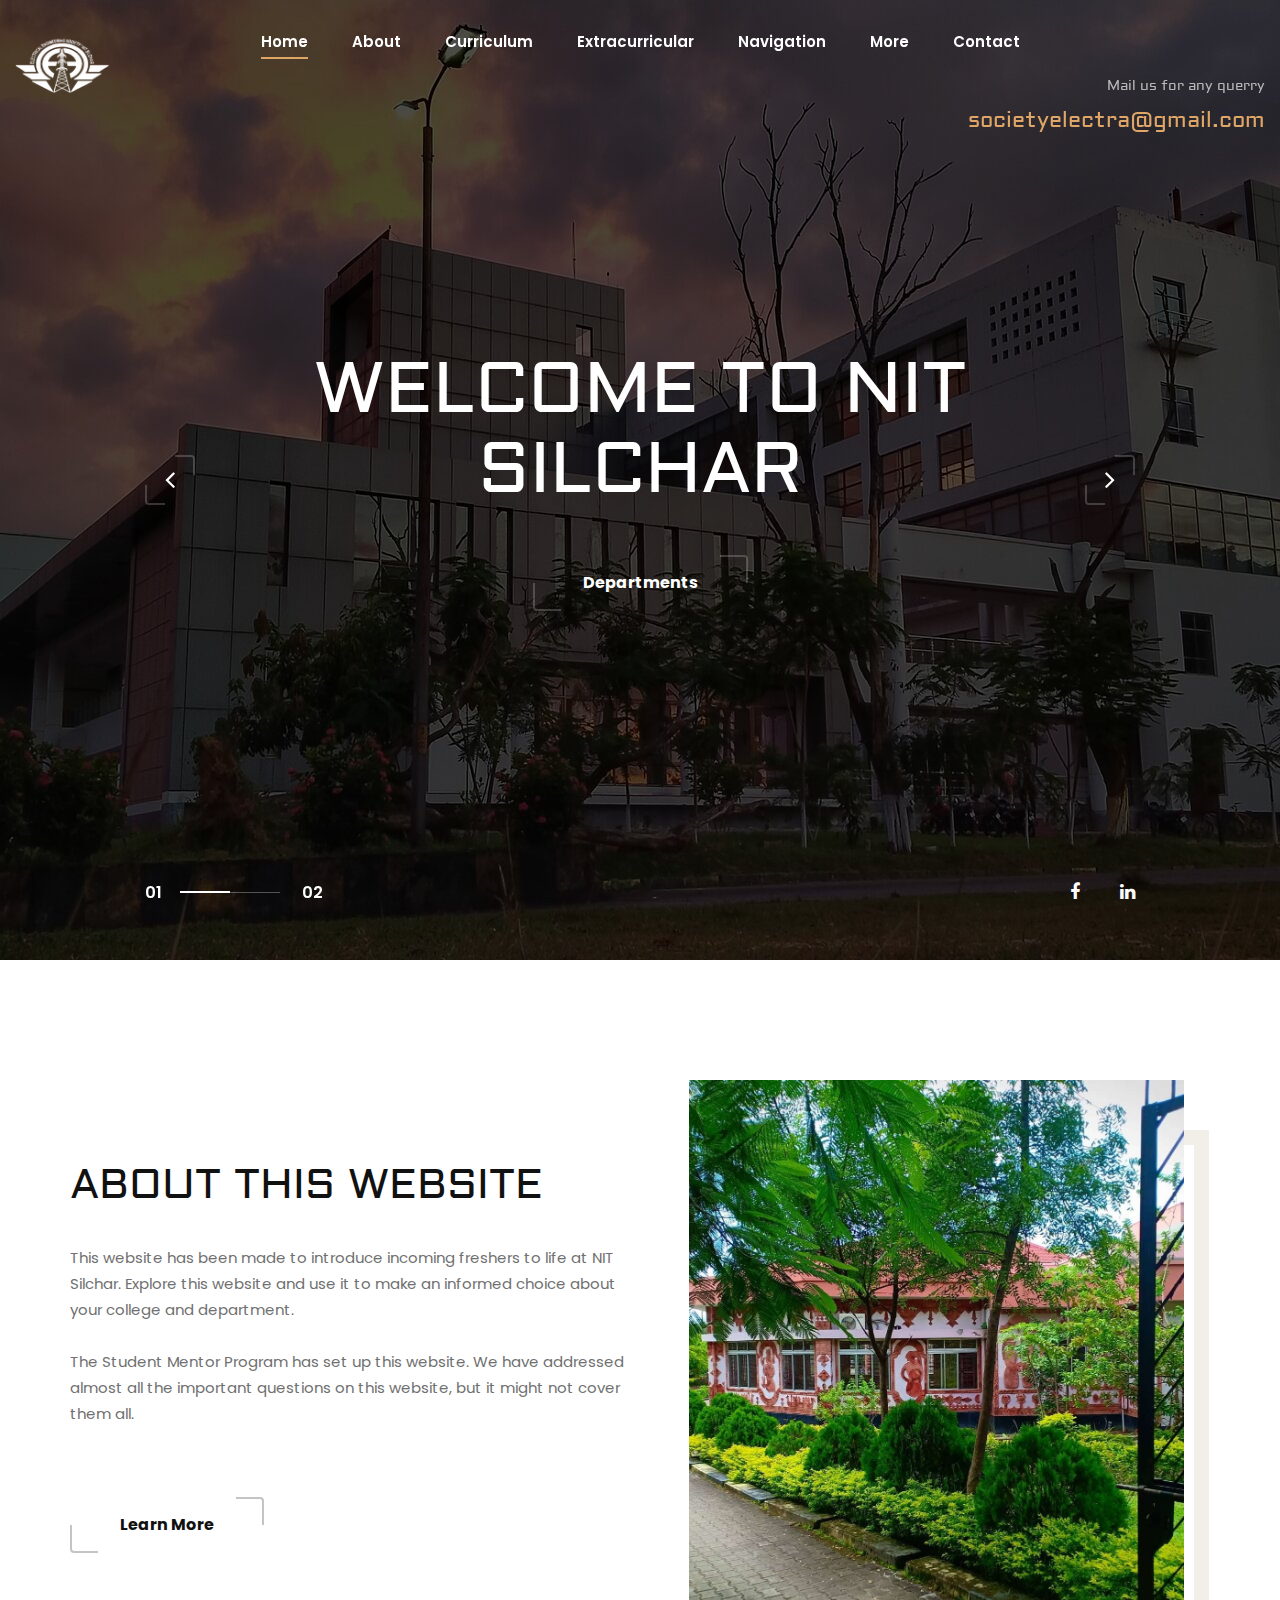
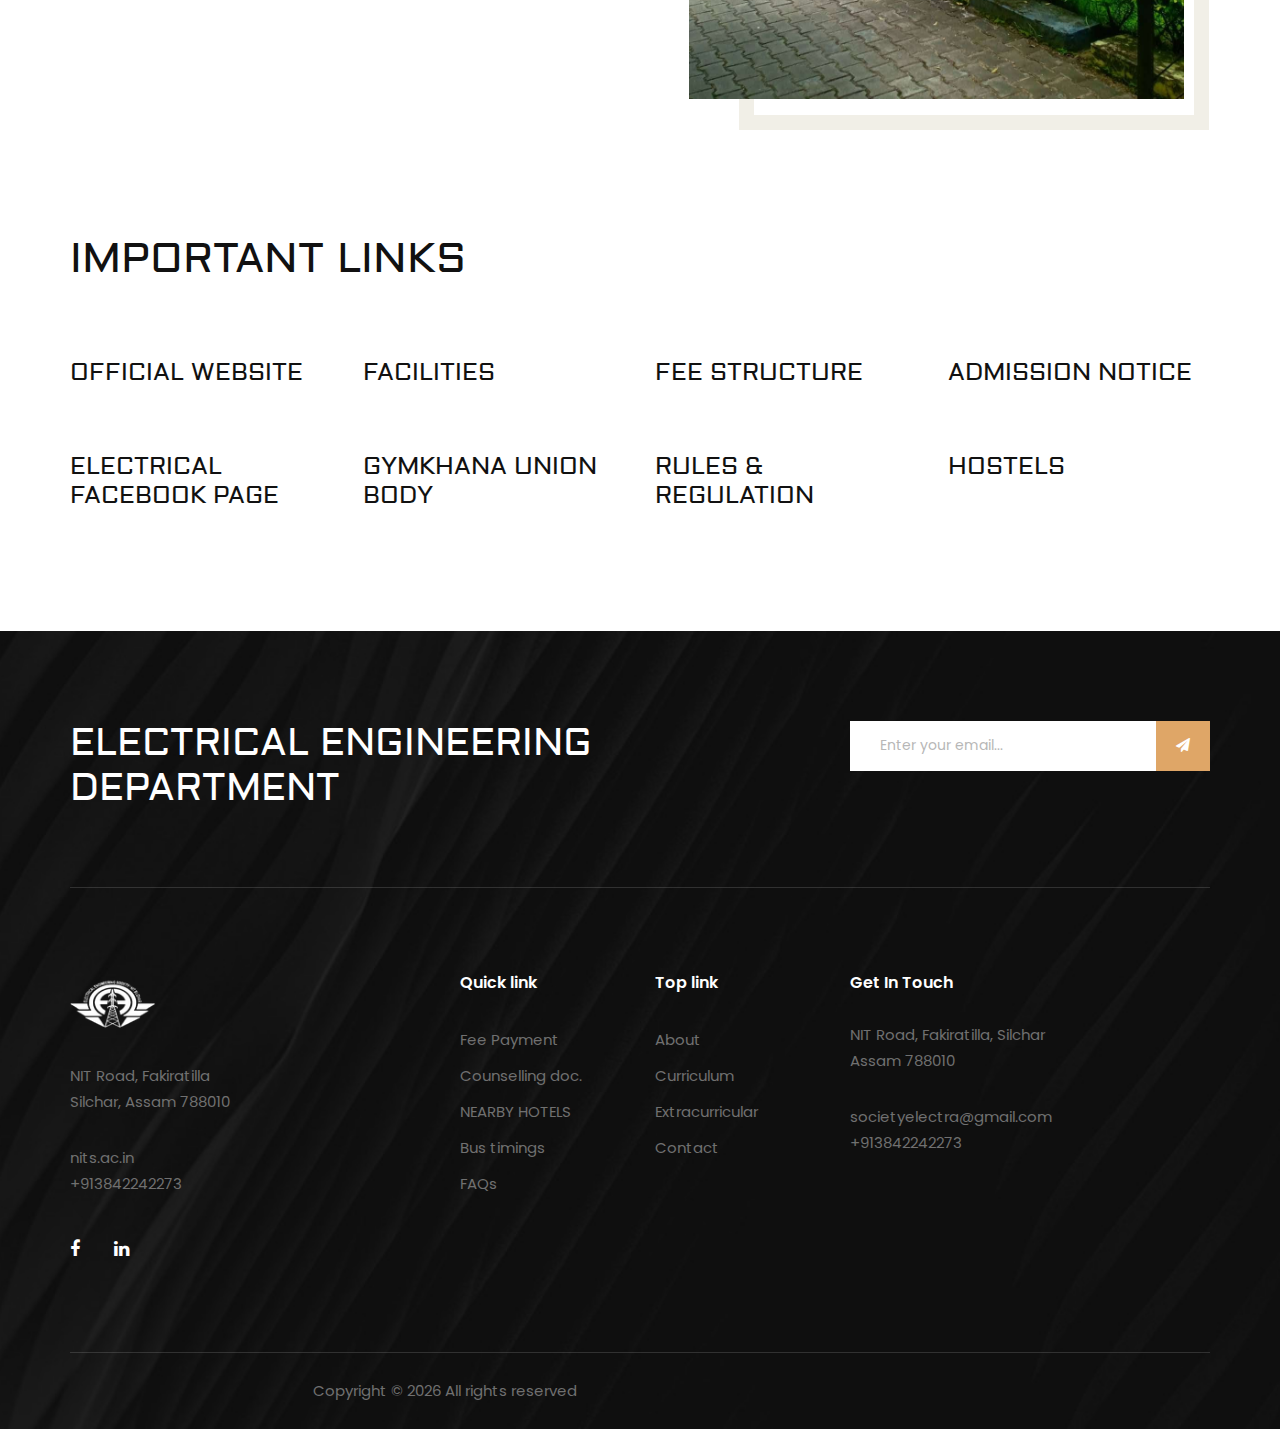
==== index.html @ c063e233 "updated" ====
<!DOCTYPE html>
<html lang="zxx">




<head>
    <meta charset="UTF-8">
    <meta name="description" content="Staging Template">
    <meta name="keywords" content="Staging, unica, creative, html">
    <meta name="viewport" content="width=device-width, initial-scale=1.0">
    <meta http-equiv="X-UA-Compatible" content="ie=edge">
    <title>Electra society</title>

    <!-- Google Font -->
    <link href="https://fonts.googleapis.com/css2?family=Poppins:wght@300;400;500;600;700;800;900&amp;display=swap"
    rel="stylesheet">
    <link href="https://fonts.googleapis.com/css2?family=Aldrich&amp;display=swap" rel="stylesheet">

    <!-- Css Styles -->
    <link rel="stylesheet" href="css/bootstrap.min.css" type="text/css">
    <link rel="stylesheet" href="css/font-awesome.min.css" type="text/css">
    <link rel="stylesheet" href="css/elegant-icons.css" type="text/css">
    <link rel="stylesheet" href="css/owl.carousel.min.css" type="text/css">
    <link rel="stylesheet" href="css/slicknav.min.css" type="text/css">
    <link rel="stylesheet" href="css/slick.css" type="text/css">
    <link rel="stylesheet" href="css/style.css" type="text/css">
    <style>
        html{
            scroll-behavior: smooth;
        }
    </style>
</head>

<body>
    <!-- Page Preloder -->
      <div id="preloader-active">
        <div class="preloader d-flex align-items-center justify-content-center">
            <div class="preloader-inner position-relative">
                <div class="preloader-circle"></div>
                <div class="preloader-img pere-text">
                    <img src="img/logo/logo.png" alt="logo">
                </div>
            </div>
        </div>
    </div>

    <!-- Offcanvas Menu Begin -->
    <div class="offcanvas-menu-overlay"></div>
    <div class="offcanvas-menu-wrapper">
        <div class="offcanvas__logo">
            <a href="#"><img src="img/elelogo3.png" alt=""></a>
        </div>
        <div id="mobile-menu-wrap"></div>
        <div class="offcanvas__widget">
            <span>Mail us for any querry</span>
            <h4>societyelectra@gmail.com</h4>
        </div>
    </div>
    <!-- Offcanvas Menu End -->

    <!-- Header Section Begin -->
    <header class="header">
        <div class="container-fluid">
            <div class="row">
                <div class="col-lg-3">
                    <div class="header__logo">
                        <a href="#" ><img src="img/elelogo3.png" alt=""></a>
                    </div>
                </div>
                <div class="col-lg-12" style="margin-top: -80px;">
                    <nav class="header__menu mobile-menu">
                        <ul>
                            <li class="active"><a href="index.html">Home</a></li>
                             <li><a href="about.html">About</a></li>
                          <li ><a href="curriculum.html">Curriculum</a>
                           <ul class="dropdown">
                                   <li><a href="Curriculum.html#intro">Introduction</a></li>
                                    <li><a href="Curriculum.html#Curriculum">Curriculum</a></li>
                                    <li><a href="Curriculum.html#departments">Departments</a></li>
                                    <li><a href="Curriculum.html#branch">Branch Change</a></li>
                                    <li><a href="Curriculum.html#cpi">CPI Calculation</a></li>
                                     <li><a href="Curriculum.html#grade">Grading</a></li>
                                </ul></li>
                              <li ><a href="Extracurricular.html">Extracurricular</a>
                                <ul class="dropdown">
                                    <li><a href="Extracurricular.html#gym"> Gymkhana</a></li>
                                    <li><a href="Extracurricular.html#cultural"> Cultural</a></li>
                                    <li><a href="Extracurricular.html#genfresher"> General Fresher</a></li>
                                    <li><a href="Extracurricular.html#induction">Induction</a></li>
                                
                                        <li><a href="Extracurricular.html#club"> Clubs</a></li>
                                </ul>
                            </li>
                         <!--       <li><a href="campust.html">Campus Transport</a>
                                <ul class="dropdown">
                                    <li><a href="Project-details.html">Project Details</a></li>
                                    <li><a href="about.html">About</a></li>
                                    <li><a href="services.html">Services</a></li>
                                    <li><a href="blog-details.html">Blog Details</a></li>
                                </ul>
                            </li> -->
                            <!--    <li><a href="parents.html">For parents</a>
                                <ul class="dropdown">
                                    <li><a href="Project-details.html">Project Details</a></li>
                                    <li><a href="about.html">About</a></li>
                                    <li><a href="services.html">Services</a></li>
                                    <li><a href="blog-details.html">Blog Details</a></li>
                                </ul>
                            </li> -->
                                  <li ><a href="Navigation.html">Navigation</a>
                                     <ul class="dropdown">
                                    <li><a href="navigation.html#location">Location</a></li>
                                    <li><a href="navigation.html#campusreach">How to reach campus</a></li>
                                     <li><a href="contact.html#map">Map</a></li>
                                  
                                  
                                </ul>
                                </li>

                               <li><a href="index.html">More</a>
                                <ul class="dropdown">
                                    <li><a href="basics.html">Basics</a>
                                    <!--  <ul class="dropdown">
                                    <li><a href="Project-details.html">Project Details</a></li>
                                    <li><a href="about.html">About</a></li>
                                    <li><a href="services.html">Services</a></li>
                                    <li><a href="blog-details.html">Blog Details</a></li>
                                </ul> --></li>
                                    <li><a href="parents.html">For parents</a>
                                    <!--  <ul class="dropdown">
                                    <li><a href="Project-details.html">Project Details</a></li>
                                    <li><a href="about.html">About</a></li>
                                    <li><a href="services.html">Services</a></li>
                                    <li><a href="blog-details.html">Blog Details</a></li>
                                </ul> --></li>
                                    <li><a href="campust.html">Campus Transport </a>
                                    <!--  <ul class="dropdown">
                                    <li><a href="Project-details.html">Project Details</a></li>
                                    <li><a href="about.html">About</a></li>
                                    <li><a href="services.html">Services</a></li>
                                    <li><a href="blog-details.html">Blog Details</a></li>
                                </ul> --></li>
                                    <li><a href="campus.html">Campus life</a>
                                    <!--  <ul class="dropdown">
                                    <li><a href="Project-details.html">Project Details</a></li>
                                    <li><a href="about.html">About</a></li>
                                    <li><a href="services.html">Services</a></li>
                                    <li><a href="blog-details.html">Blog Details</a></li>
                                </ul> --></li>
                                  <li><a href="faq.html">FAQ</a>
                                    <!--  <ul class="dropdown">
                                    <li><a href="Project-details.html">Project Details</a></li>
                                    <li><a href="about.html">About</a></li>
                                    <li><a href="services.html">Services</a></li>
                                    <li><a href="blog-details.html">Blog Details</a></li>
                                </ul> --></li>
                                </ul>
                            </li>
                        </li>
                           <li><a href="contact.html">Contact</a></li>
                        </ul>
                    </nav>

                           
                            
                              
                          <!--   </li>
                                <li><a href="basics.html">Basics</a>
                                <ul class="dropdown">
                                    <li><a href="Project-details.html">Project Details</a></li>
                                    <li><a href="about.html">About</a></li>
                                    <li><a href="services.html">Services</a></li>
                                    <li><a href="blog-details.html">Blog Details</a></li>
                                </ul>
                            </li> -->
                           
                         
                    
                </div>
                <div class="col-lg-12">
                    <div class="header__widget" style="margin-left: 600px; margin-top: -30px">
                        <span>Mail us for any querry</span>
                        <h4>societyelectra@gmail.com</h4>
                    </div>
                </div>
            </div>
            <div class="canvas__open"><i class="fa fa-bars"></i></div>
        </div>
    </header>
    <!-- Header Section End -->

    <!-- Hero Section Begin -->
    <section class="hero">
        <div class="hero__slider owl-carousel">
            <div class="hero__items set-bg" data-setbg="img/hero/image3.jpg">
                <div class="hero__text">
                    <h2>Welcome To NIT SILCHAR</h2>
                    <a href="curriculum.html#departments" class="primary-btn">Departments</a>
                    <!-- <a href="#" class="more_btn">Discover more</a> -->
                    <div class="hero__social">
                        <a href="https://www.facebook.com/electra.nits"><i class="fa fa-facebook"></i></a>
                        <!-- <a href="#"><i class="fa fa-twitter"></i></a> -->
                        <!-- <a href="#"><i class="fa fa-instagram"></i></a> -->
                        <a href="https://www.linkedin.com/company/electrical-engineering-society-nit-silchar/"><i class="fa fa-linkedin"></i></a>
                    </div>
                </div>
            </div>
            <div class="hero__items set-bg" data-setbg="img/hero/image5.jpg">
                <div class="hero__text">
                    <h2></h2>
                    <a href="curriculum.html#departments" class="primary-btn">Departments</a>
                    <!-- <a href="#" class="more_btn">Discover more</a> -->
                    <div class="hero__social">
                        <a href="https://www.facebook.com/electra.nits"><i class="fa fa-facebook"></i></a>
                        <!-- <a href="#"><i class="fa fa-twitter"></i></a> -->
                        <!-- <a href="#"><i class="fa fa-instagram"></i></a> -->
                        <a href="https://www.linkedin.com/company/electrical-engineering-society-nit-silchar/"><i class="fa fa-linkedin"></i></a>
                    </div>
                </div>
            </div>

        </div>
        <div class="slide-num" id="snh-1"></div>
        <div class="slider__progress"><span></span></div>
    </section>
    <!-- Hero Section End -->

    <!-- About Section Begin -->
    <section class="about spad" style="margin-bottom: -150px; display: flex;">
        <div class="container">
            <div class="row">
                <div class="col-lg-6">
                    <div class="about__text">
                        <div class="section-title">
                            <!-- <span>who are we</span> -->
                            <h2>About this website</h2>
                        </div>
                        <div class="about__para__text">
                            <p>This website has been made to introduce incoming freshers to life at NIT Silchar. Explore this website and use it to make an informed choice about your college and department.  </p>
                            <p>The Student Mentor Program has set up this website. We have addressed almost all the important questions on this website, but it might not cover them all.</p>
                        </div>
                        <a href="http://nits.ac.in/" class="primary-btn normal-btn">Learn More</a>
                    </div>
                </div>
                <div class="col-lg-6">
                    <div class="about__pic">

                        <div class="about__pic__inner">
                               <img src="img/nit5.jpg" alt="">
                        </div>
                    </div>
                </div>
            </div>
        </div>
    </section>
    <!-- About Section End -->

    <!-- Services Section Begin -->
    <section class="services spad">
        <div class="container">
            <div class="row">
                <div class="col-lg-12">
                    <div class="section-title">
                        <!-- <span>Our specialization</span> -->
                        <h2>important links</h2>
                    </div>
                </div>
            </div>
            <div class="row">
                <div class="col-lg-3 col-md-6 col-sm-6">
                    <a href="http://nits.ac.in/">
                    <div class="services__item">
                    
                        <h4>official website</h4>
                       
                    </div>
                    </a>
                </div>
                  <div class="col-lg-3 col-md-6 col-sm-6">
                    <a href="http://www.nits.ac.in/campuslife/campusfacilities.php">
                    <div class="services__item">
                      
                        <h4>Facilities</h4>
                     
                    </div>
                    </a>
                </div>
                  <div class="col-lg-3 col-md-6 col-sm-6">
                    <a href="http://www.nits.ac.in/academics/fee_structure.php">
                    <div class="services__item">
                      
                        <h4>FEE STRUCTURE</h4>
                     
                    </div>
                    </a>
                </div>
                <div class="col-lg-3 col-md-6 col-sm-6">
                    <a href="http://nits.ac.in/noticeboard.php">
                    <div class="services__item">
                      
                        <h4>ADMISSION NOTICE</h4>
                     
                    </div>
                    </a>
                </div>
                
                <div class="col-lg-3 col-md-6 col-sm-6">
                    <a href="https://www.facebook.com/electra.nits">
                    <div class="services__item">
                      
                        <h4>ELECTRICAL FACEBOOK PAGE</h4>
                     
                    </div>
                    </a>
                </div>
                  
                   <div class="col-lg-3 col-md-6 col-sm-6">
                    <a href="http://nits.ac.in/gymkhana/index.html#loading_content">
                    <div class="services__item">
                      
                        <h4>GYMKHANA UNION BODY </h4>
                     
                    </div>
                    </a>
                </div>
                  <div class="col-lg-3 col-md-6 col-sm-6">
                    <a href="http://www.nits.ac.in/academics/academic_rules.php">
                    <div class="services__item">
                      
                        <h4>rules & REGULATION</h4>
                     
                    </div>
                    </a>
                </div>

               <div class="col-lg-3 col-md-6 col-sm-6">
                    <a href="http://www.nits.ac.in/campuslife/hostels.php">
                    <div class="services__item">
                      
                        <h4>HOSTELS</h4>
                     
                    </div>
                    </a>
                </div>
              
            </div>
         
        </div>
    </section>
    <!-- Services Section End -->

  

    <!-- Footer Section Begin -->
    <footer class="footer set-bg" data-setbg="img/footer-bg.jpg">
        <div class="container">
            <div class="footer__top">
                <div class="row">
                    <div class="col-lg-8 col-md-6">
                        <div class="footer__top__text">
                            <h2>Electrical engineering department</h2>
                        </div>
                    </div>
                    <div class="col-lg-4 col-md-6">
                        <div class="footer__top__newslatter">
                           <form action="https://formspree.io/f/xnqodrdk" method="POST">
                                <input type="text" placeholder="Enter your email..." name="Email">

                                <button type="submit"><i class="fa fa-send"></i></button>
                            </form>
                        </div>
                    </div>
                </div>
            </div>
            <div class="row">
                <div class="col-lg-3 col-md-6 col-sm-6">
                    <div class="footer__about">
                        <div class="footer__logo">
                            <a href="#"><img src="img/elelogo2.png" alt=""></a>
                        </div>
                        <p>NIT Road, Fakiratilla <br />Silchar, Assam 788010</p>
                        <ul>
                            <li>nits.ac.in</li>
                            <li>+913842242273</li>
                        </ul>
                        <div class="footer__social">
                            <a href="https://www.facebook.com/electra.nits"><i class="fa fa-facebook"></i></a>
                            <!-- <a href="#"><i class="fa fa-twitter"></i></a> -->
                            <!-- <a href="#"><i class="fa fa-instagram"></i></a> -->
                            <a href="https://www.linkedin.com/company/electrical-engineering-society-nit-silchar/"><i class="fa fa-linkedin"></i></a>
                        </div>
                    </div>
                </div>
                <div class="col-lg-2 offset-lg-1 col-md-3 col-sm-6">
                    <div class="footer__widget">
                        <h6>Quick link</h6>
                        <ul>
                            <li><a href="basics.html#fee">Fee Payment</a></li>
                            <li><a href="basics.html#coun">Counselling doc. </a></li>
                            <li><a href="parents.html#nearhostel">NEARBY HOTELS</a></li>
                            <li><a href="campust.html#bus">Bus timings</a></li>
                            <li><a href="faq.html">FAQs</a></li>
                        </ul>
                    </div>
                </div>
                <div class="col-lg-2 col-md-3 col-sm-6">
                    <div class="footer__widget">
                        <h6>Top link</h6>
                        <ul>
                            <li><a href="about.html">About</a></li>
                            <li><a href="curriculum.html">Curriculum</a></li>
                            <li><a href="extracurricular.html">Extracurricular</a></li>
                            <li><a href="contact.html">Contact</a></li>
                        </ul>
                    </div>
                </div>
                <div class="col-lg-4 col-md-6 col-sm-6">
                    <div class="footer__address">
                        <h6>Get In Touch</h6>
                        <p>NIT Road, Fakiratilla, Silchar <br />Assam 788010</p>
                        <ul>
                            <li>societyelectra@gmail.com</li>
                            <li>+913842242273</li>
                        </ul>
                    </div>
                </div>
            </div>
            <div class="copyright">
                <div class="row" style="text-align: center;">
                    <div class="col-lg-8 col-md-7">
                        <div class="copyright__text">
                            <p>Copyright © <script>
                                document.write(new Date().getFullYear());
                            </script> All rights reserved
                        </p>
                    </div>
                </div>
                       </div>
        </div>
    </div>
</footer>
<!-- Footer Section End -->

<!-- Js Plugins -->
<script src="js/jquery-3.3.1.min.js"></script>
<script src="js/bootstrap.min.js"></script>
<script src="js/jquery.slicknav.js"></script>
<script src="js/owl.carousel.min.js"></script>
<script src="js/slick.min.js"></script>
<script src="js/main.js"></script>

<!-- Global site tag (gtag.js) - Google Analytics -->
<script async src="https://www.googletagmanager.com/gtag/js?id=UA-23581568-13"></script>
<script>
  window.dataLayer = window.dataLayer || [];
  function gtag(){dataLayer.push(arguments);}
  gtag('js', new Date());

  gtag('config', 'UA-23581568-13');
</script>

</body>


<!-- Mirrored from preview.colorlib.com/theme/staging/ by HTTrack Website Copier/3.x [XR&CO'2014], Sat, 24 Oct 2020 07:42:19 GMT -->
</html>
---- css/elegant-icons.css ----
@font-face {
	font-family: 'ElegantIcons';
	src:url('../fonts/ElegantIcons.eot');
	src:url('../fonts/ElegantIconsd41d.eot?#iefix') format('embedded-opentype'),
		url('../fonts/ElegantIcons.woff') format('woff'),
		url('../fonts/ElegantIcons.ttf') format('truetype'),
		url('../fonts/ElegantIcons.svg#ElegantIcons') format('svg');
	font-weight: normal;
	font-style: normal;
}

/* Use the following CSS code if you want to use data attributes for inserting your icons */
[data-icon]:before {
	font-family: 'ElegantIcons';
	content: attr(data-icon);
	speak: none;
	font-weight: normal;
	font-variant: normal;
	text-transform: none;
	line-height: 1;
	-webkit-font-smoothing: antialiased;
	-moz-osx-font-smoothing: grayscale;
}

/* Use the following CSS code if you want to have a class per icon */
/*
Instead of a list of all class selectors,
you can use the generic selector below, but it's slower:
[class*="your-class-prefix"] {
*/
.arrow_up, .arrow_down, .arrow_left, .arrow_right, .arrow_left-up, .arrow_right-up, .arrow_right-down, .arrow_left-down, .arrow-up-down, .arrow_up-down_alt, .arrow_left-right_alt, .arrow_left-right, .arrow_expand_alt2, .arrow_expand_alt, .arrow_condense, .arrow_expand, .arrow_move, .arrow_carrot-up, .arrow_carrot-down, .arrow_carrot-left, .arrow_carrot-right, .arrow_carrot-2up, .arrow_carrot-2down, .arrow_carrot-2left, .arrow_carrot-2right, .arrow_carrot-up_alt2, .arrow_carrot-down_alt2, .arrow_carrot-left_alt2, .arrow_carrot-right_alt2, .arrow_carrot-2up_alt2, .arrow_carrot-2down_alt2, .arrow_carrot-2left_alt2, .arrow_carrot-2right_alt2, .arrow_triangle-up, .arrow_triangle-down, .arrow_triangle-left, .arrow_triangle-right, .arrow_triangle-up_alt2, .arrow_triangle-down_alt2, .arrow_triangle-left_alt2, .arrow_triangle-right_alt2, .arrow_back, .icon_minus-06, .icon_plus, .icon_close, .icon_check, .icon_minus_alt2, .icon_plus_alt2, .icon_close_alt2, .icon_check_alt2, .icon_zoom-out_alt, .icon_zoom-in_alt, .icon_search, .icon_box-empty, .icon_box-selected, .icon_minus-box, .icon_plus-box, .icon_box-checked, .icon_circle-empty, .icon_circle-slelected, .icon_stop_alt2, .icon_stop, .icon_pause_alt2, .icon_pause, .icon_menu, .icon_menu-square_alt2, .icon_menu-circle_alt2, .icon_ul, .icon_ol, .icon_adjust-horiz, .icon_adjust-vert, .icon_document_alt, .icon_documents_alt, .icon_pencil, .icon_pencil-edit_alt, .icon_pencil-edit, .icon_folder-alt, .icon_folder-open_alt, .icon_folder-add_alt, .icon_info_alt, .icon_error-oct_alt, .icon_error-circle_alt, .icon_error-triangle_alt, .icon_question_alt2, .icon_question, .icon_comment_alt, .icon_chat_alt, .icon_vol-mute_alt, .icon_volume-low_alt, .icon_volume-high_alt, .icon_quotations, .icon_quotations_alt2, .icon_clock_alt, .icon_lock_alt, .icon_lock-open_alt, .icon_key_alt, .icon_cloud_alt, .icon_cloud-upload_alt, .icon_cloud-download_alt, .icon_image, .icon_images, .icon_lightbulb_alt, .icon_gift_alt, .icon_house_alt, .icon_genius, .icon_mobile, .icon_tablet, .icon_laptop, .icon_desktop, .icon_camera_alt, .icon_mail_alt, .icon_cone_alt, .icon_ribbon_alt, .icon_bag_alt, .icon_creditcard, .icon_cart_alt, .icon_paperclip, .icon_tag_alt, .icon_tags_alt, .icon_trash_alt, .icon_cursor_alt, .icon_mic_alt, .icon_compass_alt, .icon_pin_alt, .icon_pushpin_alt, .icon_map_alt, .icon_drawer_alt, .icon_toolbox_alt, .icon_book_alt, .icon_calendar, .icon_film, .icon_table, .icon_contacts_alt, .icon_headphones, .icon_lifesaver, .icon_piechart, .icon_refresh, .icon_link_alt, .icon_link, .icon_loading, .icon_blocked, .icon_archive_alt, .icon_heart_alt, .icon_star_alt, .icon_star-half_alt, .icon_star, .icon_star-half, .icon_tools, .icon_tool, .icon_cog, .icon_cogs, .arrow_up_alt, .arrow_down_alt, .arrow_left_alt, .arrow_right_alt, .arrow_left-up_alt, .arrow_right-up_alt, .arrow_right-down_alt, .arrow_left-down_alt, .arrow_condense_alt, .arrow_expand_alt3, .arrow_carrot_up_alt, .arrow_carrot-down_alt, .arrow_carrot-left_alt, .arrow_carrot-right_alt, .arrow_carrot-2up_alt, .arrow_carrot-2dwnn_alt, .arrow_carrot-2left_alt, .arrow_carrot-2right_alt, .arrow_triangle-up_alt, .arrow_triangle-down_alt, .arrow_triangle-left_alt, .arrow_triangle-right_alt, .icon_minus_alt, .icon_plus_alt, .icon_close_alt, .icon_check_alt, .icon_zoom-out, .icon_zoom-in, .icon_stop_alt, .icon_menu-square_alt, .icon_menu-circle_alt, .icon_document, .icon_documents, .icon_pencil_alt, .icon_folder, .icon_folder-open, .icon_folder-add, .icon_folder_upload, .icon_folder_download, .icon_info, .icon_error-circle, .icon_error-oct, .icon_error-triangle, .icon_question_alt, .icon_comment, .icon_chat, .icon_vol-mute, .icon_volume-low, .icon_volume-high, .icon_quotations_alt, .icon_clock, .icon_lock, .icon_lock-open, .icon_key, .icon_cloud, .icon_cloud-upload, .icon_cloud-download, .icon_lightbulb, .icon_gift, .icon_house, .icon_camera, .icon_mail, .icon_cone, .icon_ribbon, .icon_bag, .icon_cart, .icon_tag, .icon_tags, .icon_trash, .icon_cursor, .icon_mic, .icon_compass, .icon_pin, .icon_pushpin, .icon_map, .icon_drawer, .icon_toolbox, .icon_book, .icon_contacts, .icon_archive, .icon_heart, .icon_profile, .icon_group, .icon_grid-2x2, .icon_grid-3x3, .icon_music, .icon_pause_alt, .icon_phone, .icon_upload, .icon_download, .social_facebook, .social_twitter, .social_pinterest, .social_googleplus, .social_tumblr, .social_tumbleupon, .social_wordpress, .social_instagram, .social_dribbble, .social_vimeo, .social_linkedin, .social_rss, .social_deviantart, .social_share, .social_myspace, .social_skype, .social_youtube, .social_picassa, .social_googledrive, .social_flickr, .social_blogger, .social_spotify, .social_delicious, .social_facebook_circle, .social_twitter_circle, .social_pinterest_circle, .social_googleplus_circle, .social_tumblr_circle, .social_stumbleupon_circle, .social_wordpress_circle, .social_instagram_circle, .social_dribbble_circle, .social_vimeo_circle, .social_linkedin_circle, .social_rss_circle, .social_deviantart_circle, .social_share_circle, .social_myspace_circle, .social_skype_circle, .social_youtube_circle, .social_picassa_circle, .social_googledrive_alt2, .social_flickr_circle, .social_blogger_circle, .social_spotify_circle, .social_delicious_circle, .social_facebook_square, .social_twitter_square, .social_pinterest_square, .social_googleplus_square, .social_tumblr_square, .social_stumbleupon_square, .social_wordpress_square, .social_instagram_square, .social_dribbble_square, .social_vimeo_square, .social_linkedin_square, .social_rss_square, .social_deviantart_square, .social_share_square, .social_myspace_square, .social_skype_square, .social_youtube_square, .social_picassa_square, .social_googledrive_square, .social_flickr_square, .social_blogger_square, .social_spotify_square, .social_delicious_square, .icon_printer, .icon_calulator, .icon_building, .icon_floppy, .icon_drive, .icon_search-2, .icon_id, .icon_id-2, .icon_puzzle, .icon_like, .icon_dislike, .icon_mug, .icon_currency, .icon_wallet, .icon_pens, .icon_easel, .icon_flowchart, .icon_datareport, .icon_briefcase, .icon_shield, .icon_percent, .icon_globe, .icon_globe-2, .icon_target, .icon_hourglass, .icon_balance, .icon_rook, .icon_printer-alt, .icon_calculator_alt, .icon_building_alt, .icon_floppy_alt, .icon_drive_alt, .icon_search_alt, .icon_id_alt, .icon_id-2_alt, .icon_puzzle_alt, .icon_like_alt, .icon_dislike_alt, .icon_mug_alt, .icon_currency_alt, .icon_wallet_alt, .icon_pens_alt, .icon_easel_alt, .icon_flowchart_alt, .icon_datareport_alt, .icon_briefcase_alt, .icon_shield_alt, .icon_percent_alt, .icon_globe_alt, .icon_clipboard {
	font-family: 'ElegantIcons';
	speak: none;
	font-style: normal;
	font-weight: normal;
	font-variant: normal;
	text-transform: none;
	line-height: 1;
	-webkit-font-smoothing: antialiased;
}
.arrow_up:before {
	content: "\21";
}
.arrow_down:before {
	content: "\22";
}
.arrow_left:before {
	content: "\23";
}
.arrow_right:before {
	content: "\24";
}
.arrow_left-up:before {
	content: "\25";
}
.arrow_right-up:before {
	content: "\26";
}
.arrow_right-down:before {
	content: "\27";
}
.arrow_left-down:before {
	content: "\28";
}
.arrow-up-down:before {
	content: "\29";
}
.arrow_up-down_alt:before {
	content: "\2a";
}
.arrow_left-right_alt:before {
	content: "\2b";
}
.arrow_left-right:before {
	content: "\2c";
}
.arrow_expand_alt2:before {
	content: "\2d";
}
.arrow_expand_alt:before {
	content: "\2e";
}
.arrow_condense:before {
	content: "\2f";
}
.arrow_expand:before {
	content: "\30";
}
.arrow_move:before {
	content: "\31";
}
.arrow_carrot-up:before {
	content: "\32";
}
.arrow_carrot-down:before {
	content: "\33";
}
.arrow_carrot-left:before {
	content: "\34";
}
.arrow_carrot-right:before {
	content: "\35";
}
.arrow_carrot-2up:before {
	content: "\36";
}
.arrow_carrot-2down:before {
	content: "\37";
}
.arrow_carrot-2left:before {
	content: "\38";
}
.arrow_carrot-2right:before {
	content: "\39";
}
.arrow_carrot-up_alt2:before {
	content: "\3a";
}
.arrow_carrot-down_alt2:before {
	content: "\3b";
}
.arrow_carrot-left_alt2:before {
	content: "\3c";
}
.arrow_carrot-right_alt2:before {
	content: "\3d";
}
.arrow_carrot-2up_alt2:before {
	content: "\3e";
}
.arrow_carrot-2down_alt2:before {
	content: "\3f";
}
.arrow_carrot-2left_alt2:before {
	content: "\40";
}
.arrow_carrot-2right_alt2:before {
	content: "\41";
}
.arrow_triangle-up:before {
	content: "\42";
}
.arrow_triangle-down:before {
	content: "\43";
}
.arrow_triangle-left:before {
	content: "\44";
}
.arrow_triangle-right:before {
	content: "\45";
}
.arrow_triangle-up_alt2:before {
	content: "\46";
}
.arrow_triangle-down_alt2:before {
	content: "\47";
}
.arrow_triangle-left_alt2:before {
	content: "\48";
}
.arrow_triangle-right_alt2:before {
	content: "\49";
}
.arrow_back:before {
	content: "\4a";
}
.icon_minus-06:before {
	content: "\4b";
}
.icon_plus:before {
	content: "\4c";
}
.icon_close:before {
	content: "\4d";
}
.icon_check:before {
	content: "\4e";
}
.icon_minus_alt2:before {
	content: "\4f";
}
.icon_plus_alt2:before {
	content: "\50";
}
.icon_close_alt2:before {
	content: "\51";
}
.icon_check_alt2:before {
	content: "\52";
}
.icon_zoom-out_alt:before {
	content: "\53";
}
.icon_zoom-in_alt:before {
	content: "\54";
}
.icon_search:before {
	content: "\55";
}
.icon_box-empty:before {
	content: "\56";
}
.icon_box-selected:before {
	content: "\57";
}
.icon_minus-box:before {
	content: "\58";
}
.icon_plus-box:before {
	content: "\59";
}
.icon_box-checked:before {
	content: "\5a";
}
.icon_circle-empty:before {
	content: "\5b";
}
.icon_circle-slelected:before {
	content: "\5c";
}
.icon_stop_alt2:before {
	content: "\5d";
}
.icon_stop:before {
	content: "\5e";
}
.icon_pause_alt2:before {
	content: "\5f";
}
.icon_pause:before {
	content: "\60";
}
.icon_menu:before {
	content: "\61";
}
.icon_menu-square_alt2:before {
	content: "\62";
}
.icon_menu-circle_alt2:before {
	content: "\63";
}
.icon_ul:before {
	content: "\64";
}
.icon_ol:before {
	content: "\65";
}
.icon_adjust-horiz:before {
	content: "\66";
}
.icon_adjust-vert:before {
	content: "\67";
}
.icon_document_alt:before {
	content: "\68";
}
.icon_documents_alt:before {
	content: "\69";
}
.icon_pencil:before {
	content: "\6a";
}
.icon_pencil-edit_alt:before {
	content: "\6b";
}
.icon_pencil-edit:before {
	content: "\6c";
}
.icon_folder-alt:before {
	content: "\6d";
}
.icon_folder-open_alt:before {
	content: "\6e";
}
.icon_folder-add_alt:before {
	content: "\6f";
}
.icon_info_alt:before {
	content: "\70";
}
.icon_error-oct_alt:before {
	content: "\71";
}
.icon_error-circle_alt:before {
	content: "\72";
}
.icon_error-triangle_alt:before {
	content: "\73";
}
.icon_question_alt2:before {
	content: "\74";
}
.icon_question:before {
	content: "\75";
}
.icon_comment_alt:before {
	content: "\76";
}
.icon_chat_alt:before {
	content: "\77";
}
.icon_vol-mute_alt:before {
	content: "\78";
}
.icon_volume-low_alt:before {
	content: "\79";
}
.icon_volume-high_alt:before {
	content: "\7a";
}
.icon_quotations:before {
	content: "\7b";
}
.icon_quotations_alt2:before {
	content: "\7c";
}
.icon_clock_alt:before {
	content: "\7d";
}
.icon_lock_alt:before {
	content: "\7e";
}
.icon_lock-open_alt:before {
	content: "\e000";
}
.icon_key_alt:before {
	content: "\e001";
}
.icon_cloud_alt:before {
	content: "\e002";
}
.icon_cloud-upload_alt:before {
	content: "\e003";
}
.icon_cloud-download_alt:before {
	content: "\e004";
}
.icon_image:before {
	content: "\e005";
}
.icon_images:before {
	content: "\e006";
}
.icon_lightbulb_alt:before {
	content: "\e007";
}
.icon_gift_alt:before {
	content: "\e008";
}
.icon_house_alt:before {
	content: "\e009";
}
.icon_genius:before {
	content: "\e00a";
}
.icon_mobile:before {
	content: "\e00b";
}
.icon_tablet:before {
	content: "\e00c";
}
.icon_laptop:before {
	content: "\e00d";
}
.icon_desktop:before {
	content: "\e00e";
}
.icon_camera_alt:before {
	content: "\e00f";
}
.icon_mail_alt:before {
	content: "\e010";
}
.icon_cone_alt:before {
	content: "\e011";
}
.icon_ribbon_alt:before {
	content: "\e012";
}
.icon_bag_alt:before {
	content: "\e013";
}
.icon_creditcard:before {
	content: "\e014";
}
.icon_cart_alt:before {
	content: "\e015";
}
.icon_paperclip:before {
	content: "\e016";
}
.icon_tag_alt:before {
	content: "\e017";
}
.icon_tags_alt:before {
	content: "\e018";
}
.icon_trash_alt:before {
	content: "\e019";
}
.icon_cursor_alt:before {
	content: "\e01a";
}
.icon_mic_alt:before {
	content: "\e01b";
}
.icon_compass_alt:before {
	content: "\e01c";
}
.icon_pin_alt:before {
	content: "\e01d";
}
.icon_pushpin_alt:before {
	content: "\e01e";
}
.icon_map_alt:before {
	content: "\e01f";
}
.icon_drawer_alt:before {
	content: "\e020";
}
.icon_toolbox_alt:before {
	content: "\e021";
}
.icon_book_alt:before {
	content: "\e022";
}
.icon_calendar:before {
	content: "\e023";
}
.icon_film:before {
	content: "\e024";
}
.icon_table:before {
	content: "\e025";
}
.icon_contacts_alt:before {
	content: "\e026";
}
.icon_headphones:before {
	content: "\e027";
}
.icon_lifesaver:before {
	content: "\e028";
}
.icon_piechart:before {
	content: "\e029";
}
.icon_refresh:before {
	content: "\e02a";
}
.icon_link_alt:before {
	content: "\e02b";
}
.icon_link:before {
	content: "\e02c";
}
.icon_loading:before {
	content: "\e02d";
}
.icon_blocked:before {
	content: "\e02e";
}
.icon_archive_alt:before {
	content: "\e02f";
}
.icon_heart_alt:before {
	content: "\e030";
}
.icon_star_alt:before {
	content: "\e031";
}
.icon_star-half_alt:before {
	content: "\e032";
}
.icon_star:before {
	content: "\e033";
}
.icon_star-half:before {
	content: "\e034";
}
.icon_tools:before {
	content: "\e035";
}
.icon_tool:before {
	content: "\e036";
}
.icon_cog:before {
	content: "\e037";
}
.icon_cogs:before {
	content: "\e038";
}
.arrow_up_alt:before {
	content: "\e039";
}
.arrow_down_alt:before {
	content: "\e03a";
}
.arrow_left_alt:before {
	content: "\e03b";
}
.arrow_right_alt:before {
	content: "\e03c";
}
.arrow_left-up_alt:before {
	content: "\e03d";
}
.arrow_right-up_alt:before {
	content: "\e03e";
}
.arrow_right-down_alt:before {
	content: "\e03f";
}
.arrow_left-down_alt:before {
	content: "\e040";
}
.arrow_condense_alt:before {
	content: "\e041";
}
.arrow_expand_alt3:before {
	content: "\e042";
}
.arrow_carrot_up_alt:before {
	content: "\e043";
}
.arrow_carrot-down_alt:before {
	content: "\e044";
}
.arrow_carrot-left_alt:before {
	content: "\e045";
}
.arrow_carrot-right_alt:before {
	content: "\e046";
}
.arrow_carrot-2up_alt:before {
	content: "\e047";
}
.arrow_carrot-2dwnn_alt:before {
	content: "\e048";
}
.arrow_carrot-2left_alt:before {
	content: "\e049";
}
.arrow_carrot-2right_alt:before {
	content: "\e04a";
}
.arrow_triangle-up_alt:before {
	content: "\e04b";
}
.arrow_triangle-down_alt:before {
	content: "\e04c";
}
.arrow_triangle-left_alt:before {
	content: "\e04d";
}
.arrow_triangle-right_alt:before {
	content: "\e04e";
}
.icon_minus_alt:before {
	content: "\e04f";
}
.icon_plus_alt:before {
	content: "\e050";
}
.icon_close_alt:before {
	content: "\e051";
}
.icon_check_alt:before {
	content: "\e052";
}
.icon_zoom-out:before {
	content: "\e053";
}
.icon_zoom-in:before {
	content: "\e054";
}
.icon_stop_alt:before {
	content: "\e055";
}
.icon_menu-square_alt:before {
	content: "\e056";
}
.icon_menu-circle_alt:before {
	content: "\e057";
}
.icon_document:before {
	content: "\e058";
}
.icon_documents:before {
	content: "\e059";
}
.icon_pencil_alt:before {
	content: "\e05a";
}
.icon_folder:before {
	content: "\e05b";
}
.icon_folder-open:before {
	content: "\e05c";
}
.icon_folder-add:before {
	content: "\e05d";
}
.icon_folder_upload:before {
	content: "\e05e";
}
.icon_folder_download:before {
	content: "\e05f";
}
.icon_info:before {
	content: "\e060";
}
.icon_error-circle:before {
	content: "\e061";
}
.icon_error-oct:before {
	content: "\e062";
}
.icon_error-triangle:before {
	content: "\e063";
}
.icon_question_alt:before {
	content: "\e064";
}
.icon_comment:before {
	content: "\e065";
}
.icon_chat:before {
	content: "\e066";
}
.icon_vol-mute:before {
	content: "\e067";
}
.icon_volume-low:before {
	content: "\e068";
}
.icon_volume-high:before {
	content: "\e069";
}
.icon_quotations_alt:before {
	content: "\e06a";
}
.icon_clock:before {
	content: "\e06b";
}
.icon_lock:before {
	content: "\e06c";
}
.icon_lock-open:before {
	content: "\e06d";
}
.icon_key:before {
	content: "\e06e";
}
.icon_cloud:before {
	content: "\e06f";
}
.icon_cloud-upload:before {
	content: "\e070";
}
.icon_cloud-download:before {
	content: "\e071";
}
.icon_lightbulb:before {
	content: "\e072";
}
.icon_gift:before {
	content: "\e073";
}
.icon_house:before {
	content: "\e074";
}
.icon_camera:before {
	content: "\e075";
}
.icon_mail:before {
	content: "\e076";
}
.icon_cone:before {
	content: "\e077";
}
.icon_ribbon:before {
	content: "\e078";
}
.icon_bag:before {
	content: "\e079";
}
.icon_cart:before {
	content: "\e07a";
}
.icon_tag:before {
	content: "\e07b";
}
.icon_tags:before {
	content: "\e07c";
}
.icon_trash:before {
	content: "\e07d";
}
.icon_cursor:before {
	content: "\e07e";
}
.icon_mic:before {
	content: "\e07f";
}
.icon_compass:before {
	content: "\e080";
}
.icon_pin:before {
	content: "\e081";
}
.icon_pushpin:before {
	content: "\e082";
}
.icon_map:before {
	content: "\e083";
}
.icon_drawer:before {
	content: "\e084";
}
.icon_toolbox:before {
	content: "\e085";
}
.icon_book:before {
	content: "\e086";
}
.icon_contacts:before {
	content: "\e087";
}
.icon_archive:before {
	content: "\e088";
}
.icon_heart:before {
	content: "\e089";
}
.icon_profile:before {
	content: "\e08a";
}
.icon_group:before {
	content: "\e08b";
}
.icon_grid-2x2:before {
	content: "\e08c";
}
.icon_grid-3x3:before {
	content: "\e08d";
}
.icon_music:before {
	content: "\e08e";
}
.icon_pause_alt:before {
	content: "\e08f";
}
.icon_phone:before {
	content: "\e090";
}
.icon_upload:before {
	content: "\e091";
}
.icon_download:before {
	content: "\e092";
}
.social_facebook:before {
	content: "\e093";
}
.social_twitter:before {
	content: "\e094";
}
.social_pinterest:before {
	content: "\e095";
}
.social_googleplus:before {
	content: "\e096";
}
.social_tumblr:before {
	content: "\e097";
}
.social_tumbleupon:before {
	content: "\e098";
}
.social_wordpress:before {
	content: "\e099";
}
.social_instagram:before {
	content: "\e09a";
}
.social_dribbble:before {
	content: "\e09b";
}
.social_vimeo:before {
	content: "\e09c";
}
.social_linkedin:before {
	content: "\e09d";
}
.social_rss:before {
	content: "\e09e";
}
.social_deviantart:before {
	content: "\e09f";
}
.social_share:before {
	content: "\e0a0";
}
.social_myspace:before {
	content: "\e0a1";
}
.social_skype:before {
	content: "\e0a2";
}
.social_youtube:before {
	content: "\e0a3";
}
.social_picassa:before {
	content: "\e0a4";
}
.social_googledrive:before {
	content: "\e0a5";
}
.social_flickr:before {
	content: "\e0a6";
}
.social_blogger:before {
	content: "\e0a7";
}
.social_spotify:before {
	content: "\e0a8";
}
.social_delicious:before {
	content: "\e0a9";
}
.social_facebook_circle:before {
	content: "\e0aa";
}
.social_twitter_circle:before {
	content: "\e0ab";
}
.social_pinterest_circle:before {
	content: "\e0ac";
}
.social_googleplus_circle:before {
	content: "\e0ad";
}
.social_tumblr_circle:before {
	content: "\e0ae";
}
.social_stumbleupon_circle:before {
	content: "\e0af";
}
.social_wordpress_circle:before {
	content: "\e0b0";
}
.social_instagram_circle:before {
	content: "\e0b1";
}
.social_dribbble_circle:before {
	content: "\e0b2";
}
.social_vimeo_circle:before {
	content: "\e0b3";
}
.social_linkedin_circle:before {
	content: "\e0b4";
}
.social_rss_circle:before {
	content: "\e0b5";
}
.social_deviantart_circle:before {
	content: "\e0b6";
}
.social_share_circle:before {
	content: "\e0b7";
}
.social_myspace_circle:before {
	content: "\e0b8";
}
.social_skype_circle:before {
	content: "\e0b9";
}
.social_youtube_circle:before {
	content: "\e0ba";
}
.social_picassa_circle:before {
	content: "\e0bb";
}
.social_googledrive_alt2:before {
	content: "\e0bc";
}
.social_flickr_circle:before {
	content: "\e0bd";
}
.social_blogger_circle:before {
	content: "\e0be";
}
.social_spotify_circle:before {
	content: "\e0bf";
}
.social_delicious_circle:before {
	content: "\e0c0";
}
.social_facebook_square:before {
	content: "\e0c1";
}
.social_twitter_square:before {
	content: "\e0c2";
}
.social_pinterest_square:before {
	content: "\e0c3";
}
.social_googleplus_square:before {
	content: "\e0c4";
}
.social_tumblr_square:before {
	content: "\e0c5";
}
.social_stumbleupon_square:before {
	content: "\e0c6";
}
.social_wordpress_square:before {
	content: "\e0c7";
}
.social_instagram_square:before {
	content: "\e0c8";
}
.social_dribbble_square:before {
	content: "\e0c9";
}
.social_vimeo_square:before {
	content: "\e0ca";
}
.social_linkedin_square:before {
	content: "\e0cb";
}
.social_rss_square:before {
	content: "\e0cc";
}
.social_deviantart_square:before {
	content: "\e0cd";
}
.social_share_square:before {
	content: "\e0ce";
}
.social_myspace_square:before {
	content: "\e0cf";
}
.social_skype_square:before {
	content: "\e0d0";
}
.social_youtube_square:before {
	content: "\e0d1";
}
.social_picassa_square:before {
	content: "\e0d2";
}
.social_googledrive_square:before {
	content: "\e0d3";
}
.social_flickr_square:before {
	content: "\e0d4";
}
.social_blogger_square:before {
	content: "\e0d5";
}
.social_spotify_square:before {
	content: "\e0d6";
}
.social_delicious_square:before {
	content: "\e0d7";
}
.icon_printer:before {
	content: "\e103";
}
.icon_calulator:before {
	content: "\e0ee";
}
.icon_building:before {
	content: "\e0ef";
}
.icon_floppy:before {
	content: "\e0e8";
}
.icon_drive:before {
	content: "\e0ea";
}
.icon_search-2:before {
	content: "\e101";
}
.icon_id:before {
	content: "\e107";
}
.icon_id-2:before {
	content: "\e108";
}
.icon_puzzle:before {
	content: "\e102";
}
.icon_like:before {
	content: "\e106";
}
.icon_dislike:before {
	content: "\e0eb";
}
.icon_mug:before {
	content: "\e105";
}
.icon_currency:before {
	content: "\e0ed";
}
.icon_wallet:before {
	content: "\e100";
}
.icon_pens:before {
	content: "\e104";
}
.icon_easel:before {
	content: "\e0e9";
}
.icon_flowchart:before {
	content: "\e109";
}
.icon_datareport:before {
	content: "\e0ec";
}
.icon_briefcase:before {
	content: "\e0fe";
}
.icon_shield:before {
	content: "\e0f6";
}
.icon_percent:before {
	content: "\e0fb";
}
.icon_globe:before {
	content: "\e0e2";
}
.icon_globe-2:before {
	content: "\e0e3";
}
.icon_target:before {
	content: "\e0f5";
}
.icon_hourglass:before {
	content: "\e0e1";
}
.icon_balance:before {
	content: "\e0ff";
}
.icon_rook:before {
	content: "\e0f8";
}
.icon_printer-alt:before {
	content: "\e0fa";
}
.icon_calculator_alt:before {
	content: "\e0e7";
}
.icon_building_alt:before {
	content: "\e0fd";
}
.icon_floppy_alt:before {
	content: "\e0e4";
}
.icon_drive_alt:before {
	content: "\e0e5";
}
.icon_search_alt:before {
	content: "\e0f7";
}
.icon_id_alt:before {
	content: "\e0e0";
}
.icon_id-2_alt:before {
	content: "\e0fc";
}
.icon_puzzle_alt:before {
	content: "\e0f9";
}
.icon_like_alt:before {
	content: "\e0dd";
}
.icon_dislike_alt:before {
	content: "\e0f1";
}
.icon_mug_alt:before {
	content: "\e0dc";
}
.icon_currency_alt:before {
	content: "\e0f3";
}
.icon_wallet_alt:before {
	content: "\e0d8";
}
.icon_pens_alt:before {
	content: "\e0db";
}
.icon_easel_alt:before {
	content: "\e0f0";
}
.icon_flowchart_alt:before {
	content: "\e0df";
}
.icon_datareport_alt:before {
	content: "\e0f2";
}
.icon_briefcase_alt:before {
	content: "\e0f4";
}
.icon_shield_alt:before {
	content: "\e0d9";
}
.icon_percent_alt:before {
	content: "\e0da";
}
.icon_globe_alt:before {
	content: "\e0de";
}
.icon_clipboard:before {
	content: "\e0e6";
}


	.glyph {
		float: left;
		text-align: center;
		padding: .75em;
		margin: .4em 1.5em .75em 0;
		width: 6em;
text-shadow: none;
	}
        .glyph_big {
        font-size: 128px;
        color: #59c5dc;
        float: left;
        margin-right: 20px;
        }

        .glyph div { padding-bottom: 10px;}

	.glyph input {
		font-family: consolas, monospace;
		font-size: 12px;
		width: 100%;
		text-align: center;
		border: 0;
		box-shadow: 0 0 0 1px #ccc;
		padding: .2em;
                -moz-border-radius: 5px;
                -webkit-border-radius: 5px;
	}
	.centered {
		margin-left: auto;
		margin-right: auto;
	}
	.glyph .fs1 {
		font-size: 2em;
	}
---- css/style.css ----
/******************************************************************
  Theme Name: Staging
  Description: Staging bootstrap tamplate
  Author: Colorib
  Author URI: https://www.colorib.com//
  Version: 1.0
  Created: Colorib
******************************************************************/

/*------------------------------------------------------------------
[Table of contents]

1.  Template default CSS
	1.1	Variables
	1.2	Mixins
	1.3	Flexbox
	1.4	Reset
2.  Helper Css
3.  Header Section
4.  Hero Section
5.  Banner Section
6.  Product Section
7.  Intagram Section
8.  Latest Section
9.  Contact
10.  Footer Style
-------------------------------------------------------------------*/

/*----------------------------------------*/

/* Template default CSS
/*----------------------------------------*/
.preloader {
    background-image: radial-gradient(circle farthest-corner at 100% 0%,#2a4886,#121d34);
    background-size: contain;
    width: 100%;
    height: 100%;
    position: fixed;
    top: 0;
    left: 0;
    right: 0;
    bottom: 0;
    z-index: 9999999999999999999999999999999999999;
    -webkit-transition: .6s;
    -o-transition: .6s;
    transition: .6s;
    margin: 0 auto;
}

/* line 623 */
.fadePreloaderOut{
    opacity: 0;
    transition: opacity 1s ease-in-out;
}

.preloader .preloader-circle {
    width: 100px;
    height: 100px;
    position: relative;
    border-style: solid;
    border-width: 1px;
    border-top-color: rgba(255, 197, 13, 1);
    border-bottom-color: transparent;
    border-left-color: transparent;
    border-right-color: transparent;
    z-index: 10;
    border-radius: 50%;
    -webkit-box-shadow: 0 1px 5px 0 rgba(255, 197, 13, 0.15);
    box-shadow: 0 1px 5px 0 rgba(255, 197, 13, 0.15);
    background-color: #172134;
    -webkit-animation: zoom 2000ms infinite ease;
    animation: zoom 2000ms infinite ease;
    -webkit-transition: .6s;
    -o-transition: .6s;
    transition: .6s;

}

/* line 645 */
.preloader .preloader-circle2 {
    border-top-color: rgba(255, 197, 13, 1);
}

/* line 648 */
.preloader .preloader-img {
    position: absolute;
    top: 50%;

    z-index: 200;
    left: 22%;
    /*right: 5%;*/
    margin: 0 auto;
    text-align: center;
    display: flex;
    -webkit-transform: translateY(-50%);
    -ms-transform: translateY(-50%);
    transform: translateY(-50%);
    padding-top: 6px;
    -webkit-transition: .6s;
    -o-transition: .6s;
    transition: .6s;
}

/* line 666 */
.preloader .preloader-img img {
    max-width: 55px;
}

/* line 669 */
.preloader .pere-text strong {
    font-weight: 800;
    color: #dca73a;
    text-transform: uppercase;
}

html,
body {
	height: 100%;
	font-family: "Poppins", sans-serif;
	-webkit-font-smoothing: antialiased;
}

h1,
h2,
h3,
h4,
h5,
h6 {
	margin: 0;
	color: #111111;
	font-weight: 400;
	font-family: "Aldrich", sans-serif;
}

h1 {
	font-size: 70px;
}

h2 {
	font-size: 36px;
}

h3 {
	font-size: 30px;
}

h4 {
	font-size: 24px;
}

h5 {
	font-size: 18px;
}

h6 {
	font-size: 16px;
}

p {
	font-size: 15px;
	font-family: "Poppins", sans-serif;
	color: #707070;
	font-weight: 400;
	line-height: 26px;
	margin: 0 0 15px 0;
}


img {
	max-width: 95%;
}



input:focus,
select:focus,
button:focus,
textarea:focus {
	outline: none;
}

a:hover,
a:focus {
	text-decoration: none;
	outline: none;
	color: #ffffff;
}

ul,
ol {
	padding: 0;
	margin: 0;
}

/*---------------------
  Helper CSS
-----------------------*/

.section-title {
	margin-bottom: 40px;
}

.section-title span {
	color: #dfa667;
	font-size: 16px;
	font-weight: 600;
	text-transform: uppercase;
	letter-spacing: 1px;
	display: block;
	margin-bottom: 12px;
}

.section-title h2 {
	font-size: 42px;
	color: #111111;
	line-height: 50px;
	text-transform: uppercase;
}

.set-bg {
	background-repeat: no-repeat;
	background-size: cover;
	background-position: top center;
}

.spad {
	padding-top: 100px;
	padding-bottom: 100px;
}

.text-white h1,
.text-white h2,
.text-white h3,
.text-white h4,
.text-white h5,
.text-white h6,
.text-white p,
.text-white span,
.text-white li,
.text-white a {
	color: #fff;
}

/* buttons */

.primary-btn {
	display: inline-block;
	font-size: 16px;
	font-weight: 700;
	padding: 16px 50px;
	color: #ffffff;
	position: relative;
}

.primary-btn.normal-btn {
	color: #111111;
}

.primary-btn.normal-btn:before {
	border-color: #c4c4c4;
}

.primary-btn.normal-btn:after {
	border-color: #c4c4c4;
}

.primary-btn:before {
	position: absolute;
	left: 0;
	bottom: 0;
	height: 28px;
	width: 28px;
	border-left: 2px solid rgba(255, 255, 255, 0.2);
	border-bottom: 2px solid rgba(255, 255, 255, 0.2);
	content: "";
	border-radius: 0 0 0 4px;
	-webkit-transition: all, 0.5s;
	-o-transition: all, 0.5s;
	transition: all, 0.5s;
}

.primary-btn:after {
	position: absolute;
	right: 0;
	top: 0;
	height: 28px;
	width: 28px;
	border-right: 2px solid rgba(255, 255, 255, 0.2);
	border-top: 2px solid rgba(255, 255, 255, 0.2);
	content: "";
	border-radius: 0 4px 0 0;
	-webkit-transition: all, 0.5s;
	-o-transition: all, 0.5s;
	transition: all, 0.5s;
}

.primary-btn:hover:before {
	height: 100%;
	width: 100%;
	border-radius: 4px;
}

.primary-btn:hover:after {
	height: 100%;
	width: 100%;
	border-radius: 4px;
}

.site-btn {
	font-size: 16px;
	color: #ffffff;
	background: #dfa667;
	font-weight: 600;
	border: none;
	display: inline-block;
	padding: 14px 36px;
}

/* Preloder */

#preloder {
	position: fixed;
	width: 100%;
	height: 100%;
	top: 0;
	left: 0;
	z-index: 999999;
	background: #000;
}

.loader {
	width: 40px;
	height: 40px;
	position: absolute;
	top: 50%;
	left: 50%;
	margin-top: -13px;
	margin-left: -13px;
	border-radius: 60px;
	animation: loader 0.8s linear infinite;
	-webkit-animation: loader 0.8s linear infinite;
}

@keyframes loader {
	0% {
		-webkit-transform: rotate(0deg);
		transform: rotate(0deg);
		border: 4px solid #f44336;
		border-left-color: transparent;
	}
	50% {
		-webkit-transform: rotate(180deg);
		transform: rotate(180deg);
		border: 4px solid #673ab7;
		border-left-color: transparent;
	}
	100% {
		-webkit-transform: rotate(360deg);
		transform: rotate(360deg);
		border: 4px solid #f44336;
		border-left-color: transparent;
	}
}

@-webkit-keyframes loader {
	0% {
		-webkit-transform: rotate(0deg);
		border: 4px solid #f44336;
		border-left-color: transparent;
	}
	50% {
		-webkit-transform: rotate(180deg);
		border: 4px solid #673ab7;
		border-left-color: transparent;
	}
	100% {
		-webkit-transform: rotate(360deg);
		border: 4px solid #f44336;
		border-left-color: transparent;
	}
}

/*---------------------
  Header
-----------------------*/

.header {
	position: absolute;
	width: 100%;
	top: 0;
	left: 0;
	z-index: 9;
	padding: 30px 0 0;
}

.header.header-normal {
	position: relative;
	padding: 30px 0 30px;
}

.header__logo a {
	display: inline-block;
}

.header__menu {
	text-align: center;
}

.header__menu ul li {
	list-style: none;
	display: inline-block;
	position: relative;
	margin-right: 40px;
}

.header__menu ul li.active a:after {
	-webkit-transform: scale(1);
	-ms-transform: scale(1);
	transform: scale(1);
}

.header__menu ul li:hover a:after {
	-webkit-transform: scale(1);
	-ms-transform: scale(1);
	transform: scale(1);
}

.header__menu ul li:hover .dropdown {
	top: 32px;
	opacity: 1;
	visibility: visible;
}

.header__menu ul li:last-child {
	margin-right: 0;
}

.header__menu ul li .dropdown {
	position: absolute;
	left: 0;
	top: 62px;
	width: 140px;
	background: #ffffff;
	text-align: left;
	padding: 5px 0;
	z-index: 9;
	opacity: 0;
	visibility: hidden;
	-webkit-transition: all, 0.3s;
	-o-transition: all, 0.3s;
	transition: all, 0.3s;
}

.header__menu ul li .dropdown li {
	display: block;
	margin-right: 0;
}

.header__menu ul li .dropdown li a {
	font-size: 14px;
	color: #111111;
	font-weight: 400;
	padding: 5px 20px;
	text-transform: capitalize;
}

.header__menu ul li .dropdown li a:after {
	display: none;
}

.header__menu ul li a {
	font-size: 15px;
	color: #ffffff;
	display: block;
	font-weight: 600;
	padding: 5px 0;
	position: relative;
}

.header__menu ul li a:after {
	position: absolute;
	left: 0;
	bottom: 0;
	height: 2px;
	width: 100%;
	background: #dfa667;
	content: "";
	-webkit-transition: all, 0.4s;
	-o-transition: all, 0.4s;
	transition: all, 0.4s;
	-webkit-transform: scale(0);
	-ms-transform: scale(0);
	transform: scale(0);
}

.header__widget {
	text-align: right;
}

.header__widget span {
	font-size: 14px;
	font-family: "Aldrich", sans-serif;
	color: #b7b7b7;
	display: block;
	margin-bottom: 10px;
}

.header__widget h4 {
	font-size: 22px;
	color: #dfa667;
}

.offcanvas-menu-wrapper {
	display: none;
}

.canvas__open {
	display: none;
}

/*---------------------
  Hero
-----------------------*/

.hero {
	position: relative;
}

.hero__items {
	height: 960px;
	padding: 0 40px;
	display: -webkit-box;
	display: -ms-flexbox;
	display: flex;
	-webkit-box-align: center;
	-ms-flex-align: center;
	align-items: center;
	-webkit-box-pack: center;
	-ms-flex-pack: center;
	justify-content: center;
}

.hero__text {
	max-width: 820px;
	text-align: center;
}

.hero__text h2 {
	color: #ffffff;
	font-size: 72px;
	line-height: 80px;
	text-transform: uppercase;
	margin-bottom: 45px;
	position: relative;
	top: 100px;
	opacity: 0;
	-webkit-transition: all, 0.3s;
	-o-transition: all, 0.3s;
	transition: all, 0.3s;
}

.hero__text .primary-btn {
	position: relative;
	top: 100px;
	opacity: 0;
	-webkit-transition: all, 0.6s;
	-o-transition: all, 0.6s;
	transition: all, 0.6s;
}

.hero__text .more_btn {
	font-size: 14px;
	color: #b7b7b7;
	position: absolute;
	left: 50%;
	margin-left: -50px;
	bottom: 55px;
}

.hero__text .hero__social {
	position: absolute;
	right: 145px;
	bottom: 55px;
}

.hero__text .hero__social a {
	display: inline-block;
	font-size: 18px;
	color: #ffffff;
	margin-right: 36px;
	-webkit-transition: all, 0.3s;
	-o-transition: all, 0.3s;
	transition: all, 0.3s;
}

.hero__text .hero__social a:hover {
	color: #dfa667;
}

.hero__text .hero__social a:last-child {
	margin-right: 0;
}

.hero__slider.owl-carousel .owl-item.active .hero__text h2 {
	top: 0;
	opacity: 1;
}

.hero__slider.owl-carousel .owl-item.active .hero__text .primary-btn {
	top: 0;
	opacity: 1;
}

.hero__slider.owl-carousel .owl-dots {
	display: none;
}

.hero__slider.owl-carousel .owl-nav button {
	font-size: 28px;
	color: #ffffff;
	position: absolute;
	left: 145px;
	top: 50%;
	display: inline-block;
	height: 50px;
	width: 50px;
	margin-top: -25px;
}

.hero__slider.owl-carousel .owl-nav button.owl-next {
	left: auto;
	right: 145px;
}

.hero__slider.owl-carousel .owl-nav button:before {
	position: absolute;
	left: 0;
	bottom: 0;
	height: 20px;
	width: 20px;
	border-left: 2px solid rgba(255, 255, 255, 0.2);
	border-bottom: 2px solid rgba(255, 255, 255, 0.2);
	content: "";
	border-radius: 0 0 0 4px;
	-webkit-transition: all, 0.5s;
	-o-transition: all, 0.5s;
	transition: all, 0.5s;
}

.hero__slider.owl-carousel .owl-nav button:after {
	position: absolute;
	right: 0;
	top: 0;
	height: 20px;
	width: 20px;
	border-right: 2px solid rgba(255, 255, 255, 0.2);
	border-top: 2px solid rgba(255, 255, 255, 0.2);
	content: "";
	border-radius: 0 4px 0 0;
	-webkit-transition: all, 0.5s;
	-o-transition: all, 0.5s;
	transition: all, 0.5s;
}

.hero__slider.owl-carousel .owl-nav button:hover:before {
	height: 100%;
	width: 100%;
	border-radius: 4px;
}

.hero__slider.owl-carousel .owl-nav button:hover:after {
	height: 100%;
	width: 100%;
	border-radius: 4px;
}

.slide-num {
	position: absolute;
	left: 145px;
	bottom: 55px;
	z-index: 9;
}

.slide-num span {
	font-size: 16px;
	color: #ffffff;
	font-weight: 600;
	margin-right: 140px;
}

.slide-num span:last-child {
	margin-right: 0;
}

.slider__progress {
	width: 100px;
	height: 1px;
	background: rgba(255, 255, 255, 0.3);
	position: absolute;
	left: 180px;
	bottom: 67px;
	z-index: 9;
}

.slider__progress span {
	background: #ffffff;
	height: 2px;
	display: block;
	-webkit-transition: all, 0.4s;
	-o-transition: all, 0.4s;
	transition: all, 0.4s;
	position: relative;
	top: -1px;
}

/*---------------------
  Project Slider
-----------------------*/

.project {
	padding: 0 15px;
}

.project__slider__item {
	height: 600px;
	position: relative;
	overflow: hidden;
}

.project__slider__item:hover .project__slider__item__hover {
	bottom: 30px;
}

.project__slider__item:hover .project__slider__item__hover span {
	left: 0;
}

.project__slider__item:hover .project__slider__item__hover h5 {
	right: 0;
}

.project__slider.owl-carousel .col-lg-3 {
	max-width: 100%;
}

.project__slider.owl-carousel .owl-nav button {
	height: 50px;
	width: 50px;
	background: #ffffff;
	font-size: 28px;
	color: #111111;
	position: absolute;
	left: 35px;
	top: 50%;
	margin-top: -25px;
	line-height: 54px;
	text-align: center;
}

.project__slider.owl-carousel .owl-nav button.owl-next {
	left: auto;
	right: 35px;
}

.project__slider__item__hover {
	text-align: center;
	background: #ffffff;
	position: absolute;
	left: 25px;
	bottom: -500px;
	width: calc(100% - 50px);
	padding: 25px 15px;
	-webkit-transition: all, 0.5s;
	-o-transition: all, 0.5s;
	transition: all, 0.5s;
	overflow: hidden;
}

.project__slider__item__hover span {
	color: #dfa667;
	font-size: 14px;
	font-weight: 600;
	letter-spacing: 2px;
	text-transform: uppercase;
	display: block;
	margin-bottom: 10px;
	position: relative;
	left: 30px;
	-webkit-transition: all, 1s;
	-o-transition: all, 1s;
	transition: all, 1s;
}

.project__slider__item__hover h5 {
	color: #111111;
	font-size: 20px;
	text-transform: uppercase;
	position: relative;
	right: 30px;
	-webkit-transition: all, 1s;
	-o-transition: all, 1s;
	transition: all, 1s;
}

/*---------------------
  Testimonial
-----------------------*/

.testimonial__carousel {
	position: relative;
	overflow: hidden;
	background: #ffffff;
	padding: 75px 60px 90px;
	margin-bottom: 20px;
	-webkit-box-shadow: 0px 15px 60px rgba(67, 69, 70, 0.1);
	box-shadow: 0px 15px 60px rgba(67, 69, 70, 0.1);
}

.testimonial__carousel:after {
	position: absolute;
	content: "";
	left: calc(50% - 85px);
	bottom: -115px;
	width: 170px;
	height: 170px;
	background: rgba(255, 255, 255, 0.2);
	border-radius: 50%;
	-webkit-box-shadow: inset 0 0 21px rgba(0, 0, 0, 0.2);
	box-shadow: inset 0 0 21px rgba(0, 0, 0, 0.2);
}

.testimonial__carousel button.slick-arrow {
	font-size: 28px;
	color: #111111;
	position: absolute;
	left: 30px;
	top: 50%;
	display: inline-block;
	height: 50px;
	width: 50px;
	margin-top: -25px;
	background: transparent;
	border: none;
}

.testimonial__carousel button.slick-arrow.slick-next {
	left: auto;
	right: 30px;
}

.testimonial__carousel button.slick-arrow:before {
	position: absolute;
	left: 0;
	bottom: 0;
	height: 20px;
	width: 20px;
	border-left: 2px solid rgba(0, 0, 0, 0.2);
	border-bottom: 2px solid rgba(0, 0, 0, 0.2);
	content: "";
	border-radius: 0 0 0 4px;
	-webkit-transition: all, 0.5s;
	-o-transition: all, 0.5s;
	transition: all, 0.5s;
}

.testimonial__carousel button.slick-arrow:after {
	position: absolute;
	right: 0;
	top: 0;
	height: 20px;
	width: 20px;
	border-right: 2px solid rgba(0, 0, 0, 0.2);
	border-top: 2px solid rgba(0, 0, 0, 0.2);
	content: "";
	border-radius: 0 4px 0 0;
	-webkit-transition: all, 0.5s;
	-o-transition: all, 0.5s;
	transition: all, 0.5s;
}

.testimonial__carousel button.slick-arrow:hover:before {
	height: 100%;
	width: 100%;
	border-radius: 4px;
}

.testimonial__carousel button.slick-arrow:hover:after {
	height: 100%;
	width: 100%;
	border-radius: 4px;
}

.testimonial__item {
	text-align: center;
}

.testimonial__item p {
	font-size: 24px;
	color: #111111;
	font-weight: 300;
	font-style: italic;
	line-height: 48px;
}

.testimonial__client {
	margin-top: -75px;
	margin-bottom: 50px;
}

.testimonial__client .slick-track {
	-webkit-transition: all 0.1s;
	-o-transition: all 0.1s;
	transition: all 0.1s;
}

.testimonial__client .slick-slide {
	padding-top: 80px;
}

.testimonial__client .slick-slide {
	width: 100px;
	-webkit-transition: 0.4s;
	-o-transition: 0.4s;
	transition: 0.4s;
}

.testimonial__client .slick-slide.slick-center {
	width: 180px;
}

.testimonial__client .testimonial__client__pic img {
	-webkit-transition: 0.4s;
	-o-transition: 0.4s;
	transition: 0.4s;
}

.slick-active.slick-center {
	padding-top: 35px;
}

.slick-active.slick-center .testimonial__client__pic {
	height: 150px;
	width: 150px;
	position: absolute;
	left: 0px;
	top: -30px;
	right: -15px;
	margin: 0 auto;
	position: relative;
	z-index: 1;
	padding-top: 5px;
}

.slick-active.slick-center .testimonial__client__pic img {
	margin: 0 auto;
	width: 150px;
	height: 150px;
}

.slick-active.slick-center .testimonial__client__text {
	display: block;
	margin-top: -8px;
}

.testimonial__client__item {
	text-align: center;
	cursor: pointer;
}

.testimonial__client__item .testimonial__client__pic {
	height: 70px;
	width: 70px;
	margin: 0 auto;
}

.testimonial__client__item .testimonial__client__pic img {
	border-radius: 50%;
}

.testimonial__client__item .testimonial__client__text {
	display: none;
}

.testimonial__client__item h5 {
	color: #111111;
	font-weight: 600;
	font-family: "Poppins", sans-serif;
	font-size: 15px;
	margin-bottom: 5px;
}

.testimonial__client__item span {
	font-size: 14px;
	color: #dfa667;
	display: block;
}

.logo__carousel.owl-carousel .owl-item img {
	display: inline-block;
	width: auto;
}

.logo__carousel .logo__carousel__item {
	display: -webkit-box;
	display: -ms-flexbox;
	display: flex;
	height: 62px;
	-webkit-box-align: center;
	-ms-flex-align: center;
	align-items: center;
}

/*---------------------
  Team
-----------------------*/

.team {
	padding-top: 120px;
	padding-bottom: 90px;
}

.team__btn {
	text-align: right;
}

.team__item {
	height: 480px;
	position: relative;
	z-index: 1;
	margin-bottom: 30px;
}

.team__item:after {
	position: absolute;
	left: 0;
	top: 0;
	height: 100%;
	width: 100%;
	background: rgba(17, 17, 17, 0.9);
	content: "";
	z-index: -1;
	opacity: 0;
	-webkit-transition: all, 0.5s, ease-out, 0.5s;
	-o-transition: all, 0.5s, ease-out, 0.5s;
	transition: all, 0.5s, ease-out, 0.5s;
}

.team__item:hover:after {
	opacity: 1;
}

.team__item:hover .team__text .team__title {
	border-bottom: 1px solid rgba(183, 183, 183, 0.2);
	padding: 0 0 32px;
	margin-bottom: 34px;
	opacity: 0;
	visibility: hidden;
	position: relative;
	bottom: initial;
	opacity: 1;
	visibility: visible;
}

.team__item:hover .team__text p {
	opacity: 1;
	visibility: visible;
}

.team__item:hover .team__text .team__social {
	opacity: 1;
	visibility: visible;
	bottom: 34px;
}

.team__text {
	height: 100%;
	position: relative;
	padding: 35px 30px 40px;
}

.team__text .team__title {
	position: absolute;
	left: 0;
	bottom: 42px;
	width: 100%;
	padding: 0 30px;
	-webkit-transition: all, 0.7s, ease-out, 0.7s;
	-o-transition: all, 0.7s, ease-out, 0.7s;
	transition: all, 0.7s, ease-out, 0.7s;
}

.team__text .team__title h5 {
	color: #ffffff;
	font-weight: 600;
	font-family: "Poppins", sans-serif;
	margin-bottom: 6px;
}

.team__text .team__title span {
	font-size: 14px;
	color: #dfa667;
}

.team__text p {
	color: #b7b7b7;
	opacity: 0;
	visibility: hidden;
	-webkit-transition: all, 0.7s, ease-out, 0.7s;
	-o-transition: all, 0.7s, ease-out, 0.7s;
	transition: all, 0.7s, ease-out, 0.7s;
}

.team__text .team__social {
	position: absolute;
	left: 0;
	bottom: 0;
	width: 100%;
	padding: 0 30px;
	opacity: 0;
	visibility: hidden;
	-webkit-transition: all, 0.7s, ease-out, 0.7s;
	-o-transition: all, 0.7s, ease-out, 0.7s;
	transition: all, 0.7s, ease-out, 0.7s;
}

.team__text .team__social a {
	display: inline-block;
	font-size: 20px;
	color: #ffffff;
	margin-right: 34px;
	-webkit-transition: all, 0.3s;
	-o-transition: all, 0.3s;
	transition: all, 0.3s;
}

.team__text .team__social a:last-child {
	margin-right: 0;
}

.team__text .team__social a:hover {
	color: #dfa667;
}

/*---------------------
  Call To Action
-----------------------*/

.callto {
	padding-top: 130px;
	padding-bottom: 135px;
}

.callto__text span {
	font-size: 16px;
	color: #dfa667;
	font-weight: 600;
	text-transform: uppercase;
	letter-spacing: 1px;
	display: block;
	margin-bottom: 35px;
}

.callto__text h2 {
	font-size: 42px;
	color: #ffffff;
	line-height: 52px;
	text-transform: uppercase;
	margin-bottom: 36px;
}

.callto__text .primary-btn {
	background: #dfa667;
	color: #ffffff;
	border-radius: 4px;
}

.callto__text .primary-btn:before {
	display: none;
}

.callto__text .primary-btn:after {
	display: none;
}

/*---------------------
  Latest
-----------------------*/

.latest {
	padding-top: 120px;
	padding-bottom: 90px;
}

.latest__btn {
	text-align: right;
}

.latest__item {
	-webkit-box-shadow: 0px 15px 60px rgba(67, 69, 70, 0.1);
	box-shadow: 0px 15px 60px rgba(67, 69, 70, 0.1);
	margin-bottom: 30px;
}

.latest__item img {
	min-width: 100%;
}

.latest__item:hover a {
	padding-left: 0;
}

.latest__item:hover a:after {
	left: auto;
	right: -50px;
}

.latest__item__text {
	padding-top: 25px;
	background: #ffffff;
	padding: 25px 35px 20px;
}

.latest__item__text span {
	color: #b7b7b7;
	font-size: 14px;
	font-weight: 500;
	letter-spacing: 2px;
	text-transform: uppercase;
	display: block;
	margin-bottom: 10px;
}

.latest__item__text h4 {
	color: #111111;
	font-size: 22px;
	font-family: "Poppins", sans-serif;
	font-weight: 600;
	line-height: 32px;
	margin-bottom: 12px;
}

.latest__item__text a {
	font-size: 14px;
	color: #111111;
	font-weight: 600;
	position: relative;
	padding-left: 40px;
	-webkit-transition: all, 0.5s;
	-o-transition: all, 0.5s;
	transition: all, 0.5s;
}

.latest__item__text a:after {
	position: absolute;
	left: 0;
	top: 8px;
	height: 1px;
	width: 30px;
	background: #dfa667;
	content: "";
	-webkit-transition: all, 0.5s;
	-o-transition: all, 0.5s;
	transition: all, 0.5s;
}

/*---------------------
  Project
-----------------------*/

.project__item {
	margin-bottom: 50px;
	text-align: center;
}

.project__item img {
	min-width: 100%;
	margin-bottom: 26px;
}

.project__item h4 a {
	color: #111111;
	text-transform: uppercase;
}

/*---------------------
  Project Details
-----------------------*/

.project-details {
	padding-top: 120px;
	padding-bottom: 90px;
}

.project-details img {
	margin-bottom: 30px;
	min-width: 100%;
}

.project__sidebar__about {
	margin-bottom: 35px;
}

.project__sidebar__about h2 {
	color: #111111;
	line-height: 50px;
	text-transform: uppercase;
	margin-bottom: 20px;
}

.project__sidebar__about p {
	margin-bottom: 26px;
}

.project__sidebar__about p:last-child {
	margin-bottom: 0;
}

.product__details__widget__item {
	margin-bottom: 30px;
}

.product__details__widget__item span {
	color: #707070;
	font-size: 15px;
	display: block;
	margin-bottom: 10px;
}

.product__details__widget__item h4 {
	color: #111111;
	text-transform: uppercase;
}

.product__details__widget__item p {
	color: #111111;
	font-size: 24px;
	line-height: 36px;
}

/*---------------------
  Footer
-----------------------*/

.footer {
	padding-top: 90px;
}

.footer__top {
	border-bottom: 1px solid rgba(183, 183, 183, 0.2);
	padding-bottom: 75px;
	margin-bottom: 85px;
}

.footer__top__text h2 {
	color: #ffffff;
	font-size: 38px;
	text-transform: uppercase;
}

.footer__top__newslatter form {
	position: relative;
}

.footer__top__newslatter form input {
	width: 100%;
	height: 50px;
	color: #b7b7b7;
	padding-left: 30px;
	font-size: 14px;
	border: none;
}

.footer__top__newslatter form input::-webkit-input-placeholder {
	color: #b7b7b7;
}

.footer__top__newslatter form input::-moz-placeholder {
	color: #b7b7b7;
}

.footer__top__newslatter form input:-ms-input-placeholder {
	color: #b7b7b7;
}

.footer__top__newslatter form input::-ms-input-placeholder {
	color: #b7b7b7;
}

.footer__top__newslatter form input::placeholder {
	color: #b7b7b7;
}

.footer__top__newslatter form button {
	font-size: 14px;
	color: #ffffff;
	background: #dfa667;
	border: none;
	height: 100%;
	padding: 0 20px;
	position: absolute;
	right: 0;
	top: 0;
}

.footer__about {
	margin-bottom: 30px;
}

.footer__about .footer__logo {
	margin-bottom: 24px;
}

.footer__about .footer__logo a {
	display: inline-block;
}

.footer__about p {
	margin-bottom: 30px;
}

.footer__about ul {
	margin-bottom: 38px;
}

.footer__about ul li {
	font-size: 15px;
	list-style: none;
	line-height: 26px;
	color: #707070;
}

.footer__about .footer__social a {
	font-size: 18px;
	color: #ffffff;
	-webkit-transition: all, 0.3s;
	-o-transition: all, 0.3s;
	transition: all, 0.3s;
	margin-right: 30px;
}

.footer__about .footer__social a:hover {
	color: #dfa667;
}

.footer__about .footer__social a:last-child {
	margin-right: 0;
}

.footer__widget {
	margin-bottom: 30px;
}

.footer__widget h6 {
	color: #ffffff;
	font-weight: 600;
	font-family: "Poppins", sans-serif;
	margin-bottom: 30px;
}

.footer__widget ul li {
	list-style: none;
}

.footer__widget ul li a {
	font-size: 15px;
	color: #707070;
	line-height: 36px;
}

.footer__address {
	margin-bottom: 30px;
}

.footer__address h6 {
	color: #ffffff;
	font-weight: 600;
	font-family: "Poppins", sans-serif;
	margin-bottom: 30px;
}

.footer__address p {
	margin-bottom: 30px;
}

.footer__address ul li {
	font-size: 15px;
	list-style: none;
	line-height: 26px;
	color: #707070;
}

.copyright {
	border-top: 1px solid rgba(183, 183, 183, 0.2);
	padding: 25px 0;
	margin-top: 60px;
}

.copyright__text p {
	margin-bottom: 0;
}

.copyright__text p i {
	color: #dfa667;
}

.copyright__text p a {
	color: #ffffff;
}

.copyright__widget {
	text-align: right;
}

.copyright__widget a {
	font-size: 14px;
	color: #707070;
	margin-right: 36px;
	position: relative;
}

.copyright__widget a:after {
	position: absolute;
	right: -22px;
	top: -3px;
	content: "|";
}

.copyright__widget a:last-child {
	margin-right: 0;
}

.copyright__widget a:last-child:after {
	display: none;
}

/*---------------------
  Breadcrumb
-----------------------*/

.breadcrumb-option {
	padding-top: 170px;
	padding-bottom: 120px;
}

.breadcrumb__text h2 {
	font-size: 42px;
	color: #ffffff;
	text-transform: uppercase;
	margin-bottom: 12px;
}

.breadcrumb__links a {
	font-size: 15px;
	color: #ffffff;
	display: inline-block;
	position: relative;
	margin-right: 12px;
}

.breadcrumb__links a:after {
	position: absolute;
	right: -13px;
	top: 1px;
	content: "~";
}

.breadcrumb__links span {
	font-size: 15px;
	color: #dfa667;
	display: inline-block;
}

/*---------------------
  About
-----------------------*/

.about {
	padding-top: 120px;
	padding-bottom: 165px;
	overflow: hidden;
}

.about-page {
	padding-top: 120px;
	padding-bottom: 90px;
}

.about__text {
	padding-top: 80px;
}

.about__text.about__page__text {
	padding-top: 0;
}

.about__text.about__page__text .section-title {
	margin-bottom: 12px;
}

.about__text .section-title {
	margin-bottom: 35px;
}

.about__para__text {
	margin-bottom: 70px;
}

.about__para__text p {
	margin-bottom: 26px;
}

.about__para__text p:last-child {
	margin-bottom: 0;
}

.about__pic {
	padding-left: 34px;
}

.about__pic__inner {
	position: relative;
	display: inline-block;
}

.about__pic__inner:after {
	position: absolute;
	left: 50px;
	top: 50px;
	height: 600px;
	width: 470px;
	border: 15px solid rgba(185, 175, 134, 0.2);
	content: "";
	z-index: -1;
}

.about__page__services__text {
	margin-bottom: 30px;
}

/*---------------------
  Services
-----------------------*/

.services {
	padding-top: 120px;
	padding-bottom: 90px;
}

.services.services-page {
	padding-bottom: 80px;
}

.services.services-page .services__item p {
	margin-bottom: 12px;
}

.services.services-page .services__item ul li {
	color: #111111;
	font-size: 15px;
	line-height: 36px;
	list-style: none;
}

.services__item {
	margin-bottom: 30px;
}

.services__item h4 {
	color: #111111;
	text-transform: uppercase;
	margin-top: 35px;
	margin-bottom: 22px;
}

.services__item p {
	margin-bottom: 0;
}

/*---------------------
  Counter
-----------------------*/

.counter {
	padding-bottom: 70px;
}

.counter .counter__content {
	border: none;
	padding-top: 0;
	margin-top: 0;
}

.counter .counter__item .counter__item__text h5 {
	color: #ffffff;
}

.counter__content {
	border-top: 1px solid rgba(183, 183, 183, 0.2);
	padding-top: 70px;
	margin-top: 40px;
}

.counter__item {
	margin-bottom: 30px;
}

.counter__item__number {
	float: left;
	margin-right: 28px;
}

.counter__item__number h2 {
	color: #dfa667;
	font-size: 60px;
	line-height: 52px;
}

.counter__item__text {
	overflow: hidden;
}

.counter__item__text h5 {
	color: #111111;
	line-height: 24px;
	text-transform: uppercase;
}

/*---------------------
  Clients
-----------------------*/

.clients {
	padding-top: 120px;
	padding-bottom: 60px;
}

.clients img {
	margin-bottom: 60px;
}

/*---------------------
    Blog
-----------------------*/

.blog {
	padding-top: 120px;
	padding-bottom: 120px;
}

.blog__item__list .blog__item:first-child {
	border: none;
	margin-bottom: 0;
}

.blog__item__list .blog__item:last-child {
	margin-bottom: 0;
}

.blog__item {
	margin-bottom: 55px;
	border-bottom: 1px solid rgba(0, 0, 0, 0.1);
	padding-bottom: 55px;
}

.blog__item img {
	-webkit-box-shadow: 0px 15px 60px rgba(67, 69, 70, 0.1);
	box-shadow: 0px 15px 60px rgba(67, 69, 70, 0.1);
}

.blog__item ul {
	margin-bottom: 18px;
}

.blog__item ul li {
	list-style: none;
	font-size: 14px;
	color: #b7b7b7;
	font-weight: 500;
	text-transform: uppercase;
	display: inline-block;
	margin-right: 50px;
	position: relative;
	letter-spacing: 2px;
}

.blog__item ul li:after {
	position: absolute;
	right: -30px;
	top: -16px;
	content: ".";
	font-size: 15px;
	color: #b7b7b7;
	font-size: 25px;
}

.blog__item ul li:last-child {
	margin-right: 0;
}

.blog__item ul li:last-child:after {
	display: none;
}

.blog__item h2 {
	color: #111111;
	font-weight: 600;
	font-family: "Poppins", sans-serif;
	line-height: 48px;
	margin-bottom: 30px;
}

.blog__item img {
	min-width: 100%;
}

.blog__item__text {
	padding: 35px 50px 0;
}

.blog__item__text a {
	font-size: 14px;
	color: #111111;
	font-weight: 600;
	position: relative;
	padding-left: 40px;
	-webkit-transition: all, 0.5s;
	-o-transition: all, 0.5s;
	transition: all, 0.5s;
}

.blog__item__text a:after {
	position: absolute;
	left: 0;
	top: 8px;
	height: 1px;
	width: 30px;
	background: #111111;
	content: "";
	-webkit-transition: all, 0.5s;
	-o-transition: all, 0.5s;
	transition: all, 0.5s;
}

.blog__item__quote {
	background: #dfa667;
	padding: 35px 50px;
	position: relative;
	margin-bottom: 55px;
}

.blog__item__quote:after {
	position: absolute;
	right: 50px;
	bottom: 26px;
	content: "“";
	font-family: "Aldrich", sans-serif;
	font-size: 120px;
	color: #ffffff;
	opacity: 0.5;
	line-height: 0px;
}

.blog__item__quote p {
	color: #ffffff;
	font-size: 20px;
	font-family: "Aldrich", sans-serif;
	line-height: 32px;
	text-transform: uppercase;
}

.blog__item__quote span {
	color: #ffffff;
	display: block;
	font-size: 14px;
	text-transform: uppercase;
	font-weight: 700;
	letter-spacing: 4px;
}

.blog__pagination {
	padding-top: 30px;
}

.blog__pagination a {
	font-size: 15px;
	color: #111111;
	font-weight: 600;
	display: inline-block;
	height: 40px;
	width: 40px;
	line-height: 40px;
	text-align: center;
	border: 2px solid transparent;
	-webkit-transition: all, 0.3s;
	-o-transition: all, 0.3s;
	transition: all, 0.3s;
	margin-right: 12px;
}

.blog__pagination a i {
	font-size: 15px;
	font-weight: 600;
}

.blog__pagination a:last-child {
	margin-right: 0;
}

.blog__pagination a:hover {
	border: 2px solid #dfa667;
}

/*---------------------
  Blog Sidebar
-----------------------*/

.blog__sidebar__about {
	text-align: center;
	margin-bottom: 60px;
}

.blog__sidebar__about .author__pic {
	height: 140px;
	width: 140px;
	border-radius: 50%;
}

.blog__sidebar__about p {
	color: #353535;
	margin-top: 22px;
	margin-bottom: 25px;
}

.blog__sidebar__search {
	margin-bottom: 55px;
}

.blog__sidebar__search form {
	position: relative;
}

.blog__sidebar__search form input {
	width: 100%;
	font-size: 15px;
	color: #b7b7b7;
	border: none;
	background: transparent;
	border-bottom: 1px solid #b7b7b7;
	padding-bottom: 12px;
}

.blog__sidebar__search form input::-webkit-input-placeholder {
	color: #b7b7b7;
}

.blog__sidebar__search form input::-moz-placeholder {
	color: #b7b7b7;
}

.blog__sidebar__search form input:-ms-input-placeholder {
	color: #b7b7b7;
}

.blog__sidebar__search form input::-ms-input-placeholder {
	color: #b7b7b7;
}

.blog__sidebar__search form input::placeholder {
	color: #b7b7b7;
}

.blog__sidebar__search form button {
	font-size: 15px;
	color: #b7b7b7;
	border: none;
	background: transparent;
	position: absolute;
	right: 0;
	top: 0;
}

.blog__sidebar__categories {
	margin-bottom: 40px;
}

.blog__sidebar__categories h5 {
	font-size: 20px;
	color: #111111;
	text-transform: uppercase;
	margin-bottom: 10px;
}

.blog__sidebar__categories ul li {
	list-style: none;
	font-size: 15px;
	color: #b7b7b7;
	line-height: 42px;
}

.blog__sidebar__feature {
	margin-bottom: 55px;
}

.blog__sidebar__feature h5 {
	font-size: 20px;
	color: #111111;
	text-transform: uppercase;
	margin-bottom: 30px;
}

.blog__sidebar__feature__item {
	display: block;
	overflow: hidden;
	margin-bottom: 25px;
}

.blog__sidebar__feature__item:last-child {
	margin-bottom: 0;
}

.blog__sidebar__feature__item__pic {
	float: left;
	margin-right: 20px;
}

.blog__sidebar__feature__item__text {
	overflow: hidden;
}

.blog__sidebar__feature__item__text span {
	font-size: 12px;
	color: #b7b7b7;
	font-weight: 600;
	letter-spacing: 2px;
	display: block;
	text-transform: uppercase;
	margin-bottom: 10px;
}

.blog__sidebar__feature__item__text h6 {
	color: #111111;
	font-size: 15px;
	font-family: "Poppins", sans-serif;
	font-weight: 600;
	line-height: 26px;
}

.blog__sidebar__tag {
	margin-bottom: 60px;
}

.blog__sidebar__tag h5 {
	font-size: 20px;
	color: #111111;
	text-transform: uppercase;
	margin-bottom: 15px;
}

.blog__sidebar__tag a {
	display: inline-block;
	font-size: 13px;
	color: #b7b7b7;
	letter-spacing: 1px;
	font-weight: 600;
	text-transform: uppercase;
	margin-right: 12px;
	-webkit-transition: all, 0.3s;
	-o-transition: all, 0.3s;
	transition: all, 0.3s;
	position: relative;
	margin-bottom: 4px;
}

.blog__sidebar__tag a:after {
	position: absolute;
	right: -10px;
	top: 7px;
	height: 4px;
	width: 4px;
	background: #b7b7b7;
	border-radius: 50%;
	content: "";
}

.blog__sidebar__tag a:last-child:after {
	display: none;
}

.blog__sidebar__tag a:hover {
	color: #111111;
}

.blog__sidebar__social {
	margin-bottom: 55px;
}

.blog__sidebar__social h5 {
	font-size: 20px;
	color: #111111;
	text-transform: uppercase;
	margin-bottom: 18px;
}

.blog__sidebar__social a {
	display: inline-block;
	height: 34px;
	width: 34px;
	font-size: 18px;
	color: #707070;
	line-height: 34px;
	text-align: center;
	border: 1px solid transparent;
	-webkit-transition: all, 0.3s;
	-o-transition: all, 0.3s;
	transition: all, 0.3s;
	margin-right: 46px;
	position: relative;
}

.blog__sidebar__social a:after {
	position: absolute;
	right: -40px;
	top: 15px;
	height: 1px;
	width: 30px;
	background: rgba(0, 0, 0, 0.2);
	content: "";
}

.blog__sidebar__social a:last-child {
	margin-right: 0;
}

.blog__sidebar__social a:last-child:after {
	display: none;
}

.blog__sidebar__social a:hover {
	color: #dfa667;
	border-color: #dfa667;
}

.blog__sidebar__newslatter h5 {
	font-size: 20px;
	color: #111111;
	text-transform: uppercase;
	margin-bottom: 18px;
}

.blog__sidebar__newslatter form {
	position: relative;
}

.blog__sidebar__newslatter form input {
	width: 100%;
	font-size: 15px;
	color: #b7b7b7;
	border: none;
	background: transparent;
	border-bottom: 1px solid #b7b7b7;
	padding-bottom: 12px;
}

.blog__sidebar__newslatter form input::-webkit-input-placeholder {
	color: #b7b7b7;
}

.blog__sidebar__newslatter form input::-moz-placeholder {
	color: #b7b7b7;
}

.blog__sidebar__newslatter form input:-ms-input-placeholder {
	color: #b7b7b7;
}

.blog__sidebar__newslatter form input::-ms-input-placeholder {
	color: #b7b7b7;
}

.blog__sidebar__newslatter form input::placeholder {
	color: #b7b7b7;
}

.blog__sidebar__newslatter form button {
	font-size: 18px;
	color: #111111;
	border: none;
	background: transparent;
	position: absolute;
	right: 0;
	top: 0;
}

/*---------------------
  Blog Details
-----------------------*/

.blog__details {
	padding-top: 120px;
	padding-bottom: 120px;
}

.blog__details__content .blog__item__quote {
	margin-bottom: 40px;
}

.blog__details__content .blog__item__quote p {
	text-transform: none;
	font-size: 24px;
	line-height: 36px;
}

.blog__details__title {
	margin-bottom: 32px;
}

.blog__details__title ul {
	margin-bottom: 18px;
}

.blog__details__title ul li {
	list-style: none;
	font-size: 14px;
	color: #b7b7b7;
	font-weight: 500;
	text-transform: uppercase;
	display: inline-block;
	margin-right: 50px;
	position: relative;
	letter-spacing: 2px;
}

.blog__details__title ul li:after {
	position: absolute;
	right: -30px;
	top: -16px;
	content: ".";
	font-size: 15px;
	color: #b7b7b7;
	font-size: 25px;
}

.blog__details__title ul li:last-child {
	margin-right: 0;
}

.blog__details__title ul li:last-child:after {
	display: none;
}

.blog__details__title h2 {
	color: #111111;
	font-size: 48px;
	font-family: "Poppins", sans-serif;
	line-height: 60px;
	font-weight: 600;
	margin-bottom: 30px;
}

.blog__details__title img {
	margin-bottom: 32px;
	min-width: 100%;
	-webkit-box-shadow: 0px 15px 60px rgba(67, 69, 70, 0.1);
	box-shadow: 0px 15px 60px rgba(67, 69, 70, 0.1);
}

.blog__details__title p {
	font-size: 18px;
	color: #7d8184;
	line-height: 32px;
	margin-bottom: 0;
}

.blog__details__text {
	margin-bottom: 35px;
}

.blog__details__text p {
	font-size: 18px;
	color: #7d8184;
	line-height: 32px;
}

.blog__details__text p:last-child {
	margin-bottom: 0;
}

.blog__details__pic {
	margin-bottom: 35px;
}

.blog__details__pic img {
	min-width: 100%;
	margin-bottom: 30px;
}

.blog__details__widget {
	margin-bottom: 45px;
}

.blog__details__tags {
	margin-bottom: 20px;
}

.blog__details__tags span {
	font-size: 13px;
	color: #111111;
	margin-right: 6px;
}

.blog__details__tags a {
	display: inline-block;
	font-size: 13px;
	color: #b7b7b7;
	letter-spacing: 1px;
	font-weight: 600;
	text-transform: uppercase;
	margin-right: 12px;
	-webkit-transition: all, 0.3s;
	-o-transition: all, 0.3s;
	transition: all, 0.3s;
	position: relative;
	margin-bottom: 4px;
}

.blog__details__tags a:after {
	position: absolute;
	right: -10px;
	top: 7px;
	height: 4px;
	width: 4px;
	background: #b7b7b7;
	border-radius: 50%;
	content: "";
}

.blog__details__tags a:last-child:after {
	display: none;
}

.blog__details__tags a:hover {
	color: #111111;
}

.blog__details__social {
	text-align: right;
	margin-bottom: 20px;
}

.blog__details__social a {
	display: inline-block;
	font-size: 18px;
	color: #353535;
	margin-right: 28px;
}

.blog__details__social a:last-child {
	margin-right: 0;
}

.blog__details__author {
	background: #f8f8f8;
	padding: 50px;
	overflow: hidden;
	margin-bottom: 40px;
}

.blog__details__author__pic {
	float: left;
	margin-right: 50px;
	height: 140px;
	width: 140px;
	border-radius: 50%;
}

.blog__details__author__text {
	overflow: hidden;
}

.blog__details__author__text h5 {
	color: #111111;
	font-weight: 600;
	font-family: "Poppins", sans-serif;
	margin-bottom: 12px;
}

.blog__details__author__text p {
	color: #7d8184;
	font-size: 18px;
	line-height: 32px;
	margin-bottom: 0;
}

.blog__details__btns {
	margin-bottom: 50px;
}

.blog__details__btns__item {
	margin-bottom: 25px;
	display: block;
	overflow: hidden;
}

.blog__details__btns__item.blog__details__btns__item--next .blog__details__btns__item__pic {
	float: right;
	margin-left: 30px;
	margin-right: 0;
}

.blog__details__btns__item.blog__details__btns__item--next .blog__details__btns__item__text {
	text-align: right;
}

.blog__details__btns__item__pic {
	float: left;
	margin-right: 30px;
}

.blog__details__btns__item__text {
	overflow: hidden;
	padding-top: 16px;
}

.blog__details__btns__item__text h6 {
	font-size: 15px;
	font-family: "Poppins", sans-serif;
	color: #8d8d8d;
	margin-bottom: 6px;
}

.blog__details__btns__item__text h6 span {
	font-size: 20px;
	position: relative;
	top: 3px;
}

.blog__details__btns__item__text h5 {
	font-size: 20px;
	font-family: "Poppins", sans-serif;
	color: #353535;
	font-weight: 600;
}

.blog__details__comment__form h4 {
	color: #111111;
	text-transform: uppercase;
	margin-bottom: 35px;
}

.blog__details__comment__form form input {
	font-size: 15px;
	color: #b7b7b7;
	width: 100%;
	height: 50px;
	border: 1px solid rgba(0, 0, 0, 0.1);
	padding-left: 20px;
	margin-bottom: 30px;
}

.blog__details__comment__form form input::-webkit-input-placeholder {
	color: #b7b7b7;
}

.blog__details__comment__form form input::-moz-placeholder {
	color: #b7b7b7;
}

.blog__details__comment__form form input:-ms-input-placeholder {
	color: #b7b7b7;
}

.blog__details__comment__form form input::-ms-input-placeholder {
	color: #b7b7b7;
}

.blog__details__comment__form form input::placeholder {
	color: #b7b7b7;
}

.blog__details__comment__form form textarea {
	font-size: 15px;
	color: #b7b7b7;
	width: 100%;
	height: 130px;
	border: 1px solid rgba(0, 0, 0, 0.1);
	padding-left: 20px;
	padding-top: 12px;
	resize: none;
	margin-bottom: 24px;
}

.blog__details__comment__form form textarea::-webkit-input-placeholder {
	color: #b7b7b7;
}

.blog__details__comment__form form textarea::-moz-placeholder {
	color: #b7b7b7;
}

.blog__details__comment__form form textarea:-ms-input-placeholder {
	color: #b7b7b7;
}

.blog__details__comment__form form textarea::-ms-input-placeholder {
	color: #b7b7b7;
}

.blog__details__comment__form form textarea::placeholder {
	color: #b7b7b7;
}

.blog__details__comment__form form button {
	background: #111111;
}

/*---------------------
  Contact
-----------------------*/

.contact {
	padding-top: 120px;
	padding-bottom: 120px;
}

.contact__text {
	margin-bottom: 50px;
}

.contact__text .section-title {
	margin-bottom: 12px;
}

.contact__text p {
	margin-bottom: 0;
}

.contact__widget__item {
	position: relative;
	margin-bottom: 30px;
}

.contact__widget__item.last__item:after {
	display: none;
}

.contact__widget__item:after {
	position: absolute;
	right: 50px;
	top: 0px;
	width: 1px;
	height: 50px;
	background: #e1e1e1;
	content: "";
}

.contact__widget__item__icon {
	float: left;
	margin-right: 20px;
}

.contact__widget__item__text {
	overflow: hidden;
}

.contact__widget__item__text h5 {
	color: #dfa667;
	text-transform: uppercase;
	margin-bottom: 10px;
}

.contact__widget__item__text span {
	color: #111111;
	display: block;
}

.map {
	height: 460px;
	margin-top: 40px;
	margin-bottom: 75px;
	-webkit-box-shadow: 0px 3px 15px rgba(0, 59, 85, 0.1);
	box-shadow: 0px 3px 15px rgba(0, 59, 85, 0.1);
}

.map iframe {
	width: 100%;
}

.contact__form__text {
	margin-bottom: 35px;
}

.contact__form__text .section-title {
	margin-bottom: 12px;
}

.contact__form__text p {
	margin-bottom: 0;
}

.contact__form form input {
	height: 50px;
	width: 100%;
	font-size: 15px;
	color: #b7b7b7;
	padding-left: 20px;
	border: 1px solid #e1e1e1;
	margin-bottom: 30px;
}

.contact__form form input::-webkit-input-placeholder {
	color: #b7b7b7;
}

.contact__form form input::-moz-placeholder {
	color: #b7b7b7;
}

.contact__form form input:-ms-input-placeholder {
	color: #b7b7b7;
}

.contact__form form input::-ms-input-placeholder {
	color: #b7b7b7;
}

.contact__form form input::placeholder {
	color: #b7b7b7;
}

.contact__form form textarea {
	height: 170px;
	width: 100%;
	font-size: 15px;
	color: #b7b7b7;
	padding-left: 20px;
	padding-top: 12px;
	border: 1px solid #e1e1e1;
	resize: none;
	margin-bottom: 24px;
}

.contact__form form textarea::-webkit-input-placeholder {
	color: #b7b7b7;
}

.contact__form form textarea::-moz-placeholder {
	color: #b7b7b7;
}

.contact__form form textarea:-ms-input-placeholder {
	color: #b7b7b7;
}

.contact__form form textarea::-ms-input-placeholder {
	color: #b7b7b7;
}

.contact__form form textarea::placeholder {
	color: #b7b7b7;
}

/*--------------------------------- Responsive Media Quaries -----------------------------*/

@media only screen and (min-width: 1200px) {
	.container {
		max-width: 1170px;
	}
}

@media only screen and (min-width: 1450px) {
	.container {
		max-width: 1170px;
	}
	.header {
		padding: 30px 130px 0;
	}
}

/* Medium Device = 1200px */

@media only screen and (min-width: 992px) and (max-width: 1199px) {
	.about__pic {
		padding-left: 0;
	}
	.about__pic__inner:after {
		left: 8px;
		top: 8px;
	}
	.header__menu ul li {
		margin-right: 25px;
	}
	.hero__slider.owl-carousel .owl-nav button {
		left: 15px;
	}
	.hero__slider.owl-carousel .owl-nav button.owl-next {
		right: 15px;
	}
}

/* Tablet Device = 768px */

@media only screen and (min-width: 768px) and (max-width: 991px) {
	.hero__slider.owl-carousel .owl-nav button {
		left: 0;
	}
	.hero__slider.owl-carousel .owl-nav button.owl-next {
		right: 0;
	}
	.about__text {
		padding-top: 0;
		margin-bottom: 40px;
	}
	.about__pic {
		padding-left: 0;
	}
	.blog__sidebar {
		padding-top: 50px;
	}
	.hero__text .hero__social {
		right: 80px;
	}
	.slide-num {
		left: 70px;
	}
	.slider__progress {
		left: 106px;
	}
	.canvas__open {
		display: block;
		font-size: 22px;
		color: #ffffff;
		height: 35px;
		width: 35px;
		line-height: 35px;
		text-align: center;
		border: 1px solid #ffffff;
		border-radius: 2px;
		cursor: pointer;
		position: absolute;
		right: 15px;
		top: 34px;
	}
	.offcanvas-menu-overlay {
		position: fixed;
		left: 0;
		top: 0;
		height: 100%;
		width: 100%;
		background: rgba(0, 0, 0, 0.7);
		content: "";
		z-index: 98;
		-webkit-transition: all, 0.5s;
		-o-transition: all, 0.5s;
		transition: all, 0.5s;
		visibility: hidden;
	}
	.offcanvas-menu-overlay.active {
		visibility: visible;
	}
	.offcanvas-menu-wrapper {
		position: fixed;
		left: -300px;
		width: 300px;
		height: 100%;
		background: #111111;
		padding: 50px 20px 30px 30px;
		display: block;
		z-index: 99;
		overflow-y: auto;
		-webkit-transition: all, 0.5s;
		-o-transition: all, 0.5s;
		transition: all, 0.5s;
		opacity: 0;
	}
	.offcanvas-menu-wrapper.active {
		opacity: 1;
		left: 0;
	}
	.offcanvas__logo {
		margin-bottom: 30px;
	}
	.offcanvas__logo a {
		display: inline-block;
	}
	.slicknav_btn {
		display: none;
	}
	.slicknav_menu {
		background: transparent;
		padding: 0;
		margin-bottom: 30px;
	}
	.slicknav_nav ul {
		margin: 0;
	}
	.slicknav_nav .slicknav_row,
	.slicknav_nav a {
		padding: 7px 0;
		margin: 0;
		color: #ffffff;
		font-weight: 600;
	}
	.slicknav_nav .slicknav_arrow {
		color: #ffffff;
	}
	.slicknav_nav .slicknav_row:hover {
		border-radius: 0;
		background: transparent;
		color: #ffffff;
	}
	.slicknav_nav a:hover {
		border-radius: 0;
		background: transparent;
		color: #ffffff;
	}
	.slicknav_nav {
		display: block !important;
	}
	.offcanvas__widget span {
		font-size: 14px;
		font-family: "Aldrich", sans-serif;
		color: #b7b7b7;
		display: block;
		margin-bottom: 10px;
	}
	.offcanvas__widget h4 {
		font-size: 22px;
		color: #dfa667;
	}
	.header__menu {
		display: none;
	}
	.header__widget {
		display: none;
	}
}

/* Wide Mobile = 480px */

@media only screen and (max-width: 767px) {
	.hero__text h2 {
		font-size: 34px;
		line-height: 45px;
	}
	.hero__items {
		height: 710px;
		display: -webkit-box;
		display: -ms-flexbox;
		display: flex;
		padding: 0 40px;
	}
	.about__text {
		padding-top: 0;
		margin-bottom: 40px;
	}
	.about__pic {
		padding-left: 0;
	}
	.blog__sidebar {
		padding-top: 50px;
	}
	.canvas__open {
		display: block;
		font-size: 22px;
		color: #ffffff;
		height: 35px;
		width: 35px;
		line-height: 35px;
		text-align: center;
		border: 1px solid #ffffff;
		border-radius: 2px;
		cursor: pointer;
		position: absolute;
		right: 15px;
		top: 34px;
	}
	.offcanvas-menu-overlay {
		position: fixed;
		left: 0;
		top: 0;
		height: 100%;
		width: 100%;
		background: rgba(0, 0, 0, 0.7);
		content: "";
		z-index: 98;
		-webkit-transition: all, 0.5s;
		-o-transition: all, 0.5s;
		transition: all, 0.5s;
		visibility: hidden;
	}
	.offcanvas-menu-overlay.active {
		visibility: visible;
	}
	.offcanvas-menu-wrapper {
		position: fixed;
		left: -300px;
		width: 300px;
		height: 100%;
		background: #111111;
		padding: 50px 20px 30px 30px;
		display: block;
		z-index: 99;
		overflow-y: auto;
		-webkit-transition: all, 0.5s;
		-o-transition: all, 0.5s;
		transition: all, 0.5s;
		opacity: 0;
	}
	.offcanvas-menu-wrapper.active {
		opacity: 1;
		left: 0;
	}
	.offcanvas__logo {
		margin-bottom: 30px;
	}
	.offcanvas__logo a {
		display: inline-block;
	}
	.slicknav_btn {
		display: none;
	}
	.slicknav_menu {
		background: transparent;
		padding: 0;
		margin-bottom: 30px;
	}
	.slicknav_nav ul {
		margin: 0;
	}
	.slicknav_nav .slicknav_row,
	.slicknav_nav a {
		padding: 7px 0;
		margin: 0;
		color: #ffffff;
		font-weight: 600;
	}
	.slicknav_nav .slicknav_arrow {
		color: #ffffff;
	}
	.slicknav_nav .slicknav_row:hover {
		border-radius: 0;
		background: transparent;
		color: #ffffff;
	}
	.slicknav_nav a:hover {
		border-radius: 0;
		background: transparent;
		color: #ffffff;
	}
	.slicknav_nav {
		display: block !important;
	}
	.offcanvas__widget span {
		font-size: 14px;
		font-family: "Aldrich", sans-serif;
		color: #b7b7b7;
		display: block;
		margin-bottom: 10px;
	}
	.offcanvas__widget h4 {
		font-size: 17px;
		color: #dfa667;
	}
	.header__menu {
		display: none;
	}
	.header__widget {
		display: none;
	}
	.about__pic__inner {
		display: block;
	}
	.about__pic__inner img {
		min-width: 100%;
	}
	.about__pic__inner:after {
		left: 0;
		width: 100%;
	}
	.hero__slider.owl-carousel .owl-nav button {
		left: 0;
	}
	.hero__slider.owl-carousel .owl-nav button.owl-next {
		right: 0;
	}
	.hero__text h2 {
		font-size: 46px;
		line-height: 58px;
	}
	.hero__text .hero__social {
		right: 0;
		left: 0;
		margin: 0 auto;
		bottom: 100px;
	}
	.slide-num {
		bottom: 25px;
		left: 0;
		width: 100%;
		text-align: center;
	}
	.slider__progress {
		left: 0;
		bottom: 35px;
		right: 0;
		margin: 0 auto;
	}
	.hero__text .more_btn {
		bottom: 62px;
	}
	.footer__top__text {
		margin-bottom: 35px;
	}
	.copyright__text {
		text-align: center;
		margin-bottom: 20px;
	}
	.copyright__widget {
		text-align: center;
	}
	.project__sidebar {
		padding-top: 20px;
	}
	.blog__details__tags {
		text-align: center;
	}
	.blog__details__social {
		text-align: center;
	}
	.blog__details__author__pic {
		float: none;
		margin-right: 0;
	}
	.blog__details__author__text {
		padding-top: 40px;
	}
	.project {
		padding: 0;
	}
	.about__para__text {
		margin-bottom: 35px;
	}
	.clients {
		padding-bottom: 90px;
	}
	.clients a {
		margin-bottom: 30px;
	}
	.testimonial__carousel.owl-carousel .owl-nav button {
		left: 0;
	}
	.testimonial__carousel.owl-carousel .owl-nav button.owl-next {
		right: 0;
	}
}

@media only screen and (max-width: 575px) {
	.team__btn {
		margin-bottom: 40px;
		text-align: left;
	}
	.latest__btn {
		margin-bottom: 40px;
		text-align: left;
	}
}

/* Small Device = 320px */

@media only screen and (max-width: 479px) {
	.section-title h2 {
		font-size: 28px;
		line-height: 1;
	}
	.hero__text h2 {
		font-size: 28px;
		line-height: 42px;
	}
	.hero__items {
		height: 610px;
		display: -webkit-box;
		display: -ms-flexbox;
		display: flex;
		padding: 0 40px;
	}
	.testimonial__item p {
		font-size: 16px;
		line-height: normal;
	}
	.about__pic__inner:after {
		display: none;
	}
	.callto__text h2 {
		font-size: 30px;
		line-height: 46px;
	}
	.project__slider.owl-carousel .owl-nav button {
		left: 15px;
	}
	.project__slider.owl-carousel .owl-nav button.owl-next {
		right: 15px;
	}
	.project {
		padding: 0;
	}
	.breadcrumb__text h2 {
		font-size: 32px;
	}
	.testimonial__carousel {
		padding: 60px 45px 65px;
	}
	.slick-active.slick-center .testimonial__client__pic img,
	.slick-active.slick-center .testimonial__client__pic {
		width: 110px;
		height: 110px;
		opacity: 1;
	}
	.testimonial__client__item .testimonial__client__pic {
		width: 110px;
		height: 110px;
		opacity: 0;
	}
	.testimonial__carousel:after {
		left: calc(50% - 70px);
		bottom: -80px;
		width: 140px;
		height: 140px;
	}
	.testimonial__carousel button.slick-arrow {
		left: 10px;
		height: 40px;
		width: 40px;
	}
	.testimonial__carousel button.slick-arrow.slick-next {
		left: auto;
		right: 10px;
	}
	.testimonial__client .slick-slide {
		padding-top: 30px;
	}
	.about .section-title h2 {
		font-size: 28px;
		line-height: 45px;
	}
	.footer__top__text h2 {
		font-size: 32px;
	}
}
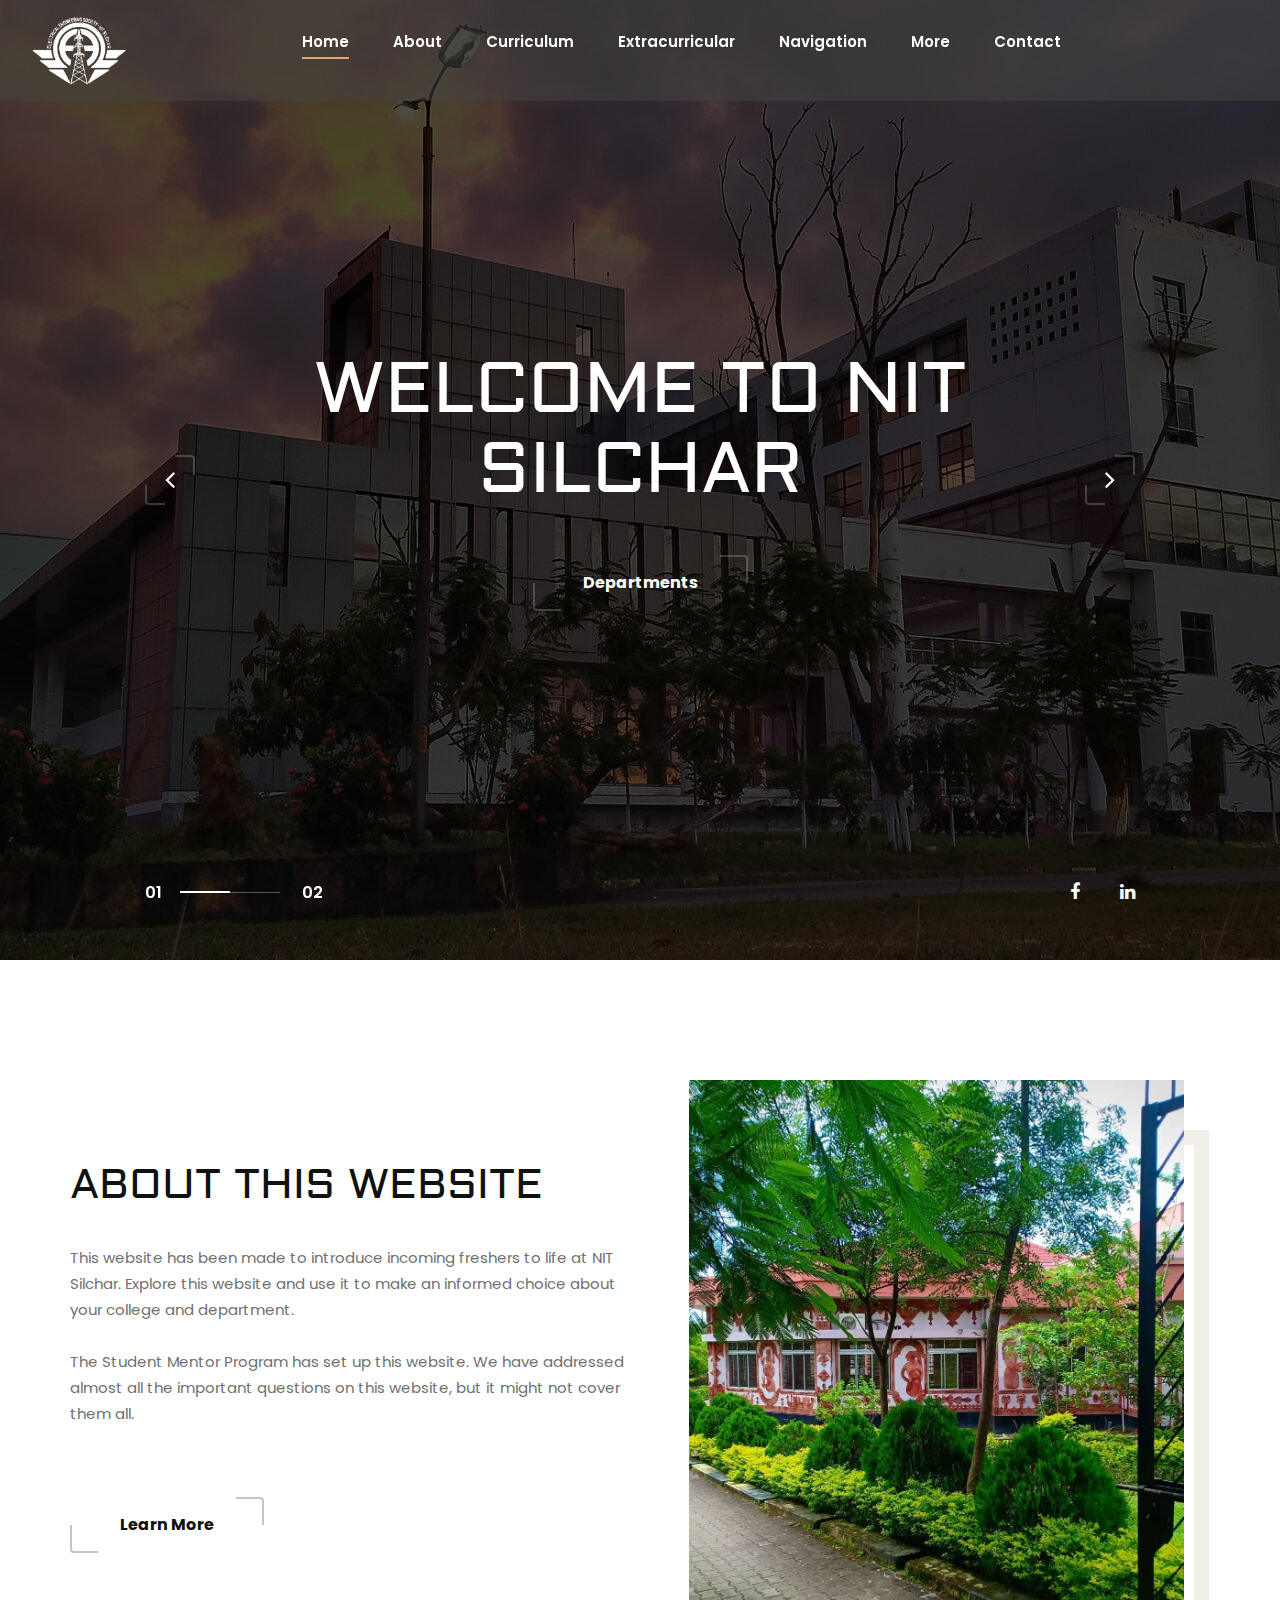
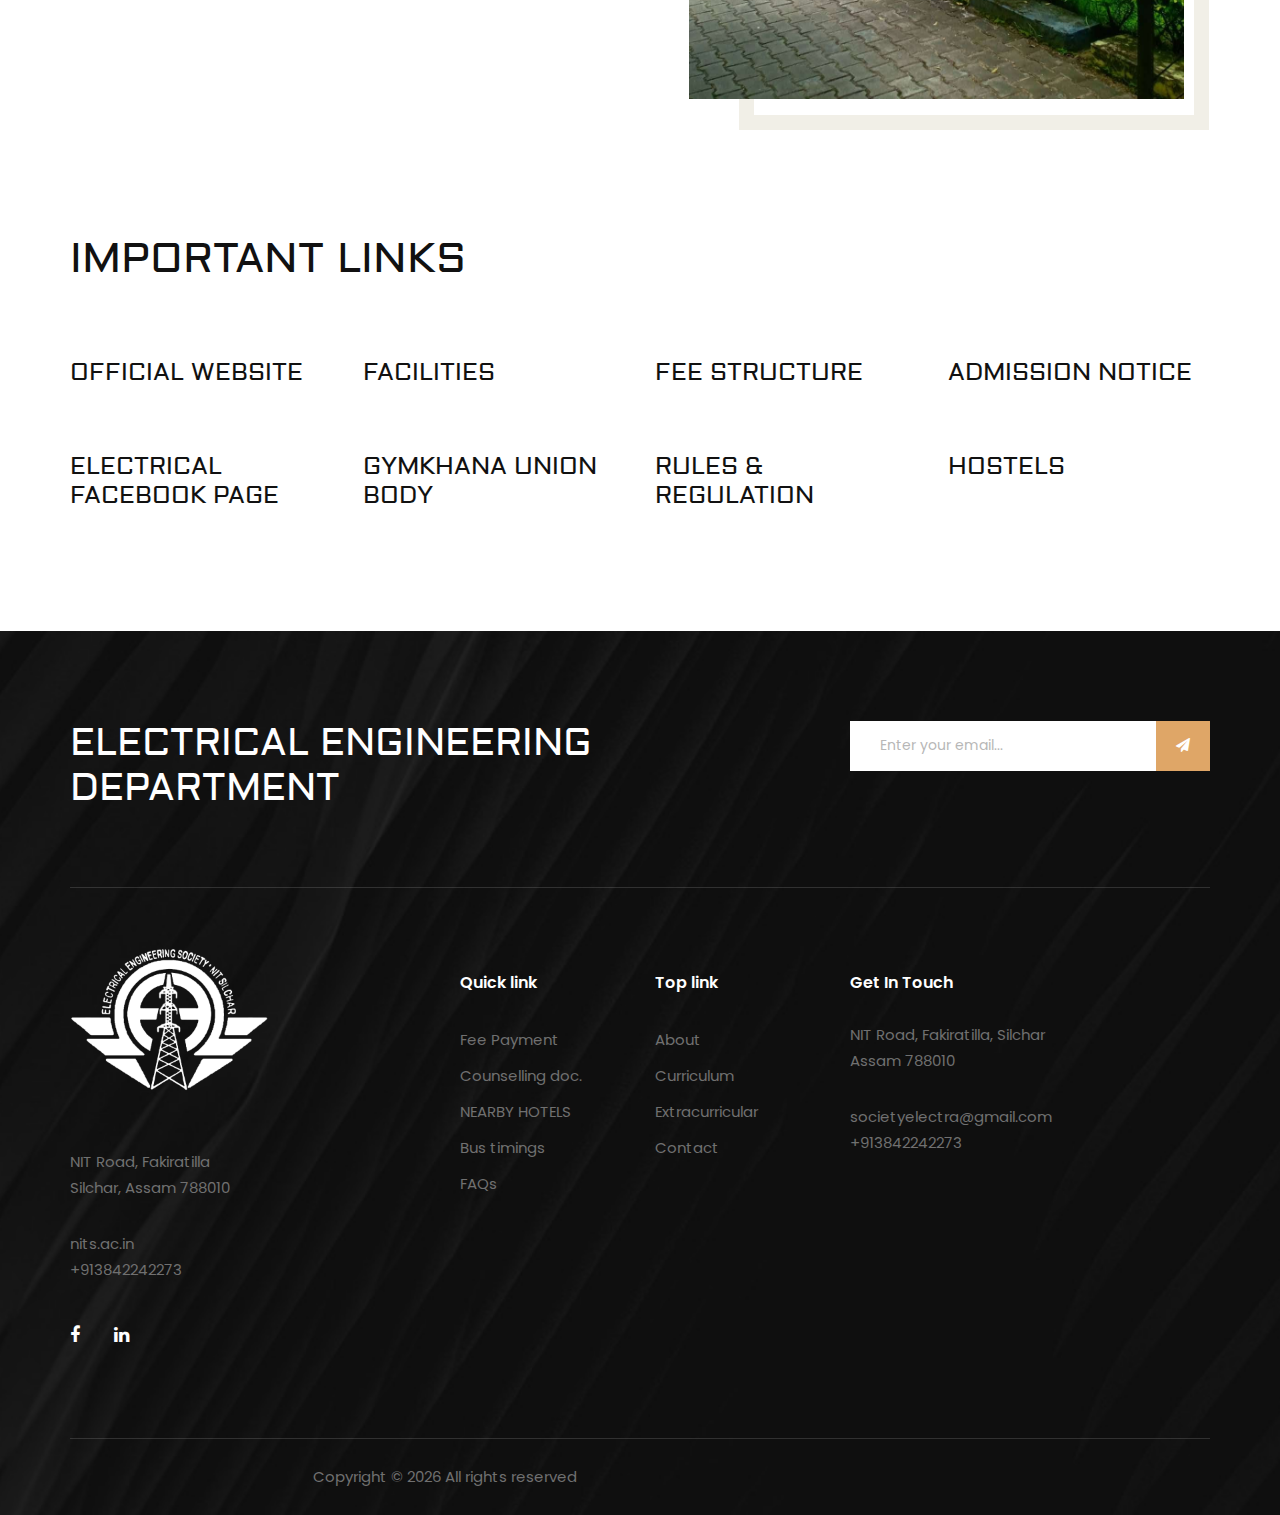
==== commit 357d4440: "Merge pull request #10 from kashyaparka/new-dev" ====
--- a/index.html
+++ b/index.html
@@ -10,11 +10,15 @@
     <meta name="keywords" content="Staging, unica, creative, html">
     <meta name="viewport" content="width=device-width, initial-scale=1.0">
     <meta http-equiv="X-UA-Compatible" content="ie=edge">
+    <link
+      rel="shortcut icon"
+      type="image/x-icon"
+      href="img/logo/logo.png"
+    />
     <title>Electra society</title>
 
     <!-- Google Font -->
-    <link href="https://fonts.googleapis.com/css2?family=Poppins:wght@300;400;500;600;700;800;900&amp;display=swap"
-    rel="stylesheet">
+    <link href="https://fonts.googleapis.com/css2?family=Poppins:wght@300;400;500;600;700;800;900&amp;display=swap" rel="stylesheet">
     <link href="https://fonts.googleapis.com/css2?family=Aldrich&amp;display=swap" rel="stylesheet">
 
     <!-- Css Styles -->
@@ -26,7 +30,7 @@
     <link rel="stylesheet" href="css/slick.css" type="text/css">
     <link rel="stylesheet" href="css/style.css" type="text/css">
     <style>
-        html{
+        html {
             scroll-behavior: smooth;
         }
     </style>
@@ -34,7 +38,7 @@
 
 <body>
     <!-- Page Preloder -->
-      <div id="preloader-active">
+    <div id="preloader-active">
         <div class="preloader d-flex align-items-center justify-content-center">
             <div class="preloader-inner position-relative">
                 <div class="preloader-circle"></div>
@@ -49,7 +53,7 @@
     <div class="offcanvas-menu-overlay"></div>
     <div class="offcanvas-menu-wrapper">
         <div class="offcanvas__logo">
-            <a href="#"><img src="img/elelogo3.png" alt=""></a>
+            <a href="#"><img src="img/logo/logo.png" alt="" height=150px; width:150px; style="filter:brightness(5000%); filter:contrast(1000%)""></a>
         </div>
         <div id="mobile-menu-wrap"></div>
         <div class="offcanvas__widget">
@@ -60,39 +64,40 @@
     <!-- Offcanvas Menu End -->
 
     <!-- Header Section Begin -->
-    <header class="header">
-        <div class="container-fluid">
-            <div class="row">
-                <div class="col-lg-3">
-                    <div class="header__logo">
-                        <a href="#" ><img src="img/elelogo3.png" alt=""></a>
-                    </div>
-                </div>
-                <div class="col-lg-12" style="margin-top: -80px;">
+    <header class="header  navbar sticky-top" style="background-color: rgba(68, 68, 68, 0.5); position: fixed;">
+        <div class="container-fluid" >
+            <div class="row" style=" ">
+                <div class="col-lg-3" style="padding-left: 2rem ; margin-top: -1.5rem;">
+                    <div class="header__logo" >
+                        <a href="#"><img class="img-fluid rounded-circle" src="img/logo/logo.png"  alt=""  height="95" width="95" style="filter:brightness(5000%); filter:contrast(1000%)" ></a>
+                    </div>
+                </div>
+                <div class="col-lg-12" style="margin-top: -75px; margin-left: 9rem; ">
                     <nav class="header__menu mobile-menu">
                         <ul>
                             <li class="active"><a href="index.html">Home</a></li>
-                             <li><a href="about.html">About</a></li>
-                          <li ><a href="curriculum.html">Curriculum</a>
-                           <ul class="dropdown">
-                                   <li><a href="Curriculum.html#intro">Introduction</a></li>
-                                    <li><a href="Curriculum.html#Curriculum">Curriculum</a></li>
-                                    <li><a href="Curriculum.html#departments">Departments</a></li>
-                                    <li><a href="Curriculum.html#branch">Branch Change</a></li>
-                                    <li><a href="Curriculum.html#cpi">CPI Calculation</a></li>
-                                     <li><a href="Curriculum.html#grade">Grading</a></li>
-                                </ul></li>
-                              <li ><a href="Extracurricular.html">Extracurricular</a>
+                            <li><a href="about.html">About</a></li>
+                            <li><a href="curriculum.html">Curriculum</a>
+                                <ul class="dropdown">
+                                    <li><a href="curriculum.html#intro">Introduction</a></li>
+                                    <li><a href="curriculum.html#Curriculum">Curriculum</a></li>
+                                    <li><a href="curriculum.html#departments">Departments</a></li>
+                                    <li><a href="curriculum.html#branch">Branch Change</a></li>
+                                    <li><a href="curriculum.html#cpi">CPI Calculation</a></li>
+                                    <li><a href="curriculum.html#grade">Grading</a></li>
+                                </ul>
+                            </li>
+                            <li><a href="Extracurricular.html">Extracurricular</a>
                                 <ul class="dropdown">
                                     <li><a href="Extracurricular.html#gym"> Gymkhana</a></li>
                                     <li><a href="Extracurricular.html#cultural"> Cultural</a></li>
                                     <li><a href="Extracurricular.html#genfresher"> General Fresher</a></li>
                                     <li><a href="Extracurricular.html#induction">Induction</a></li>
-                                
-                                        <li><a href="Extracurricular.html#club"> Clubs</a></li>
+
+                                    <li><a href="Extracurricular.html#club"> Clubs</a></li>
                                 </ul>
                             </li>
-                         <!--       <li><a href="campust.html">Campus Transport</a>
+                            <!--       <li><a href="campust.html">Campus Transport</a>
                                 <ul class="dropdown">
                                     <li><a href="Project-details.html">Project Details</a></li>
                                     <li><a href="about.html">About</a></li>
@@ -108,64 +113,69 @@
                                     <li><a href="blog-details.html">Blog Details</a></li>
                                 </ul>
                             </li> -->
-                                  <li ><a href="Navigation.html">Navigation</a>
-                                     <ul class="dropdown">
+                            <li><a href="navigation.html">Navigation</a>
+                                <ul class="dropdown">
                                     <li><a href="navigation.html#location">Location</a></li>
                                     <li><a href="navigation.html#campusreach">How to reach campus</a></li>
-                                     <li><a href="contact.html#map">Map</a></li>
-                                  
-                                  
-                                </ul>
-                                </li>
-
-                               <li><a href="index.html">More</a>
+                                    <li><a href="contact.html#map">Map</a></li>
+
+
+                                </ul>
+                            </li>
+
+                            <li><a href="index.html">More</a>
                                 <ul class="dropdown">
                                     <li><a href="basics.html">Basics</a>
-                                    <!--  <ul class="dropdown">
-                                    <li><a href="Project-details.html">Project Details</a></li>
-                                    <li><a href="about.html">About</a></li>
-                                    <li><a href="services.html">Services</a></li>
-                                    <li><a href="blog-details.html">Blog Details</a></li>
-                                </ul> --></li>
+                                        <!--  <ul class="dropdown">
+                                    <li><a href="Project-details.html">Project Details</a></li>
+                                    <li><a href="about.html">About</a></li>
+                                    <li><a href="services.html">Services</a></li>
+                                    <li><a href="blog-details.html">Blog Details</a></li>
+                                </ul> -->
+                                    </li>
                                     <li><a href="parents.html">For parents</a>
-                                    <!--  <ul class="dropdown">
-                                    <li><a href="Project-details.html">Project Details</a></li>
-                                    <li><a href="about.html">About</a></li>
-                                    <li><a href="services.html">Services</a></li>
-                                    <li><a href="blog-details.html">Blog Details</a></li>
-                                </ul> --></li>
+                                        <!--  <ul class="dropdown">
+                                    <li><a href="Project-details.html">Project Details</a></li>
+                                    <li><a href="about.html">About</a></li>
+                                    <li><a href="services.html">Services</a></li>
+                                    <li><a href="blog-details.html">Blog Details</a></li>
+                                </ul> -->
+                                    </li>
                                     <li><a href="campust.html">Campus Transport </a>
-                                    <!--  <ul class="dropdown">
-                                    <li><a href="Project-details.html">Project Details</a></li>
-                                    <li><a href="about.html">About</a></li>
-                                    <li><a href="services.html">Services</a></li>
-                                    <li><a href="blog-details.html">Blog Details</a></li>
-                                </ul> --></li>
+                                        <!--  <ul class="dropdown">
+                                    <li><a href="Project-details.html">Project Details</a></li>
+                                    <li><a href="about.html">About</a></li>
+                                    <li><a href="services.html">Services</a></li>
+                                    <li><a href="blog-details.html">Blog Details</a></li>
+                                </ul> -->
+                                    </li>
                                     <li><a href="campus.html">Campus life</a>
-                                    <!--  <ul class="dropdown">
-                                    <li><a href="Project-details.html">Project Details</a></li>
-                                    <li><a href="about.html">About</a></li>
-                                    <li><a href="services.html">Services</a></li>
-                                    <li><a href="blog-details.html">Blog Details</a></li>
-                                </ul> --></li>
-                                  <li><a href="faq.html">FAQ</a>
-                                    <!--  <ul class="dropdown">
-                                    <li><a href="Project-details.html">Project Details</a></li>
-                                    <li><a href="about.html">About</a></li>
-                                    <li><a href="services.html">Services</a></li>
-                                    <li><a href="blog-details.html">Blog Details</a></li>
-                                </ul> --></li>
+                                        <!--  <ul class="dropdown">
+                                    <li><a href="Project-details.html">Project Details</a></li>
+                                    <li><a href="about.html">About</a></li>
+                                    <li><a href="services.html">Services</a></li>
+                                    <li><a href="blog-details.html">Blog Details</a></li>
+                                </ul> -->
+                                    </li>
+                                    <li><a href="faq.html">FAQ</a>
+                                        <!--  <ul class="dropdown">
+                                    <li><a href="Project-details.html">Project Details</a></li>
+                                    <li><a href="about.html">About</a></li>
+                                    <li><a href="services.html">Services</a></li>
+                                    <li><a href="blog-details.html">Blog Details</a></li>
+                                </ul> -->
+                                    </li>
                                 </ul>
                             </li>
-                        </li>
-                           <li><a href="contact.html">Contact</a></li>
+                            </li>
+                            <li><a href="contact.html">Contact</a></li>
                         </ul>
                     </nav>
 
-                           
-                            
-                              
-                          <!--   </li>
+
+
+
+                    <!--   </li>
                                 <li><a href="basics.html">Basics</a>
                                 <ul class="dropdown">
                                     <li><a href="Project-details.html">Project Details</a></li>
@@ -174,19 +184,24 @@
                                     <li><a href="blog-details.html">Blog Details</a></li>
                                 </ul>
                             </li> -->
-                           
-                         
-                    
-                </div>
-                <div class="col-lg-12">
-                    <div class="header__widget" style="margin-left: 600px; margin-top: -30px">
+
+
+
+                </div>
+                <!--<div class="col-lg-12">
+                    <div class="header__widget" style="margin-left: 600px; margin-top: -40px">
                         <span>Mail us for any querry</span>
                         <h4>societyelectra@gmail.com</h4>
-                    </div>
-                </div>
-            </div>
-            <div class="canvas__open"><i class="fa fa-bars"></i></div>
-        </div>
+                    </div>-->
+                </div>
+            </div>
+
+
+          <div style="padding-top:2rem;">
+          <div class="canvas__open" style=""><i class="fa fa-bars"></i>
+        </div>
+        </div>
+        </header>
     </header>
     <!-- Header Section End -->
 
@@ -237,7 +252,7 @@
                             <h2>About this website</h2>
                         </div>
                         <div class="about__para__text">
-                            <p>This website has been made to introduce incoming freshers to life at NIT Silchar. Explore this website and use it to make an informed choice about your college and department.  </p>
+                            <p>This website has been made to introduce incoming freshers to life at NIT Silchar. Explore this website and use it to make an informed choice about your college and department. </p>
                             <p>The Student Mentor Program has set up this website. We have addressed almost all the important questions on this website, but it might not cover them all.</p>
                         </div>
                         <a href="http://nits.ac.in/" class="primary-btn normal-btn">Learn More</a>
@@ -247,7 +262,7 @@
                     <div class="about__pic">
 
                         <div class="about__pic__inner">
-                               <img src="img/nit5.jpg" alt="">
+                            <img src="img/nit5.jpg" alt="">
                         </div>
                     </div>
                 </div>
@@ -270,87 +285,87 @@
             <div class="row">
                 <div class="col-lg-3 col-md-6 col-sm-6">
                     <a href="http://nits.ac.in/">
-                    <div class="services__item">
-                    
-                        <h4>official website</h4>
-                       
-                    </div>
-                    </a>
-                </div>
-                  <div class="col-lg-3 col-md-6 col-sm-6">
+                        <div class="services__item">
+
+                            <h4>official website</h4>
+
+                        </div>
+                    </a>
+                </div>
+                <div class="col-lg-3 col-md-6 col-sm-6">
                     <a href="http://www.nits.ac.in/campuslife/campusfacilities.php">
-                    <div class="services__item">
-                      
-                        <h4>Facilities</h4>
-                     
-                    </div>
-                    </a>
-                </div>
-                  <div class="col-lg-3 col-md-6 col-sm-6">
+                        <div class="services__item">
+
+                            <h4>Facilities</h4>
+
+                        </div>
+                    </a>
+                </div>
+                <div class="col-lg-3 col-md-6 col-sm-6">
                     <a href="http://www.nits.ac.in/academics/fee_structure.php">
-                    <div class="services__item">
-                      
-                        <h4>FEE STRUCTURE</h4>
-                     
-                    </div>
+                        <div class="services__item">
+
+                            <h4>FEE STRUCTURE</h4>
+
+                        </div>
                     </a>
                 </div>
                 <div class="col-lg-3 col-md-6 col-sm-6">
                     <a href="http://nits.ac.in/noticeboard.php">
-                    <div class="services__item">
-                      
-                        <h4>ADMISSION NOTICE</h4>
-                     
-                    </div>
-                    </a>
-                </div>
-                
+                        <div class="services__item">
+
+                            <h4>ADMISSION NOTICE</h4>
+
+                        </div>
+                    </a>
+                </div>
+
                 <div class="col-lg-3 col-md-6 col-sm-6">
                     <a href="https://www.facebook.com/electra.nits">
-                    <div class="services__item">
-                      
-                        <h4>ELECTRICAL FACEBOOK PAGE</h4>
-                     
-                    </div>
-                    </a>
-                </div>
-                  
-                   <div class="col-lg-3 col-md-6 col-sm-6">
+                        <div class="services__item">
+
+                            <h4>ELECTRICAL FACEBOOK PAGE</h4>
+
+                        </div>
+                    </a>
+                </div>
+
+                <div class="col-lg-3 col-md-6 col-sm-6">
                     <a href="http://nits.ac.in/gymkhana/index.html#loading_content">
-                    <div class="services__item">
-                      
-                        <h4>GYMKHANA UNION BODY </h4>
-                     
-                    </div>
-                    </a>
-                </div>
-                  <div class="col-lg-3 col-md-6 col-sm-6">
+                        <div class="services__item">
+
+                            <h4>GYMKHANA UNION BODY </h4>
+
+                        </div>
+                    </a>
+                </div>
+                <div class="col-lg-3 col-md-6 col-sm-6">
                     <a href="http://www.nits.ac.in/academics/academic_rules.php">
-                    <div class="services__item">
-                      
-                        <h4>rules & REGULATION</h4>
-                     
-                    </div>
-                    </a>
-                </div>
-
-               <div class="col-lg-3 col-md-6 col-sm-6">
+                        <div class="services__item">
+
+                            <h4>rules & REGULATION</h4>
+
+                        </div>
+                    </a>
+                </div>
+
+                <div class="col-lg-3 col-md-6 col-sm-6">
                     <a href="http://www.nits.ac.in/campuslife/hostels.php">
-                    <div class="services__item">
-                      
-                        <h4>HOSTELS</h4>
-                     
-                    </div>
-                    </a>
-                </div>
-              
-            </div>
-         
+                        <div class="services__item">
+
+                            <h4>HOSTELS</h4>
+
+                        </div>
+                    </a>
+                </div>
+
+            </div>
+
         </div>
     </section>
     <!-- Services Section End -->
 
-  
+
 
     <!-- Footer Section Begin -->
     <footer class="footer set-bg" data-setbg="img/footer-bg.jpg">
@@ -364,7 +379,7 @@
                     </div>
                     <div class="col-lg-4 col-md-6">
                         <div class="footer__top__newslatter">
-                           <form action="https://formspree.io/f/xnqodrdk" method="POST">
+                            <form action="https://formspree.io/f/xnqodrdk" method="POST">
                                 <input type="text" placeholder="Enter your email..." name="Email">
 
                                 <button type="submit"><i class="fa fa-send"></i></button>
@@ -377,7 +392,7 @@
                 <div class="col-lg-3 col-md-6 col-sm-6">
                     <div class="footer__about">
                         <div class="footer__logo">
-                            <a href="#"><img src="img/elelogo2.png" alt=""></a>
+                            <a href="#"><img class="img-fluid rounded-circle" src="img/logo/logo.png"  alt=""  height="200" width="200" style="margin-top:-3rem;" ></a>
                         </div>
                         <p>NIT Road, Fakiratilla <br />Silchar, Assam 788010</p>
                         <ul>
@@ -430,38 +445,43 @@
                 <div class="row" style="text-align: center;">
                     <div class="col-lg-8 col-md-7">
                         <div class="copyright__text">
-                            <p>Copyright © <script>
-                                document.write(new Date().getFullYear());
-                            </script> All rights reserved
-                        </p>
-                    </div>
-                </div>
-                       </div>
-        </div>
-    </div>
-</footer>
-<!-- Footer Section End -->
-
-<!-- Js Plugins -->
-<script src="js/jquery-3.3.1.min.js"></script>
-<script src="js/bootstrap.min.js"></script>
-<script src="js/jquery.slicknav.js"></script>
-<script src="js/owl.carousel.min.js"></script>
-<script src="js/slick.min.js"></script>
-<script src="js/main.js"></script>
-
-<!-- Global site tag (gtag.js) - Google Analytics -->
-<script async src="https://www.googletagmanager.com/gtag/js?id=UA-23581568-13"></script>
-<script>
-  window.dataLayer = window.dataLayer || [];
-  function gtag(){dataLayer.push(arguments);}
-  gtag('js', new Date());
-
-  gtag('config', 'UA-23581568-13');
-</script>
+                            <p>Copyright ©
+                                <script>
+                                    document.write(new Date().getFullYear());
+                                </script> All rights reserved
+                            </p>
+                        </div>
+                    </div>
+                </div>
+            </div>
+        </div>
+    </footer>
+    <!-- Footer Section End -->
+
+    <!-- Js Plugins -->
+    <script src="js/jquery-3.3.1.min.js"></script>
+    <script src="js/bootstrap.min.js"></script>
+    <script src="js/jquery.slicknav.js"></script>
+    <script src="js/owl.carousel.min.js"></script>
+    <script src="js/slick.min.js"></script>
+    <script src="js/main.js"></script>
+
+    <!-- Global site tag (gtag.js) - Google Analytics -->
+    <script async src="https://www.googletagmanager.com/gtag/js?id=UA-23581568-13"></script>
+    <script>
+        window.dataLayer = window.dataLayer || [];
+
+        function gtag() {
+            dataLayer.push(arguments);
+        }
+        gtag('js', new Date());
+
+        gtag('config', 'UA-23581568-13');
+    </script>
 
 </body>
 
 
 <!-- Mirrored from preview.colorlib.com/theme/staging/ by HTTrack Website Copier/3.x [XR&CO'2014], Sat, 24 Oct 2020 07:42:19 GMT -->
+
 </html>--- a/css/style.css
+++ b/css/style.css
@@ -30,6 +30,3050 @@
 
 /* Template default CSS
 /*----------------------------------------*/
+@media (max-width:1300px){
+	.header {
+		background-color: none;
+	}
+}
+
+html,
+body {
+	height: 100%;
+	font-family: "Poppins", sans-serif;
+	-webkit-font-smoothing: antialiased;
+}
+
+h1,
+h2,
+h3,
+h4,
+h5,
+h6 {
+	margin: 0;
+	color: #111111;
+	font-weight: 400;
+	font-family: "Aldrich", sans-serif;
+}
+
+h1 {
+	font-size: 70px;
+}
+
+h2 {
+	font-size: 36px;
+}
+
+h3 {
+	font-size: 30px;
+}
+
+h4 {
+	font-size: 24px;
+}
+
+h5 {
+	font-size: 18px;
+}
+
+h6 {
+	font-size: 16px;
+}
+
+p {
+	font-size: 15px;
+	font-family: "Poppins", sans-serif;
+	color: #707070;
+	font-weight: 400;
+	line-height: 26px;
+	margin: 0 0 15px 0;
+}
+
+
+img {
+	max-width: 95%;
+}
+
+
+
+input:focus,
+select:focus,
+button:focus,
+textarea:focus {
+	outline: none;
+}
+
+a:hover,
+a:focus {
+	text-decoration: none;
+	outline: none;
+	color: #ffffff;
+}
+
+ul,
+ol {
+	padding: 0;
+	margin: 0;
+}
+
+/*---------------------
+  Helper CSS
+-----------------------*/
+
+.section-title {
+	margin-bottom: 40px;
+}
+
+.section-title span {
+	color: #dfa667;
+	font-size: 16px;
+	font-weight: 600;
+	text-transform: uppercase;
+	letter-spacing: 1px;
+	display: block;
+	margin-bottom: 12px;
+}
+
+.section-title h2 {
+	font-size: 42px;
+	color: #111111;
+	line-height: 50px;
+	text-transform: uppercase;
+}
+
+.set-bg {
+	background-repeat: no-repeat;
+	background-size: cover;
+	background-position: top center;
+}
+
+.spad {
+	padding-top: 100px;
+	padding-bottom: 100px;
+}
+
+.text-white h1,
+.text-white h2,
+.text-white h3,
+.text-white h4,
+.text-white h5,
+.text-white h6,
+.text-white p,
+.text-white span,
+.text-white li,
+.text-white a {
+	color: #fff;
+}
+
+/* buttons */
+
+.primary-btn {
+	display: inline-block;
+	font-size: 16px;
+	font-weight: 700;
+	padding: 16px 50px;
+	color: #ffffff;
+	position: relative;
+}
+
+.primary-btn.normal-btn {
+	color: #111111;
+}
+
+.primary-btn.normal-btn:before {
+	border-color: #c4c4c4;
+}
+
+.primary-btn.normal-btn:after {
+	border-color: #c4c4c4;
+}
+
+.primary-btn:before {
+	position: absolute;
+	left: 0;
+	bottom: 0;
+	height: 28px;
+	width: 28px;
+	border-left: 2px solid rgba(255, 255, 255, 0.2);
+	border-bottom: 2px solid rgba(255, 255, 255, 0.2);
+	content: "";
+	border-radius: 0 0 0 4px;
+	-webkit-transition: all, 0.5s;
+	-o-transition: all, 0.5s;
+	transition: all, 0.5s;
+}
+
+.primary-btn:after {
+	position: absolute;
+	right: 0;
+	top: 0;
+	height: 28px;
+	width: 28px;
+	border-right: 2px solid rgba(255, 255, 255, 0.2);
+	border-top: 2px solid rgba(255, 255, 255, 0.2);
+	content: "";
+	border-radius: 0 4px 0 0;
+	-webkit-transition: all, 0.5s;
+	-o-transition: all, 0.5s;
+	transition: all, 0.5s;
+}
+
+.primary-btn:hover:before {
+	height: 100%;
+	width: 100%;
+	border-radius: 4px;
+}
+
+.primary-btn:hover:after {
+	height: 100%;
+	width: 100%;
+	border-radius: 4px;
+}
+
+.site-btn {
+	font-size: 16px;
+	color: #ffffff;
+	background: #dfa667;
+	font-weight: 600;
+	border: none;
+	display: inline-block;
+	padding: 14px 36px;
+}
+
+/* Preloder */
+
+#preloder {
+	position: fixed;
+	width: 100%;
+	height: 100%;
+	top: 0;
+	left: 0;
+	z-index: 999999;
+	background: #000;
+}
+
+.loader {
+	width: 40px;
+	height: 40px;
+	position: absolute;
+	top: 50%;
+	left: 50%;
+	margin-top: -13px;
+	margin-left: -13px;
+	border-radius: 60px;
+	animation: loader 0.8s linear infinite;
+	-webkit-animation: loader 0.8s linear infinite;
+}
+
+@keyframes loader {
+	0% {
+		-webkit-transform: rotate(0deg);
+		transform: rotate(0deg);
+		border: 4px solid #f44336;
+		border-left-color: transparent;
+	}
+	50% {
+		-webkit-transform: rotate(180deg);
+		transform: rotate(180deg);
+		border: 4px solid #673ab7;
+		border-left-color: transparent;
+	}
+	100% {
+		-webkit-transform: rotate(360deg);
+		transform: rotate(360deg);
+		border: 4px solid #f44336;
+		border-left-color: transparent;
+	}
+}
+
+@-webkit-keyframes loader {
+	0% {
+		-webkit-transform: rotate(0deg);
+		border: 4px solid #f44336;
+		border-left-color: transparent;
+	}
+	50% {
+		-webkit-transform: rotate(180deg);
+		border: 4px solid #673ab7;
+		border-left-color: transparent;
+	}
+	100% {
+		-webkit-transform: rotate(360deg);
+		border: 4px solid #f44336;
+		border-left-color: transparent;
+	}
+}
+
+/*---------------------
+  Header
+-----------------------*/
+
+.header {
+	position: absolute;
+	width: 100%;
+	top: 0;
+	left: 0;
+	z-index: 9;
+	padding: 30px 0 0;
+}
+
+.header.header-normal {
+	position: relative;
+	padding: 30px 0 30px;
+}
+
+.header__logo a {
+	display: inline-block;
+}
+
+.header__menu {
+	text-align: center;
+}
+
+.header__menu ul li {
+	list-style: none;
+	display: inline-block;
+	position: relative;
+	margin-right: 40px;
+}
+
+.header__menu ul li.active a:after {
+	-webkit-transform: scale(1);
+	-ms-transform: scale(1);
+	transform: scale(1);
+}
+
+.header__menu ul li:hover a:after {
+	-webkit-transform: scale(1);
+	-ms-transform: scale(1);
+	transform: scale(1);
+}
+
+.header__menu ul li:hover .dropdown {
+	top: 32px;
+	opacity: 1;
+	visibility: visible;
+}
+
+.header__menu ul li:last-child {
+	margin-right: 0;
+}
+
+.header__menu ul li .dropdown {
+	position: absolute;
+	left: 0;
+	top: 62px;
+	width: 140px;
+	background: #ffffff;
+	text-align: left;
+	padding: 5px 0;
+	z-index: 9;
+	opacity: 0;
+	visibility: hidden;
+	-webkit-transition: all, 0.1s;
+	-o-transition: all, 0.1s;
+	transition: all, 0.1s;
+}
+
+.header__menu ul li .dropdown li {
+	display: block;
+	margin-right: 0;
+}
+
+.header__menu ul li .dropdown li a {
+	font-size: 14px;
+	color: #111111;
+	font-weight: 400;
+	padding: 5px 20px;
+	text-transform: capitalize;
+}
+
+.header__menu ul li .dropdown li a:after {
+	display: none;
+}
+
+.header__menu ul li a {
+	font-size: 15px;
+	color: #ffffff;
+	display: block;
+	font-weight: 600;
+	padding: 5px 0;
+	position: relative;
+}
+
+.header__menu ul li a:after {
+	position: absolute;
+	left: 0;
+	bottom: 0;
+	height: 2px;
+	width: 100%;
+	background: #dfa667;
+	content: "";
+	-webkit-transition: all, 0.4s;
+	-o-transition: all, 0.4s;
+	transition: all, 0.4s;
+	-webkit-transform: scale(0);
+	-ms-transform: scale(0);
+	transform: scale(0);
+}
+
+.header__widget {
+	text-align: right;
+}
+
+.header__widget span {
+	font-size: 14px;
+	font-family: "Aldrich", sans-serif;
+	color: #b7b7b7;
+	display: block;
+	margin-bottom: 10px;
+}
+
+.header__widget h4 {
+	font-size: 22px;
+	color: #dfa667;
+}
+
+.offcanvas-menu-wrapper {
+	display: none;
+}
+
+.canvas__open {
+	display: none;
+}
+
+/*---------------------
+  Hero
+-----------------------*/
+
+.hero {
+	position: relative;
+}
+
+.hero__items {
+	height: 960px;
+	padding: 0 40px;
+	display: -webkit-box;
+	display: -ms-flexbox;
+	display: flex;
+	-webkit-box-align: center;
+	-ms-flex-align: center;
+	align-items: center;
+	-webkit-box-pack: center;
+	-ms-flex-pack: center;
+	justify-content: center;
+}
+
+.hero__text {
+	max-width: 820px;
+	text-align: center;
+}
+
+.hero__text h2 {
+	color: #ffffff;
+	font-size: 72px;
+	line-height: 80px;
+	text-transform: uppercase;
+	margin-bottom: 45px;
+	position: relative;
+	top: 100px;
+	opacity: 0;
+	-webkit-transition: all, 0.3s;
+	-o-transition: all, 0.3s;
+	transition: all, 0.3s;
+}
+
+.hero__text .primary-btn {
+	position: relative;
+	top: 100px;
+	opacity: 0;
+	-webkit-transition: all, 0.6s;
+	-o-transition: all, 0.6s;
+	transition: all, 0.6s;
+}
+
+.hero__text .more_btn {
+	font-size: 14px;
+	color: #b7b7b7;
+	position: absolute;
+	left: 50%;
+	margin-left: -50px;
+	bottom: 55px;
+}
+
+.hero__text .hero__social {
+	position: absolute;
+	right: 145px;
+	bottom: 55px;
+}
+
+.hero__text .hero__social a {
+	display: inline-block;
+	font-size: 18px;
+	color: #ffffff;
+	margin-right: 36px;
+	-webkit-transition: all, 0.3s;
+	-o-transition: all, 0.3s;
+	transition: all, 0.3s;
+}
+
+.hero__text .hero__social a:hover {
+	color: #dfa667;
+}
+
+.hero__text .hero__social a:last-child {
+	margin-right: 0;
+}
+
+.hero__slider.owl-carousel .owl-item.active .hero__text h2 {
+	top: 0;
+	opacity: 1;
+}
+
+.hero__slider.owl-carousel .owl-item.active .hero__text .primary-btn {
+	top: 0;
+	opacity: 1;
+}
+
+.hero__slider.owl-carousel .owl-dots {
+	display: none;
+}
+
+.hero__slider.owl-carousel .owl-nav button {
+	font-size: 28px;
+	color: #ffffff;
+	position: absolute;
+	left: 145px;
+	top: 50%;
+	display: inline-block;
+	height: 50px;
+	width: 50px;
+	margin-top: -25px;
+}
+
+.hero__slider.owl-carousel .owl-nav button.owl-next {
+	left: auto;
+	right: 145px;
+}
+
+.hero__slider.owl-carousel .owl-nav button:before {
+	position: absolute;
+	left: 0;
+	bottom: 0;
+	height: 20px;
+	width: 20px;
+	border-left: 2px solid rgba(255, 255, 255, 0.2);
+	border-bottom: 2px solid rgba(255, 255, 255, 0.2);
+	content: "";
+	border-radius: 0 0 0 4px;
+	-webkit-transition: all, 0.5s;
+	-o-transition: all, 0.5s;
+	transition: all, 0.5s;
+}
+
+.hero__slider.owl-carousel .owl-nav button:after {
+	position: absolute;
+	right: 0;
+	top: 0;
+	height: 20px;
+	width: 20px;
+	border-right: 2px solid rgba(255, 255, 255, 0.2);
+	border-top: 2px solid rgba(255, 255, 255, 0.2);
+	content: "";
+	border-radius: 0 4px 0 0;
+	-webkit-transition: all, 0.5s;
+	-o-transition: all, 0.5s;
+	transition: all, 0.5s;
+}
+
+.hero__slider.owl-carousel .owl-nav button:hover:before {
+	height: 100%;
+	width: 100%;
+	border-radius: 4px;
+}
+
+.hero__slider.owl-carousel .owl-nav button:hover:after {
+	height: 100%;
+	width: 100%;
+	border-radius: 4px;
+}
+
+.slide-num {
+	position: absolute;
+	left: 145px;
+	bottom: 55px;
+	z-index: 9;
+}
+
+.slide-num span {
+	font-size: 16px;
+	color: #ffffff;
+	font-weight: 600;
+	margin-right: 140px;
+}
+
+.slide-num span:last-child {
+	margin-right: 0;
+}
+
+.slider__progress {
+	width: 100px;
+	height: 1px;
+	background: rgba(255, 255, 255, 0.3);
+	position: absolute;
+	left: 180px;
+	bottom: 67px;
+	z-index: 9;
+}
+
+.slider__progress span {
+	background: #ffffff;
+	height: 2px;
+	display: block;
+	-webkit-transition: all, 0.4s;
+	-o-transition: all, 0.4s;
+	transition: all, 0.4s;
+	position: relative;
+	top: -1px;
+}
+
+/*---------------------
+  Project Slider
+-----------------------*/
+
+.project {
+	padding: 0 15px;
+}
+
+.project__slider__item {
+	height: 600px;
+	position: relative;
+	overflow: hidden;
+}
+
+.project__slider__item:hover .project__slider__item__hover {
+	bottom: 30px;
+}
+
+.project__slider__item:hover .project__slider__item__hover span {
+	left: 0;
+}
+
+.project__slider__item:hover .project__slider__item__hover h5 {
+	right: 0;
+}
+
+.project__slider.owl-carousel .col-lg-3 {
+	max-width: 100%;
+}
+
+.project__slider.owl-carousel .owl-nav button {
+	height: 50px;
+	width: 50px;
+	background: #ffffff;
+	font-size: 28px;
+	color: #111111;
+	position: absolute;
+	left: 35px;
+	top: 50%;
+	margin-top: -25px;
+	line-height: 54px;
+	text-align: center;
+}
+
+.project__slider.owl-carousel .owl-nav button.owl-next {
+	left: auto;
+	right: 35px;
+}
+
+.project__slider__item__hover {
+	text-align: center;
+	background: #ffffff;
+	position: absolute;
+	left: 25px;
+	bottom: -500px;
+	width: calc(100% - 50px);
+	padding: 25px 15px;
+	-webkit-transition: all, 0.5s;
+	-o-transition: all, 0.5s;
+	transition: all, 0.5s;
+	overflow: hidden;
+}
+
+.project__slider__item__hover span {
+	color: #dfa667;
+	font-size: 14px;
+	font-weight: 600;
+	letter-spacing: 2px;
+	text-transform: uppercase;
+	display: block;
+	margin-bottom: 10px;
+	position: relative;
+	left: 30px;
+	-webkit-transition: all, 1s;
+	-o-transition: all, 1s;
+	transition: all, 1s;
+}
+
+.project__slider__item__hover h5 {
+	color: #111111;
+	font-size: 20px;
+	text-transform: uppercase;
+	position: relative;
+	right: 30px;
+	-webkit-transition: all, 1s;
+	-o-transition: all, 1s;
+	transition: all, 1s;
+}
+
+/*---------------------
+  Testimonial
+-----------------------*/
+
+.testimonial__carousel {
+	position: relative;
+	overflow: hidden;
+	background: #ffffff;
+	padding: 75px 60px 90px;
+	margin-bottom: 20px;
+	-webkit-box-shadow: 0px 15px 60px rgba(67, 69, 70, 0.1);
+	box-shadow: 0px 15px 60px rgba(67, 69, 70, 0.1);
+}
+
+.testimonial__carousel:after {
+	position: absolute;
+	content: "";
+	left: calc(50% - 85px);
+	bottom: -115px;
+	width: 170px;
+	height: 170px;
+	background: rgba(255, 255, 255, 0.2);
+	border-radius: 50%;
+	-webkit-box-shadow: inset 0 0 21px rgba(0, 0, 0, 0.2);
+	box-shadow: inset 0 0 21px rgba(0, 0, 0, 0.2);
+}
+
+.testimonial__carousel button.slick-arrow {
+	font-size: 28px;
+	color: #111111;
+	position: absolute;
+	left: 30px;
+	top: 50%;
+	display: inline-block;
+	height: 50px;
+	width: 50px;
+	margin-top: -25px;
+	background: transparent;
+	border: none;
+}
+
+.testimonial__carousel button.slick-arrow.slick-next {
+	left: auto;
+	right: 30px;
+}
+
+.testimonial__carousel button.slick-arrow:before {
+	position: absolute;
+	left: 0;
+	bottom: 0;
+	height: 20px;
+	width: 20px;
+	border-left: 2px solid rgba(0, 0, 0, 0.2);
+	border-bottom: 2px solid rgba(0, 0, 0, 0.2);
+	content: "";
+	border-radius: 0 0 0 4px;
+	-webkit-transition: all, 0.5s;
+	-o-transition: all, 0.5s;
+	transition: all, 0.5s;
+}
+
+.testimonial__carousel button.slick-arrow:after {
+	position: absolute;
+	right: 0;
+	top: 0;
+	height: 20px;
+	width: 20px;
+	border-right: 2px solid rgba(0, 0, 0, 0.2);
+	border-top: 2px solid rgba(0, 0, 0, 0.2);
+	content: "";
+	border-radius: 0 4px 0 0;
+	-webkit-transition: all, 0.5s;
+	-o-transition: all, 0.5s;
+	transition: all, 0.5s;
+}
+
+.testimonial__carousel button.slick-arrow:hover:before {
+	height: 100%;
+	width: 100%;
+	border-radius: 4px;
+}
+
+.testimonial__carousel button.slick-arrow:hover:after {
+	height: 100%;
+	width: 100%;
+	border-radius: 4px;
+}
+
+.testimonial__item {
+	text-align: center;
+}
+
+.testimonial__item p {
+	font-size: 24px;
+	color: #111111;
+	font-weight: 300;
+	font-style: italic;
+	line-height: 48px;
+}
+
+.testimonial__client {
+	margin-top: -75px;
+	margin-bottom: 50px;
+}
+
+.testimonial__client .slick-track {
+	-webkit-transition: all 0.1s;
+	-o-transition: all 0.1s;
+	transition: all 0.1s;
+}
+
+.testimonial__client .slick-slide {
+	padding-top: 80px;
+}
+
+.testimonial__client .slick-slide {
+	width: 100px;
+	-webkit-transition: 0.4s;
+	-o-transition: 0.4s;
+	transition: 0.4s;
+}
+
+.testimonial__client .slick-slide.slick-center {
+	width: 180px;
+}
+
+.testimonial__client .testimonial__client__pic img {
+	-webkit-transition: 0.4s;
+	-o-transition: 0.4s;
+	transition: 0.4s;
+}
+
+.slick-active.slick-center {
+	padding-top: 35px;
+}
+
+.slick-active.slick-center .testimonial__client__pic {
+	height: 150px;
+	width: 150px;
+	position: absolute;
+	left: 0px;
+	top: -30px;
+	right: -15px;
+	margin: 0 auto;
+	position: relative;
+	z-index: 1;
+	padding-top: 5px;
+}
+
+.slick-active.slick-center .testimonial__client__pic img {
+	margin: 0 auto;
+	width: 150px;
+	height: 150px;
+}
+
+.slick-active.slick-center .testimonial__client__text {
+	display: block;
+	margin-top: -8px;
+}
+
+.testimonial__client__item {
+	text-align: center;
+	cursor: pointer;
+}
+
+.testimonial__client__item .testimonial__client__pic {
+	height: 70px;
+	width: 70px;
+	margin: 0 auto;
+}
+
+.testimonial__client__item .testimonial__client__pic img {
+	border-radius: 50%;
+}
+
+.testimonial__client__item .testimonial__client__text {
+	display: none;
+}
+
+.testimonial__client__item h5 {
+	color: #111111;
+	font-weight: 600;
+	font-family: "Poppins", sans-serif;
+	font-size: 15px;
+	margin-bottom: 5px;
+}
+
+.testimonial__client__item span {
+	font-size: 14px;
+	color: #dfa667;
+	display: block;
+}
+
+.logo__carousel.owl-carousel .owl-item img {
+	display: inline-block;
+	width: auto;
+}
+
+.logo__carousel .logo__carousel__item {
+	display: -webkit-box;
+	display: -ms-flexbox;
+	display: flex;
+	height: 62px;
+	-webkit-box-align: center;
+	-ms-flex-align: center;
+	align-items: center;
+}
+
+/*---------------------
+  Team
+-----------------------*/
+
+.team {
+	padding-top: 120px;
+	padding-bottom: 90px;
+}
+
+.team__btn {
+	text-align: right;
+}
+
+.team__item {
+	height: 480px;
+	position: relative;
+	z-index: 1;
+	margin-bottom: 30px;
+}
+
+.team__item:after {
+	position: absolute;
+	left: 0;
+	top: 0;
+	height: 100%;
+	width: 100%;
+	background: rgba(17, 17, 17, 0.9);
+	content: "";
+	z-index: -1;
+	opacity: 0;
+	-webkit-transition: all, 0.5s, ease-out, 0.5s;
+	-o-transition: all, 0.5s, ease-out, 0.5s;
+	transition: all, 0.5s, ease-out, 0.5s;
+}
+
+.team__item:hover:after {
+	opacity: 1;
+}
+
+.team__item:hover .team__text .team__title {
+	border-bottom: 1px solid rgba(183, 183, 183, 0.2);
+	padding: 0 0 32px;
+	margin-bottom: 34px;
+	opacity: 0;
+	visibility: hidden;
+	position: relative;
+	bottom: initial;
+	opacity: 1;
+	visibility: visible;
+}
+
+.team__item:hover .team__text p {
+	opacity: 1;
+	visibility: visible;
+}
+
+.team__item:hover .team__text .team__social {
+	opacity: 1;
+	visibility: visible;
+	bottom: 34px;
+}
+
+.team__text {
+	height: 100%;
+	position: relative;
+	padding: 35px 30px 40px;
+}
+
+.team__text .team__title {
+	position: absolute;
+	left: 0;
+	bottom: 42px;
+	width: 100%;
+	padding: 0 30px;
+	-webkit-transition: all, 0.7s, ease-out, 0.7s;
+	-o-transition: all, 0.7s, ease-out, 0.7s;
+	transition: all, 0.7s, ease-out, 0.7s;
+}
+
+.team__text .team__title h5 {
+	color: #ffffff;
+	font-weight: 600;
+	font-family: "Poppins", sans-serif;
+	margin-bottom: 6px;
+}
+
+.team__text .team__title span {
+	font-size: 14px;
+	color: #dfa667;
+}
+
+.team__text p {
+	color: #b7b7b7;
+	opacity: 0;
+	visibility: hidden;
+	-webkit-transition: all, 0.7s, ease-out, 0.7s;
+	-o-transition: all, 0.7s, ease-out, 0.7s;
+	transition: all, 0.7s, ease-out, 0.7s;
+}
+
+.team__text .team__social {
+	position: absolute;
+	left: 0;
+	bottom: 0;
+	width: 100%;
+	padding: 0 30px;
+	opacity: 0;
+	visibility: hidden;
+	-webkit-transition: all, 0.7s, ease-out, 0.7s;
+	-o-transition: all, 0.7s, ease-out, 0.7s;
+	transition: all, 0.7s, ease-out, 0.7s;
+}
+
+.team__text .team__social a {
+	display: inline-block;
+	font-size: 20px;
+	color: #ffffff;
+	margin-right: 34px;
+	-webkit-transition: all, 0.3s;
+	-o-transition: all, 0.3s;
+	transition: all, 0.3s;
+}
+
+.team__text .team__social a:last-child {
+	margin-right: 0;
+}
+
+.team__text .team__social a:hover {
+	color: #dfa667;
+}
+
+/*---------------------
+  Call To Action
+-----------------------*/
+
+.callto {
+	padding-top: 130px;
+	padding-bottom: 135px;
+}
+
+.callto__text span {
+	font-size: 16px;
+	color: #dfa667;
+	font-weight: 600;
+	text-transform: uppercase;
+	letter-spacing: 1px;
+	display: block;
+	margin-bottom: 35px;
+}
+
+.callto__text h2 {
+	font-size: 42px;
+	color: #ffffff;
+	line-height: 52px;
+	text-transform: uppercase;
+	margin-bottom: 36px;
+}
+
+.callto__text .primary-btn {
+	background: #dfa667;
+	color: #ffffff;
+	border-radius: 4px;
+}
+
+.callto__text .primary-btn:before {
+	display: none;
+}
+
+.callto__text .primary-btn:after {
+	display: none;
+}
+
+/*---------------------
+  Latest
+-----------------------*/
+
+.latest {
+	padding-top: 120px;
+	padding-bottom: 90px;
+}
+
+.latest__btn {
+	text-align: right;
+}
+
+.latest__item {
+	-webkit-box-shadow: 0px 15px 60px rgba(67, 69, 70, 0.1);
+	box-shadow: 0px 15px 60px rgba(67, 69, 70, 0.1);
+	margin-bottom: 30px;
+}
+
+.latest__item img {
+	min-width: 100%;
+}
+
+.latest__item:hover a {
+	padding-left: 0;
+}
+
+.latest__item:hover a:after {
+	left: auto;
+	right: -50px;
+}
+
+.latest__item__text {
+	padding-top: 25px;
+	background: #ffffff;
+	padding: 25px 35px 20px;
+}
+
+.latest__item__text span {
+	color: #b7b7b7;
+	font-size: 14px;
+	font-weight: 500;
+	letter-spacing: 2px;
+	text-transform: uppercase;
+	display: block;
+	margin-bottom: 10px;
+}
+
+.latest__item__text h4 {
+	color: #111111;
+	font-size: 22px;
+	font-family: "Poppins", sans-serif;
+	font-weight: 600;
+	line-height: 32px;
+	margin-bottom: 12px;
+}
+
+.latest__item__text a {
+	font-size: 14px;
+	color: #111111;
+	font-weight: 600;
+	position: relative;
+	padding-left: 40px;
+	-webkit-transition: all, 0.5s;
+	-o-transition: all, 0.5s;
+	transition: all, 0.5s;
+}
+
+.latest__item__text a:after {
+	position: absolute;
+	left: 0;
+	top: 8px;
+	height: 1px;
+	width: 30px;
+	background: #dfa667;
+	content: "";
+	-webkit-transition: all, 0.5s;
+	-o-transition: all, 0.5s;
+	transition: all, 0.5s;
+}
+
+/*---------------------
+  Project
+-----------------------*/
+
+.project__item {
+	margin-bottom: 50px;
+	text-align: center;
+}
+
+.project__item img {
+	min-width: 100%;
+	margin-bottom: 26px;
+}
+
+.project__item h4 a {
+	color: #111111;
+	text-transform: uppercase;
+}
+
+/*---------------------
+  Project Details
+-----------------------*/
+
+.project-details {
+	padding-top: 120px;
+	padding-bottom: 90px;
+}
+
+.project-details img {
+	margin-bottom: 30px;
+	min-width: 100%;
+}
+
+.project__sidebar__about {
+	margin-bottom: 35px;
+}
+
+.project__sidebar__about h2 {
+	color: #111111;
+	line-height: 50px;
+	text-transform: uppercase;
+	margin-bottom: 20px;
+}
+
+.project__sidebar__about p {
+	margin-bottom: 26px;
+}
+
+.project__sidebar__about p:last-child {
+	margin-bottom: 0;
+}
+
+.product__details__widget__item {
+	margin-bottom: 30px;
+}
+
+.product__details__widget__item span {
+	color: #707070;
+	font-size: 15px;
+	display: block;
+	margin-bottom: 10px;
+}
+
+.product__details__widget__item h4 {
+	color: #111111;
+	text-transform: uppercase;
+}
+
+.product__details__widget__item p {
+	color: #111111;
+	font-size: 24px;
+	line-height: 36px;
+}
+
+/*---------------------
+  Footer
+-----------------------*/
+
+.footer {
+	padding-top: 90px;
+}
+
+.footer__top {
+	border-bottom: 1px solid rgba(183, 183, 183, 0.2);
+	padding-bottom: 75px;
+	margin-bottom: 85px;
+}
+
+.footer__top__text h2 {
+	color: #ffffff;
+	font-size: 38px;
+	text-transform: uppercase;
+}
+
+.footer__top__newslatter form {
+	position: relative;
+}
+
+.footer__top__newslatter form input {
+	width: 100%;
+	height: 50px;
+	color: #b7b7b7;
+	padding-left: 30px;
+	font-size: 14px;
+	border: none;
+}
+
+.footer__top__newslatter form input::-webkit-input-placeholder {
+	color: #b7b7b7;
+}
+
+.footer__top__newslatter form input::-moz-placeholder {
+	color: #b7b7b7;
+}
+
+.footer__top__newslatter form input:-ms-input-placeholder {
+	color: #b7b7b7;
+}
+
+.footer__top__newslatter form input::-ms-input-placeholder {
+	color: #b7b7b7;
+}
+
+.footer__top__newslatter form input::placeholder {
+	color: #b7b7b7;
+}
+
+.footer__top__newslatter form button {
+	font-size: 14px;
+	color: #ffffff;
+	background: #dfa667;
+	border: none;
+	height: 100%;
+	padding: 0 20px;
+	position: absolute;
+	right: 0;
+	top: 0;
+}
+
+.footer__about {
+	margin-bottom: 30px;
+}
+
+.footer__about .footer__logo {
+	margin-bottom: 24px;
+}
+
+.footer__about .footer__logo a {
+	display: inline-block;
+}
+
+.footer__about p {
+	margin-bottom: 30px;
+}
+
+.footer__about ul {
+	margin-bottom: 38px;
+}
+
+.footer__about ul li {
+	font-size: 15px;
+	list-style: none;
+	line-height: 26px;
+	color: #707070;
+}
+
+.footer__about .footer__social a {
+	font-size: 18px;
+	color: #ffffff;
+	-webkit-transition: all, 0.3s;
+	-o-transition: all, 0.3s;
+	transition: all, 0.3s;
+	margin-right: 30px;
+}
+
+.footer__about .footer__social a:hover {
+	color: #dfa667;
+}
+
+.footer__about .footer__social a:last-child {
+	margin-right: 0;
+}
+
+.footer__widget {
+	margin-bottom: 30px;
+}
+
+.footer__widget h6 {
+	color: #ffffff;
+	font-weight: 600;
+	font-family: "Poppins", sans-serif;
+	margin-bottom: 30px;
+}
+
+.footer__widget ul li {
+	list-style: none;
+}
+
+.footer__widget ul li a {
+	font-size: 15px;
+	color: #707070;
+	line-height: 36px;
+}
+
+.footer__address {
+	margin-bottom: 30px;
+}
+
+.footer__address h6 {
+	color: #ffffff;
+	font-weight: 600;
+	font-family: "Poppins", sans-serif;
+	margin-bottom: 30px;
+}
+
+.footer__address p {
+	margin-bottom: 30px;
+}
+
+.footer__address ul li {
+	font-size: 15px;
+	list-style: none;
+	line-height: 26px;
+	color: #707070;
+}
+
+.copyright {
+	border-top: 1px solid rgba(183, 183, 183, 0.2);
+	padding: 25px 0;
+	margin-top: 60px;
+}
+
+.copyright__text p {
+	margin-bottom: 0;
+}
+
+.copyright__text p i {
+	color: #dfa667;
+}
+
+.copyright__text p a {
+	color: #ffffff;
+}
+
+.copyright__widget {
+	text-align: right;
+}
+
+.copyright__widget a {
+	font-size: 14px;
+	color: #707070;
+	margin-right: 36px;
+	position: relative;
+}
+
+.copyright__widget a:after {
+	position: absolute;
+	right: -22px;
+	top: -3px;
+	content: "|";
+}
+
+.copyright__widget a:last-child {
+	margin-right: 0;
+}
+
+.copyright__widget a:last-child:after {
+	display: none;
+}
+
+/*---------------------
+  Breadcrumb
+-----------------------*/
+
+.breadcrumb-option {
+	padding-top: 170px;
+	padding-bottom: 120px;
+}
+
+.breadcrumb__text h2 {
+	font-size: 42px;
+	color: #ffffff;
+	text-transform: uppercase;
+	margin-bottom: 12px;
+}
+
+.breadcrumb__links a {
+	font-size: 15px;
+	color: #ffffff;
+	display: inline-block;
+	position: relative;
+	margin-right: 12px;
+}
+
+.breadcrumb__links a:after {
+	position: absolute;
+	right: -13px;
+	top: 1px;
+	content: "~";
+}
+
+.breadcrumb__links span {
+	font-size: 15px;
+	color: #dfa667;
+	display: inline-block;
+}
+
+/*---------------------
+  About
+-----------------------*/
+
+.about {
+	padding-top: 120px;
+	padding-bottom: 165px;
+	overflow: hidden;
+}
+
+.about-page {
+	padding-top: 120px;
+	padding-bottom: 90px;
+}
+
+.about__text {
+	padding-top: 80px;
+}
+
+.about__text.about__page__text {
+	padding-top: 0;
+}
+
+.about__text.about__page__text .section-title {
+	margin-bottom: 12px;
+}
+
+.about__text .section-title {
+	margin-bottom: 35px;
+}
+
+.about__para__text {
+	margin-bottom: 70px;
+}
+
+.about__para__text p {
+	margin-bottom: 26px;
+}
+
+.about__para__text p:last-child {
+	margin-bottom: 0;
+}
+
+.about__pic {
+	padding-left: 34px;
+}
+
+.about__pic__inner {
+	position: relative;
+	display: inline-block;
+}
+
+.about__pic__inner:after {
+	position: absolute;
+	left: 50px;
+	top: 50px;
+	height: 600px;
+	width: 470px;
+	border: 15px solid rgba(185, 175, 134, 0.2);
+	content: "";
+	z-index: -1;
+}
+
+.about__page__services__text {
+	margin-bottom: 30px;
+}
+
+/*---------------------
+  Services
+-----------------------*/
+
+.services {
+	padding-top: 120px;
+	padding-bottom: 90px;
+}
+
+.services.services-page {
+	padding-bottom: 80px;
+}
+
+.services.services-page .services__item p {
+	margin-bottom: 12px;
+}
+
+.services.services-page .services__item ul li {
+	color: #111111;
+	font-size: 15px;
+	line-height: 36px;
+	list-style: none;
+}
+
+.services__item {
+	margin-bottom: 30px;
+}
+
+.services__item h4 {
+	color: #111111;
+	text-transform: uppercase;
+	margin-top: 35px;
+	margin-bottom: 22px;
+}
+
+.services__item p {
+	margin-bottom: 0;
+}
+
+/*---------------------
+  Counter
+-----------------------*/
+
+.counter {
+	padding-bottom: 70px;
+}
+
+.counter .counter__content {
+	border: none;
+	padding-top: 0;
+	margin-top: 0;
+}
+
+.counter .counter__item .counter__item__text h5 {
+	color: #ffffff;
+}
+
+.counter__content {
+	border-top: 1px solid rgba(183, 183, 183, 0.2);
+	padding-top: 70px;
+	margin-top: 40px;
+}
+
+.counter__item {
+	margin-bottom: 30px;
+}
+
+.counter__item__number {
+	float: left;
+	margin-right: 28px;
+}
+
+.counter__item__number h2 {
+	color: #dfa667;
+	font-size: 60px;
+	line-height: 52px;
+}
+
+.counter__item__text {
+	overflow: hidden;
+}
+
+.counter__item__text h5 {
+	color: #111111;
+	line-height: 24px;
+	text-transform: uppercase;
+}
+
+/*---------------------
+  Clients
+-----------------------*/
+
+.clients {
+	padding-top: 120px;
+	padding-bottom: 60px;
+}
+
+.clients img {
+	margin-bottom: 60px;
+}
+
+/*---------------------
+    Blog
+-----------------------*/
+
+.blog {
+	padding-top: 120px;
+	padding-bottom: 120px;
+}
+
+.blog__item__list .blog__item:first-child {
+	border: none;
+	margin-bottom: 0;
+}
+
+.blog__item__list .blog__item:last-child {
+	margin-bottom: 0;
+}
+
+.blog__item {
+	margin-bottom: 55px;
+	border-bottom: 1px solid rgba(0, 0, 0, 0.1);
+	padding-bottom: 55px;
+}
+
+.blog__item img {
+	-webkit-box-shadow: 0px 15px 60px rgba(67, 69, 70, 0.1);
+	box-shadow: 0px 15px 60px rgba(67, 69, 70, 0.1);
+}
+
+.blog__item ul {
+	margin-bottom: 18px;
+}
+
+.blog__item ul li {
+	list-style: none;
+	font-size: 14px;
+	color: #b7b7b7;
+	font-weight: 500;
+	text-transform: uppercase;
+	display: inline-block;
+	margin-right: 50px;
+	position: relative;
+	letter-spacing: 2px;
+}
+
+.blog__item ul li:after {
+	position: absolute;
+	right: -30px;
+	top: -16px;
+	content: ".";
+	font-size: 15px;
+	color: #b7b7b7;
+	font-size: 25px;
+}
+
+.blog__item ul li:last-child {
+	margin-right: 0;
+}
+
+.blog__item ul li:last-child:after {
+	display: none;
+}
+
+.blog__item h2 {
+	color: #111111;
+	font-weight: 600;
+	font-family: "Poppins", sans-serif;
+	line-height: 48px;
+	margin-bottom: 30px;
+}
+
+.blog__item img {
+	min-width: 100%;
+}
+
+.blog__item__text {
+	padding: 35px 50px 0;
+}
+
+.blog__item__text a {
+	font-size: 14px;
+	color: #111111;
+	font-weight: 600;
+	position: relative;
+	padding-left: 40px;
+	-webkit-transition: all, 0.5s;
+	-o-transition: all, 0.5s;
+	transition: all, 0.5s;
+}
+
+.blog__item__text a:after {
+	position: absolute;
+	left: 0;
+	top: 8px;
+	height: 1px;
+	width: 30px;
+	background: #111111;
+	content: "";
+	-webkit-transition: all, 0.5s;
+	-o-transition: all, 0.5s;
+	transition: all, 0.5s;
+}
+
+.blog__item__quote {
+	background: #dfa667;
+	padding: 35px 50px;
+	position: relative;
+	margin-bottom: 55px;
+}
+
+.blog__item__quote:after {
+	position: absolute;
+	right: 50px;
+	bottom: 26px;
+	content: "“";
+	font-family: "Aldrich", sans-serif;
+	font-size: 120px;
+	color: #ffffff;
+	opacity: 0.5;
+	line-height: 0px;
+}
+
+.blog__item__quote p {
+	color: #ffffff;
+	font-size: 20px;
+	font-family: "Aldrich", sans-serif;
+	line-height: 32px;
+	text-transform: uppercase;
+}
+
+.blog__item__quote span {
+	color: #ffffff;
+	display: block;
+	font-size: 14px;
+	text-transform: uppercase;
+	font-weight: 700;
+	letter-spacing: 4px;
+}
+
+.blog__pagination {
+	padding-top: 30px;
+}
+
+.blog__pagination a {
+	font-size: 15px;
+	color: #111111;
+	font-weight: 600;
+	display: inline-block;
+	height: 40px;
+	width: 40px;
+	line-height: 40px;
+	text-align: center;
+	border: 2px solid transparent;
+	-webkit-transition: all, 0.3s;
+	-o-transition: all, 0.3s;
+	transition: all, 0.3s;
+	margin-right: 12px;
+}
+
+.blog__pagination a i {
+	font-size: 15px;
+	font-weight: 600;
+}
+
+.blog__pagination a:last-child {
+	margin-right: 0;
+}
+
+.blog__pagination a:hover {
+	border: 2px solid #dfa667;
+}
+
+/*---------------------
+  Blog Sidebar
+-----------------------*/
+
+.blog__sidebar__about {
+	text-align: center;
+	margin-bottom: 60px;
+}
+
+.blog__sidebar__about .author__pic {
+	height: 140px;
+	width: 140px;
+	border-radius: 50%;
+}
+
+.blog__sidebar__about p {
+	color: #353535;
+	margin-top: 22px;
+	margin-bottom: 25px;
+}
+
+.blog__sidebar__search {
+	margin-bottom: 55px;
+}
+
+.blog__sidebar__search form {
+	position: relative;
+}
+
+.blog__sidebar__search form input {
+	width: 100%;
+	font-size: 15px;
+	color: #b7b7b7;
+	border: none;
+	background: transparent;
+	border-bottom: 1px solid #b7b7b7;
+	padding-bottom: 12px;
+}
+
+.blog__sidebar__search form input::-webkit-input-placeholder {
+	color: #b7b7b7;
+}
+
+.blog__sidebar__search form input::-moz-placeholder {
+	color: #b7b7b7;
+}
+
+.blog__sidebar__search form input:-ms-input-placeholder {
+	color: #b7b7b7;
+}
+
+.blog__sidebar__search form input::-ms-input-placeholder {
+	color: #b7b7b7;
+}
+
+.blog__sidebar__search form input::placeholder {
+	color: #b7b7b7;
+}
+
+.blog__sidebar__search form button {
+	font-size: 15px;
+	color: #b7b7b7;
+	border: none;
+	background: transparent;
+	position: absolute;
+	right: 0;
+	top: 0;
+}
+
+.blog__sidebar__categories {
+	margin-bottom: 40px;
+}
+
+.blog__sidebar__categories h5 {
+	font-size: 20px;
+	color: #111111;
+	text-transform: uppercase;
+	margin-bottom: 10px;
+}
+
+.blog__sidebar__categories ul li {
+	list-style: none;
+	font-size: 15px;
+	color: #b7b7b7;
+	line-height: 42px;
+}
+
+.blog__sidebar__feature {
+	margin-bottom: 55px;
+}
+
+.blog__sidebar__feature h5 {
+	font-size: 20px;
+	color: #111111;
+	text-transform: uppercase;
+	margin-bottom: 30px;
+}
+
+.blog__sidebar__feature__item {
+	display: block;
+	overflow: hidden;
+	margin-bottom: 25px;
+}
+
+.blog__sidebar__feature__item:last-child {
+	margin-bottom: 0;
+}
+
+.blog__sidebar__feature__item__pic {
+	float: left;
+	margin-right: 20px;
+}
+
+.blog__sidebar__feature__item__text {
+	overflow: hidden;
+}
+
+.blog__sidebar__feature__item__text span {
+	font-size: 12px;
+	color: #b7b7b7;
+	font-weight: 600;
+	letter-spacing: 2px;
+	display: block;
+	text-transform: uppercase;
+	margin-bottom: 10px;
+}
+
+.blog__sidebar__feature__item__text h6 {
+	color: #111111;
+	font-size: 15px;
+	font-family: "Poppins", sans-serif;
+	font-weight: 600;
+	line-height: 26px;
+}
+
+.blog__sidebar__tag {
+	margin-bottom: 60px;
+}
+
+.blog__sidebar__tag h5 {
+	font-size: 20px;
+	color: #111111;
+	text-transform: uppercase;
+	margin-bottom: 15px;
+}
+
+.blog__sidebar__tag a {
+	display: inline-block;
+	font-size: 13px;
+	color: #b7b7b7;
+	letter-spacing: 1px;
+	font-weight: 600;
+	text-transform: uppercase;
+	margin-right: 12px;
+	-webkit-transition: all, 0.3s;
+	-o-transition: all, 0.3s;
+	transition: all, 0.3s;
+	position: relative;
+	margin-bottom: 4px;
+}
+
+.blog__sidebar__tag a:after {
+	position: absolute;
+	right: -10px;
+	top: 7px;
+	height: 4px;
+	width: 4px;
+	background: #b7b7b7;
+	border-radius: 50%;
+	content: "";
+}
+
+.blog__sidebar__tag a:last-child:after {
+	display: none;
+}
+
+.blog__sidebar__tag a:hover {
+	color: #111111;
+}
+
+.blog__sidebar__social {
+	margin-bottom: 55px;
+}
+
+.blog__sidebar__social h5 {
+	font-size: 20px;
+	color: #111111;
+	text-transform: uppercase;
+	margin-bottom: 18px;
+}
+
+.blog__sidebar__social a {
+	display: inline-block;
+	height: 34px;
+	width: 34px;
+	font-size: 18px;
+	color: #707070;
+	line-height: 34px;
+	text-align: center;
+	border: 1px solid transparent;
+	-webkit-transition: all, 0.3s;
+	-o-transition: all, 0.3s;
+	transition: all, 0.3s;
+	margin-right: 46px;
+	position: relative;
+}
+
+.blog__sidebar__social a:after {
+	position: absolute;
+	right: -40px;
+	top: 15px;
+	height: 1px;
+	width: 30px;
+	background: rgba(0, 0, 0, 0.2);
+	content: "";
+}
+
+.blog__sidebar__social a:last-child {
+	margin-right: 0;
+}
+
+.blog__sidebar__social a:last-child:after {
+	display: none;
+}
+
+.blog__sidebar__social a:hover {
+	color: #dfa667;
+	border-color: #dfa667;
+}
+
+.blog__sidebar__newslatter h5 {
+	font-size: 20px;
+	color: #111111;
+	text-transform: uppercase;
+	margin-bottom: 18px;
+}
+
+.blog__sidebar__newslatter form {
+	position: relative;
+}
+
+.blog__sidebar__newslatter form input {
+	width: 100%;
+	font-size: 15px;
+	color: #b7b7b7;
+	border: none;
+	background: transparent;
+	border-bottom: 1px solid #b7b7b7;
+	padding-bottom: 12px;
+}
+
+.blog__sidebar__newslatter form input::-webkit-input-placeholder {
+	color: #b7b7b7;
+}
+
+.blog__sidebar__newslatter form input::-moz-placeholder {
+	color: #b7b7b7;
+}
+
+.blog__sidebar__newslatter form input:-ms-input-placeholder {
+	color: #b7b7b7;
+}
+
+.blog__sidebar__newslatter form input::-ms-input-placeholder {
+	color: #b7b7b7;
+}
+
+.blog__sidebar__newslatter form input::placeholder {
+	color: #b7b7b7;
+}
+
+.blog__sidebar__newslatter form button {
+	font-size: 18px;
+	color: #111111;
+	border: none;
+	background: transparent;
+	position: absolute;
+	right: 0;
+	top: 0;
+}
+
+/*---------------------
+  Blog Details
+-----------------------*/
+
+.blog__details {
+	padding-top: 120px;
+	padding-bottom: 120px;
+}
+
+.blog__details__content .blog__item__quote {
+	margin-bottom: 40px;
+}
+
+.blog__details__content .blog__item__quote p {
+	text-transform: none;
+	font-size: 24px;
+	line-height: 36px;
+}
+
+.blog__details__title {
+	margin-bottom: 32px;
+}
+
+.blog__details__title ul {
+	margin-bottom: 18px;
+}
+
+.blog__details__title ul li {
+	list-style: none;
+	font-size: 14px;
+	color: #b7b7b7;
+	font-weight: 500;
+	text-transform: uppercase;
+	display: inline-block;
+	margin-right: 50px;
+	position: relative;
+	letter-spacing: 2px;
+}
+
+.blog__details__title ul li:after {
+	position: absolute;
+	right: -30px;
+	top: -16px;
+	content: ".";
+	font-size: 15px;
+	color: #b7b7b7;
+	font-size: 25px;
+}
+
+.blog__details__title ul li:last-child {
+	margin-right: 0;
+}
+
+.blog__details__title ul li:last-child:after {
+	display: none;
+}
+
+.blog__details__title h2 {
+	color: #111111;
+	font-size: 48px;
+	font-family: "Poppins", sans-serif;
+	line-height: 60px;
+	font-weight: 600;
+	margin-bottom: 30px;
+}
+
+.blog__details__title img {
+	margin-bottom: 32px;
+	min-width: 100%;
+	-webkit-box-shadow: 0px 15px 60px rgba(67, 69, 70, 0.1);
+	box-shadow: 0px 15px 60px rgba(67, 69, 70, 0.1);
+}
+
+.blog__details__title p {
+	font-size: 18px;
+	color: #7d8184;
+	line-height: 32px;
+	margin-bottom: 0;
+}
+
+.blog__details__text {
+	margin-bottom: 35px;
+}
+
+.blog__details__text p {
+	font-size: 18px;
+	color: #7d8184;
+	line-height: 32px;
+}
+
+.blog__details__text p:last-child {
+	margin-bottom: 0;
+}
+
+.blog__details__pic {
+	margin-bottom: 35px;
+}
+
+.blog__details__pic img {
+	min-width: 100%;
+	margin-bottom: 30px;
+}
+
+.blog__details__widget {
+	margin-bottom: 45px;
+}
+
+.blog__details__tags {
+	margin-bottom: 20px;
+}
+
+.blog__details__tags span {
+	font-size: 13px;
+	color: #111111;
+	margin-right: 6px;
+}
+
+.blog__details__tags a {
+	display: inline-block;
+	font-size: 13px;
+	color: #b7b7b7;
+	letter-spacing: 1px;
+	font-weight: 600;
+	text-transform: uppercase;
+	margin-right: 12px;
+	-webkit-transition: all, 0.3s;
+	-o-transition: all, 0.3s;
+	transition: all, 0.3s;
+	position: relative;
+	margin-bottom: 4px;
+}
+
+.blog__details__tags a:after {
+	position: absolute;
+	right: -10px;
+	top: 7px;
+	height: 4px;
+	width: 4px;
+	background: #b7b7b7;
+	border-radius: 50%;
+	content: "";
+}
+
+.blog__details__tags a:last-child:after {
+	display: none;
+}
+
+.blog__details__tags a:hover {
+	color: #111111;
+}
+
+.blog__details__social {
+	text-align: right;
+	margin-bottom: 20px;
+}
+
+.blog__details__social a {
+	display: inline-block;
+	font-size: 18px;
+	color: #353535;
+	margin-right: 28px;
+}
+
+.blog__details__social a:last-child {
+	margin-right: 0;
+}
+
+.blog__details__author {
+	background: #f8f8f8;
+	padding: 50px;
+	overflow: hidden;
+	margin-bottom: 40px;
+}
+
+.blog__details__author__pic {
+	float: left;
+	margin-right: 50px;
+	height: 140px;
+	width: 140px;
+	border-radius: 50%;
+}
+
+.blog__details__author__text {
+	overflow: hidden;
+}
+
+.blog__details__author__text h5 {
+	color: #111111;
+	font-weight: 600;
+	font-family: "Poppins", sans-serif;
+	margin-bottom: 12px;
+}
+
+.blog__details__author__text p {
+	color: #7d8184;
+	font-size: 18px;
+	line-height: 32px;
+	margin-bottom: 0;
+}
+
+.blog__details__btns {
+	margin-bottom: 50px;
+}
+
+.blog__details__btns__item {
+	margin-bottom: 25px;
+	display: block;
+	overflow: hidden;
+}
+
+.blog__details__btns__item.blog__details__btns__item--next .blog__details__btns__item__pic {
+	float: right;
+	margin-left: 30px;
+	margin-right: 0;
+}
+
+.blog__details__btns__item.blog__details__btns__item--next .blog__details__btns__item__text {
+	text-align: right;
+}
+
+.blog__details__btns__item__pic {
+	float: left;
+	margin-right: 30px;
+}
+
+.blog__details__btns__item__text {
+	overflow: hidden;
+	padding-top: 16px;
+}
+
+.blog__details__btns__item__text h6 {
+	font-size: 15px;
+	font-family: "Poppins", sans-serif;
+	color: #8d8d8d;
+	margin-bottom: 6px;
+}
+
+.blog__details__btns__item__text h6 span {
+	font-size: 20px;
+	position: relative;
+	top: 3px;
+}
+
+.blog__details__btns__item__text h5 {
+	font-size: 20px;
+	font-family: "Poppins", sans-serif;
+	color: #353535;
+	font-weight: 600;
+}
+
+.blog__details__comment__form h4 {
+	color: #111111;
+	text-transform: uppercase;
+	margin-bottom: 35px;
+}
+
+.blog__details__comment__form form input {
+	font-size: 15px;
+	color: #b7b7b7;
+	width: 100%;
+	height: 50px;
+	border: 1px solid rgba(0, 0, 0, 0.1);
+	padding-left: 20px;
+	margin-bottom: 30px;
+}
+
+.blog__details__comment__form form input::-webkit-input-placeholder {
+	color: #b7b7b7;
+}
+
+.blog__details__comment__form form input::-moz-placeholder {
+	color: #b7b7b7;
+}
+
+.blog__details__comment__form form input:-ms-input-placeholder {
+	color: #b7b7b7;
+}
+
+.blog__details__comment__form form input::-ms-input-placeholder {
+	color: #b7b7b7;
+}
+
+.blog__details__comment__form form input::placeholder {
+	color: #b7b7b7;
+}
+
+.blog__details__comment__form form textarea {
+	font-size: 15px;
+	color: #b7b7b7;
+	width: 100%;
+	height: 130px;
+	border: 1px solid rgba(0, 0, 0, 0.1);
+	padding-left: 20px;
+	padding-top: 12px;
+	resize: none;
+	margin-bottom: 24px;
+}
+
+.blog__details__comment__form form textarea::-webkit-input-placeholder {
+	color: #b7b7b7;
+}
+
+.blog__details__comment__form form textarea::-moz-placeholder {
+	color: #b7b7b7;
+}
+
+.blog__details__comment__form form textarea:-ms-input-placeholder {
+	color: #b7b7b7;
+}
+
+.blog__details__comment__form form textarea::-ms-input-placeholder {
+	color: #b7b7b7;
+}
+
+.blog__details__comment__form form textarea::placeholder {
+	color: #b7b7b7;
+}
+
+.blog__details__comment__form form button {
+	background: #111111;
+}
+
+/*---------------------
+  Contact
+-----------------------*/
+
+.contact {
+	padding-top: 120px;
+	padding-bottom: 120px;
+}
+
+.contact__text {
+	margin-bottom: 50px;
+}
+
+.contact__text .section-title {
+	margin-bottom: 12px;
+}
+
+.contact__text p {
+	margin-bottom: 0;
+}
+
+.contact__widget__item {
+	position: relative;
+	margin-bottom: 30px;
+}
+
+.contact__widget__item.last__item:after {
+	display: none;
+}
+
+.contact__widget__item:after {
+	position: absolute;
+	right: 50px;
+	top: 0px;
+	width: 1px;
+	height: 50px;
+	background: #e1e1e1;
+	content: "";
+}
+
+.contact__widget__item__icon {
+	float: left;
+	margin-right: 20px;
+}
+
+.contact__widget__item__text {
+	overflow: hidden;
+}
+
+.contact__widget__item__text h5 {
+	color: #dfa667;
+	text-transform: uppercase;
+	margin-bottom: 10px;
+}
+
+.contact__widget__item__text span {
+	color: #111111;
+	display: block;
+}
+
+.map {
+	height: 460px;
+	margin-top: 40px;
+	margin-bottom: 75px;
+	-webkit-box-shadow: 0px 3px 15px rgba(0, 59, 85, 0.1);
+	box-shadow: 0px 3px 15px rgba(0, 59, 85, 0.1);
+}
+
+.map iframe {
+	width: 100%;
+}
+
+.contact__form__text {
+	margin-bottom: 35px;
+}
+
+.contact__form__text .section-title {
+	margin-bottom: 12px;
+}
+
+.contact__form__text p {
+	margin-bottom: 0;
+}
+
+.contact__form form input {
+	height: 50px;
+	width: 100%;
+	font-size: 15px;
+	color: #b7b7b7;
+	padding-left: 20px;
+	border: 1px solid #e1e1e1;
+	margin-bottom: 30px;
+}
+
+.contact__form form input::-webkit-input-placeholder {
+	color: #b7b7b7;
+}
+
+.contact__form form input::-moz-placeholder {
+	color: #b7b7b7;
+}
+
+.contact__form form input:-ms-input-placeholder {
+	color: #b7b7b7;
+}
+
+.contact__form form input::-ms-input-placeholder {
+	color: #b7b7b7;
+}
+
+.contact__form form input::placeholder {
+	color: #b7b7b7;
+}
+
+.contact__form form textarea {
+	height: 170px;
+	width: 100%;
+	font-size: 15px;
+	color: #b7b7b7;
+	padding-left: 20px;
+	padding-top: 12px;
+	border: 1px solid #e1e1e1;
+	resize: none;
+	margin-bottom: 24px;
+}
+
+.contact__form form textarea::-webkit-input-placeholder {
+	color: #b7b7b7;
+}
+
+.contact__form form textarea::-moz-placeholder {
+	color: #b7b7b7;
+}
+
+.contact__form form textarea:-ms-input-placeholder {
+	color: #b7b7b7;
+}
+
+.contact__form form textarea::-ms-input-placeholder {
+	color: #b7b7b7;
+}
+
+.contact__form form textarea::placeholder {
+	color: #b7b7b7;
+}
+
+/*--------------------------------- Responsive Media Quaries -----------------------------*/
+
+@media only screen and (min-width: 1200px) {
+	.container {
+		max-width: 1170px;
+	}
+}
+
+@media only screen and (min-width: 1450px) {
+	.container {
+		max-width: 1170px;
+	}
+	.header {
+		padding: 30px 130px 0;
+	}
+}
+
+/* Medium Device = 1200px */
+
+@media only screen and (min-width: 992px) and (max-width: 1199px) {
+	.about__pic {
+		padding-left: 0;
+	}
+	.about__pic__inner:after {
+		left: 8px;
+		top: 8px;
+	}
+	.header__menu ul li {
+		margin-right: 25px;
+	}
+	.hero__slider.owl-carousel .owl-nav button {
+		left: 15px;
+	}
+	.hero__slider.owl-carousel .owl-nav button.owl-next {
+		right: 15px;
+	}
+}
+
+/* Tablet Device = 768px */
+
+@media only screen and (min-width: 768px) and (max-width: 991px) {
+	.hero__slider.owl-carousel .owl-nav button {
+		left: 0;
+	}
+	.hero__slider.owl-carousel .owl-nav button.owl-next {
+		right: 0;
+	}
+	.about__text {
+		padding-top: 0;
+		margin-bottom: 40px;
+	}
+	.about__pic {
+		padding-left: 0;
+	}
+	.blog__sidebar {
+		padding-top: 50px;
+	}
+	.hero__text .hero__social {
+		right: 80px;
+	}
+	.slide-num {
+		left: 70px;
+	}
+	.slider__progress {
+		left: 106px;
+	}
+	.canvas__open {
+		display: block;
+		font-size: 22px;
+		color: #ffffff;
+		height: 35px;
+		width: 35px;
+		line-height: 35px;
+		text-align: center;
+		border: 1px solid #ffffff;
+		border-radius: 2px;
+		cursor: pointer;
+		position: absolute;
+		right: 15px;
+		top: 34px;
+	}
+	.offcanvas-menu-overlay {
+		position: fixed;
+		left: 0;
+		top: 0;
+		height: 100%;
+		width: 100%;
+		background: rgba(0, 0, 0, 0.7);
+		content: "";
+		z-index: 98;
+		-webkit-transition: all, 0.5s;
+		-o-transition: all, 0.5s;
+		transition: all, 0.5s;
+		visibility: hidden;
+	}
+	.offcanvas-menu-overlay.active {
+		visibility: visible;
+	}
+	.offcanvas-menu-wrapper {
+		position: fixed;
+		left: -300px;
+		width: 300px;
+		height: 100%;
+		background: #111111;
+		padding: 50px 20px 30px 30px;
+		display: block;
+		z-index: 99;
+		overflow-y: auto;
+		-webkit-transition: all, 0.5s;
+		-o-transition: all, 0.5s;
+		transition: all, 0.5s;
+		opacity: 0;
+	}
+	.offcanvas-menu-wrapper.active {
+		opacity: 1;
+		left: 0;
+	}
+	.offcanvas__logo {
+		margin-bottom: 30px;
+	}
+	.offcanvas__logo a {
+		display: inline-block;
+	}
+	.slicknav_btn {
+		display: none;
+	}
+	.slicknav_menu {
+		background: transparent;
+		padding: 0;
+		margin-bottom: 30px;
+	}
+	.slicknav_nav ul {
+		margin: 0;
+	}
+	.slicknav_nav .slicknav_row,
+	.slicknav_nav a {
+		padding: 7px 0;
+		margin: 0;
+		color: #ffffff;
+		font-weight: 600;
+	}
+	.slicknav_nav .slicknav_arrow {
+		color: #ffffff;
+	}
+	.slicknav_nav .slicknav_row:hover {
+		border-radius: 0;
+		background: transparent;
+		color: #ffffff;
+	}
+	.slicknav_nav a:hover {
+		border-radius: 0;
+		background: transparent;
+		color: #ffffff;
+	}
+	.slicknav_nav {
+		display: block !important;
+	}
+	.offcanvas__widget span {
+		font-size: 14px;
+		font-family: "Aldrich", sans-serif;
+		color: #b7b7b7;
+		display: block;
+		margin-bottom: 10px;
+	}
+	.offcanvas__widget h4 {
+		font-size: 22px;
+		color: #dfa667;
+	}
+	.header__menu {
+		display: none;
+	}
+	.header__widget {
+		display: none;
+	}
+}
+
+/* Wide Mobile = 480px */
+
+@media only screen and (max-width: 767px) {
+	.hero__text h2 {
+		font-size: 34px;
+		line-height: 45px;
+	}
+	.hero__items {
+		height: 710px;
+		display: -webkit-box;
+		display: -ms-flexbox;
+		display: flex;
+		padding: 0 40px;
+	}
+	.about__text {
+		padding-top: 0;
+		margin-bottom: 40px;
+	}
+	.about__pic {
+		padding-left: 0;
+	}
+	.blog__sidebar {
+		padding-top: 50px;
+	}
+	.canvas__open {
+		display: block;
+		font-size: 22px;
+		color: #ffffff;
+		height: 35px;
+		width: 35px;
+		line-height: 35px;
+		text-align: center;
+		border: 1px solid #ffffff;
+		border-radius: 2px;
+		cursor: pointer;
+		position: absolute;
+		right: 15px;
+		top: 34px;
+	}
+	.offcanvas-menu-overlay {
+		position: fixed;
+		left: 0;
+		top: 0;
+		height: 100%;
+		width: 100%;
+		background: rgba(0, 0, 0, 0.7);
+		content: "";
+		z-index: 98;
+		-webkit-transition: all, 0.5s;
+		-o-transition: all, 0.5s;
+		transition: all, 0.5s;
+		visibility: hidden;
+	}
+	.offcanvas-menu-overlay.active {
+		visibility: visible;
+	}
+	.offcanvas-menu-wrapper {
+		position: fixed;
+		left: -300px;
+		width: 300px;
+		height: 100%;
+		background: #111111;
+		padding: 50px 20px 30px 30px;
+		display: block;
+		z-index: 99;
+		overflow-y: auto;
+		-webkit-transition: all, 0.5s;
+		-o-transition: all, 0.5s;
+		transition: all, 0.5s;
+		opacity: 0;
+	}
+	.offcanvas-menu-wrapper.active {
+		opacity: 1;
+		left: 0;
+	}
+	.offcanvas__logo {
+		margin-bottom: 30px;
+	}
+	.offcanvas__logo a {
+		display: inline-block;
+	}
+	.slicknav_btn {
+		display: none;
+	}
+	.slicknav_menu {
+		background: transparent;
+		padding: 0;
+		margin-bottom: 30px;
+	}
+	.slicknav_nav ul {
+		margin: 0;
+	}
+	.slicknav_nav .slicknav_row,
+	.slicknav_nav a {
+		padding: 7px 0;
+		margin: 0;
+		color: #ffffff;
+		font-weight: 600;
+	}
+	.slicknav_nav .slicknav_arrow {
+		color: #ffffff;
+	}
+	.slicknav_nav .slicknav_row:hover {
+		border-radius: 0;
+		background: transparent;
+		color: #ffffff;
+	}
+	.slicknav_nav a:hover {
+		border-radius: 0;
+		background: transparent;
+		color: #ffffff;
+	}
+	.slicknav_nav {
+		display: block !important;
+	}
+	.offcanvas__widget span {
+		font-size: 14px;
+		font-family: "Aldrich", sans-serif;
+		color: #b7b7b7;
+		display: block;
+		margin-bottom: 10px;
+	}
+	.offcanvas__widget h4 {
+		font-size: 17px;
+		color: #dfa667;
+	}
+	.header__menu {
+		display: none;
+	}
+	.header__widget {
+		display: none;
+	}
+	.about__pic__inner {
+		display: block;
+	}
+	.about__pic__inner img {
+		min-width: 100%;
+	}
+	.about__pic__inner:after {
+		left: 0;
+		width: 100%;
+	}
+	.hero__slider.owl-carousel .owl-nav button {
+		left: 0;
+	}
+	.hero__slider.owl-carousel .owl-nav button.owl-next {
+		right: 0;
+	}
+	.hero__text h2 {
+		font-size: 46px;
+		line-height: 58px;
+	}
+	.hero__text .hero__social {
+		right: 0;
+		left: 0;
+		margin: 0 auto;
+		bottom: 100px;
+	}
+	.slide-num {
+		bottom: 25px;
+		left: 0;
+		width: 100%;
+		text-align: center;
+	}
+	.slider__progress {
+		left: 0;
+		bottom: 35px;
+		right: 0;
+		margin: 0 auto;
+	}
+	.hero__text .more_btn {
+		bottom: 62px;
+	}
+	.footer__top__text {
+		margin-bottom: 35px;
+	}
+	.copyright__text {
+		text-align: center;
+		margin-bottom: 20px;
+	}
+	.copyright__widget {
+		text-align: center;
+	}
+	.project__sidebar {
+		padding-top: 20px;
+	}
+	.blog__details__tags {
+		text-align: center;
+	}
+	.blog__details__social {
+		text-align: center;
+	}
+	.blog__details__author__pic {
+		float: none;
+		margin-right: 0;
+	}
+	.blog__details__author__text {
+		padding-top: 40px;
+	}
+	.project {
+		padding: 0;
+	}
+	.about__para__text {
+		margin-bottom: 35px;
+	}
+	.clients {
+		padding-bottom: 90px;
+	}
+	.clients a {
+		margin-bottom: 30px;
+	}
+	.testimonial__carousel.owl-carousel .owl-nav button {
+		left: 0;
+	}
+	.testimonial__carousel.owl-carousel .owl-nav button.owl-next {
+		right: 0;
+	}
+}
+
+@media only screen and (max-width: 575px) {
+	.team__btn {
+		margin-bottom: 40px;
+		text-align: left;
+	}
+	.latest__btn {
+		margin-bottom: 40px;
+		text-align: left;
+	}
+}
+
+/* Small Device = 320px */
+
+@media only screen and (max-width: 479px) {
+	.section-title h2 {
+		font-size: 28px;
+		line-height: 1;
+	}
+	.hero__text h2 {
+		font-size: 28px;
+		line-height: 42px;
+	}
+	.hero__items {
+		height: 610px;
+		display: -webkit-box;
+		display: -ms-flexbox;
+		display: flex;
+		padding: 0 40px;
+	}
+	.testimonial__item p {
+		font-size: 16px;
+		line-height: normal;
+	}
+	.about__pic__inner:after {
+		display: none;
+	}
+	.callto__text h2 {
+		font-size: 30px;
+		line-height: 46px;
+	}
+	.project__slider.owl-carousel .owl-nav button {
+		left: 15px;
+	}
+	.project__slider.owl-carousel .owl-nav button.owl-next {
+		right: 15px;
+	}
+	.project {
+		padding: 0;
+	}
+	.breadcrumb__text h2 {
+		font-size: 32px;
+	}
+	.testimonial__carousel {
+		padding: 60px 45px 65px;
+	}
+	.slick-active.slick-center .testimonial__client__pic img,
+	.slick-active.slick-center .testimonial__client__pic {
+		width: 110px;
+		height: 110px;
+		opacity: 1;
+	}
+	.testimonial__client__item .testimonial__client__pic {
+		width: 110px;
+		height: 110px;
+		opacity: 0;
+	}
+	.testimonial__carousel:after {
+		left: calc(50% - 70px);
+		bottom: -80px;
+		width: 140px;
+		height: 140px;
+	}
+	.testimonial__carousel button.slick-arrow {
+		left: 10px;
+		height: 40px;
+		width: 40px;
+	}
+	.testimonial__carousel button.slick-arrow.slick-next {
+		left: auto;
+		right: 10px;
+	}
+	.testimonial__client .slick-slide {
+		padding-top: 30px;
+	}
+	.about .section-title h2 {
+		font-size: 28px;
+		line-height: 45px;
+	}
+	.footer__top__text h2 {
+		font-size: 32px;
+	}
+}
+
+
+
+
+/* line 607 */
 .preloader {
     background-image: radial-gradient(circle farthest-corner at 100% 0%,#2a4886,#121d34);
     background-size: contain;
@@ -73,7 +3117,6 @@
     -webkit-transition: .6s;
     -o-transition: .6s;
     transition: .6s;
-
 }
 
 /* line 645 */
@@ -85,13 +3128,12 @@
 .preloader .preloader-img {
     position: absolute;
     top: 50%;
-
     z-index: 200;
-    left: 22%;
-    /*right: 5%;*/
+    left: 0;
+    right: 0;
     margin: 0 auto;
     text-align: center;
-    display: flex;
+    display: inline-block;
     -webkit-transform: translateY(-50%);
     -ms-transform: translateY(-50%);
     transform: translateY(-50%);
@@ -103,7 +3145,7 @@
 
 /* line 666 */
 .preloader .preloader-img img {
-    max-width: 55px;
+    max-width: 100%;
 }
 
 /* line 669 */
@@ -113,3036 +3155,36 @@
     text-transform: uppercase;
 }
 
-html,
-body {
-	height: 100%;
-	font-family: "Poppins", sans-serif;
-	-webkit-font-smoothing: antialiased;
-}
-
-h1,
-h2,
-h3,
-h4,
-h5,
-h6 {
-	margin: 0;
-	color: #111111;
-	font-weight: 400;
-	font-family: "Aldrich", sans-serif;
-}
-
-h1 {
-	font-size: 70px;
-}
-
-h2 {
-	font-size: 36px;
-}
-
-h3 {
-	font-size: 30px;
-}
-
-h4 {
-	font-size: 24px;
-}
-
-h5 {
-	font-size: 18px;
-}
-
-h6 {
-	font-size: 16px;
-}
-
-p {
-	font-size: 15px;
-	font-family: "Poppins", sans-serif;
-	color: #707070;
-	font-weight: 400;
-	line-height: 26px;
-	margin: 0 0 15px 0;
-}
-
-
-img {
-	max-width: 95%;
-}
-
-
-
-input:focus,
-select:focus,
-button:focus,
-textarea:focus {
-	outline: none;
-}
-
-a:hover,
-a:focus {
-	text-decoration: none;
-	outline: none;
-	color: #ffffff;
-}
-
-ul,
-ol {
-	padding: 0;
-	margin: 0;
-}
-
-/*---------------------
-  Helper CSS
------------------------*/
-
-.section-title {
-	margin-bottom: 40px;
-}
-
-.section-title span {
-	color: #dfa667;
-	font-size: 16px;
-	font-weight: 600;
-	text-transform: uppercase;
-	letter-spacing: 1px;
-	display: block;
-	margin-bottom: 12px;
-}
-
-.section-title h2 {
-	font-size: 42px;
-	color: #111111;
-	line-height: 50px;
-	text-transform: uppercase;
-}
-
-.set-bg {
-	background-repeat: no-repeat;
-	background-size: cover;
-	background-position: top center;
-}
-
-.spad {
-	padding-top: 100px;
-	padding-bottom: 100px;
-}
-
-.text-white h1,
-.text-white h2,
-.text-white h3,
-.text-white h4,
-.text-white h5,
-.text-white h6,
-.text-white p,
-.text-white span,
-.text-white li,
-.text-white a {
-	color: #fff;
-}
-
-/* buttons */
-
-.primary-btn {
-	display: inline-block;
-	font-size: 16px;
-	font-weight: 700;
-	padding: 16px 50px;
-	color: #ffffff;
-	position: relative;
-}
-
-.primary-btn.normal-btn {
-	color: #111111;
-}
-
-.primary-btn.normal-btn:before {
-	border-color: #c4c4c4;
-}
-
-.primary-btn.normal-btn:after {
-	border-color: #c4c4c4;
-}
-
-.primary-btn:before {
-	position: absolute;
-	left: 0;
-	bottom: 0;
-	height: 28px;
-	width: 28px;
-	border-left: 2px solid rgba(255, 255, 255, 0.2);
-	border-bottom: 2px solid rgba(255, 255, 255, 0.2);
-	content: "";
-	border-radius: 0 0 0 4px;
-	-webkit-transition: all, 0.5s;
-	-o-transition: all, 0.5s;
-	transition: all, 0.5s;
-}
-
-.primary-btn:after {
-	position: absolute;
-	right: 0;
-	top: 0;
-	height: 28px;
-	width: 28px;
-	border-right: 2px solid rgba(255, 255, 255, 0.2);
-	border-top: 2px solid rgba(255, 255, 255, 0.2);
-	content: "";
-	border-radius: 0 4px 0 0;
-	-webkit-transition: all, 0.5s;
-	-o-transition: all, 0.5s;
-	transition: all, 0.5s;
-}
-
-.primary-btn:hover:before {
-	height: 100%;
-	width: 100%;
-	border-radius: 4px;
-}
-
-.primary-btn:hover:after {
-	height: 100%;
-	width: 100%;
-	border-radius: 4px;
-}
-
-.site-btn {
-	font-size: 16px;
-	color: #ffffff;
-	background: #dfa667;
-	font-weight: 600;
-	border: none;
-	display: inline-block;
-	padding: 14px 36px;
-}
-
-/* Preloder */
-
-#preloder {
-	position: fixed;
-	width: 100%;
-	height: 100%;
-	top: 0;
-	left: 0;
-	z-index: 999999;
-	background: #000;
-}
-
-.loader {
-	width: 40px;
-	height: 40px;
-	position: absolute;
-	top: 50%;
-	left: 50%;
-	margin-top: -13px;
-	margin-left: -13px;
-	border-radius: 60px;
-	animation: loader 0.8s linear infinite;
-	-webkit-animation: loader 0.8s linear infinite;
-}
-
-@keyframes loader {
-	0% {
-		-webkit-transform: rotate(0deg);
-		transform: rotate(0deg);
-		border: 4px solid #f44336;
-		border-left-color: transparent;
-	}
-	50% {
-		-webkit-transform: rotate(180deg);
-		transform: rotate(180deg);
-		border: 4px solid #673ab7;
-		border-left-color: transparent;
-	}
-	100% {
-		-webkit-transform: rotate(360deg);
-		transform: rotate(360deg);
-		border: 4px solid #f44336;
-		border-left-color: transparent;
-	}
-}
-
-@-webkit-keyframes loader {
-	0% {
-		-webkit-transform: rotate(0deg);
-		border: 4px solid #f44336;
-		border-left-color: transparent;
-	}
-	50% {
-		-webkit-transform: rotate(180deg);
-		border: 4px solid #673ab7;
-		border-left-color: transparent;
-	}
-	100% {
-		-webkit-transform: rotate(360deg);
-		border: 4px solid #f44336;
-		border-left-color: transparent;
-	}
-}
-
-/*---------------------
-  Header
------------------------*/
-
-.header {
-	position: absolute;
-	width: 100%;
-	top: 0;
-	left: 0;
-	z-index: 9;
-	padding: 30px 0 0;
-}
-
-.header.header-normal {
-	position: relative;
-	padding: 30px 0 30px;
-}
-
-.header__logo a {
-	display: inline-block;
-}
-
-.header__menu {
-	text-align: center;
-}
-
-.header__menu ul li {
-	list-style: none;
-	display: inline-block;
-	position: relative;
-	margin-right: 40px;
-}
-
-.header__menu ul li.active a:after {
-	-webkit-transform: scale(1);
-	-ms-transform: scale(1);
-	transform: scale(1);
-}
-
-.header__menu ul li:hover a:after {
-	-webkit-transform: scale(1);
-	-ms-transform: scale(1);
-	transform: scale(1);
-}
-
-.header__menu ul li:hover .dropdown {
-	top: 32px;
-	opacity: 1;
-	visibility: visible;
-}
-
-.header__menu ul li:last-child {
-	margin-right: 0;
-}
-
-.header__menu ul li .dropdown {
-	position: absolute;
-	left: 0;
-	top: 62px;
-	width: 140px;
-	background: #ffffff;
-	text-align: left;
-	padding: 5px 0;
-	z-index: 9;
-	opacity: 0;
-	visibility: hidden;
-	-webkit-transition: all, 0.3s;
-	-o-transition: all, 0.3s;
-	transition: all, 0.3s;
-}
-
-.header__menu ul li .dropdown li {
-	display: block;
-	margin-right: 0;
-}
-
-.header__menu ul li .dropdown li a {
-	font-size: 14px;
-	color: #111111;
-	font-weight: 400;
-	padding: 5px 20px;
-	text-transform: capitalize;
-}
-
-.header__menu ul li .dropdown li a:after {
-	display: none;
-}
-
-.header__menu ul li a {
-	font-size: 15px;
-	color: #ffffff;
-	display: block;
-	font-weight: 600;
-	padding: 5px 0;
-	position: relative;
-}
-
-.header__menu ul li a:after {
-	position: absolute;
-	left: 0;
-	bottom: 0;
-	height: 2px;
-	width: 100%;
-	background: #dfa667;
-	content: "";
-	-webkit-transition: all, 0.4s;
-	-o-transition: all, 0.4s;
-	transition: all, 0.4s;
-	-webkit-transform: scale(0);
-	-ms-transform: scale(0);
-	transform: scale(0);
-}
-
-.header__widget {
-	text-align: right;
-}
-
-.header__widget span {
-	font-size: 14px;
-	font-family: "Aldrich", sans-serif;
-	color: #b7b7b7;
-	display: block;
-	margin-bottom: 10px;
-}
-
-.header__widget h4 {
-	font-size: 22px;
-	color: #dfa667;
-}
-
-.offcanvas-menu-wrapper {
-	display: none;
-}
-
-.canvas__open {
-	display: none;
-}
-
-/*---------------------
-  Hero
------------------------*/
-
-.hero {
-	position: relative;
-}
-
-.hero__items {
-	height: 960px;
-	padding: 0 40px;
-	display: -webkit-box;
-	display: -ms-flexbox;
-	display: flex;
-	-webkit-box-align: center;
-	-ms-flex-align: center;
-	align-items: center;
-	-webkit-box-pack: center;
-	-ms-flex-pack: center;
-	justify-content: center;
-}
-
-.hero__text {
-	max-width: 820px;
-	text-align: center;
-}
-
-.hero__text h2 {
-	color: #ffffff;
-	font-size: 72px;
-	line-height: 80px;
-	text-transform: uppercase;
-	margin-bottom: 45px;
-	position: relative;
-	top: 100px;
-	opacity: 0;
-	-webkit-transition: all, 0.3s;
-	-o-transition: all, 0.3s;
-	transition: all, 0.3s;
-}
-
-.hero__text .primary-btn {
-	position: relative;
-	top: 100px;
-	opacity: 0;
-	-webkit-transition: all, 0.6s;
-	-o-transition: all, 0.6s;
-	transition: all, 0.6s;
-}
-
-.hero__text .more_btn {
-	font-size: 14px;
-	color: #b7b7b7;
-	position: absolute;
-	left: 50%;
-	margin-left: -50px;
-	bottom: 55px;
-}
-
-.hero__text .hero__social {
-	position: absolute;
-	right: 145px;
-	bottom: 55px;
-}
-
-.hero__text .hero__social a {
-	display: inline-block;
-	font-size: 18px;
-	color: #ffffff;
-	margin-right: 36px;
-	-webkit-transition: all, 0.3s;
-	-o-transition: all, 0.3s;
-	transition: all, 0.3s;
-}
-
-.hero__text .hero__social a:hover {
-	color: #dfa667;
-}
-
-.hero__text .hero__social a:last-child {
-	margin-right: 0;
-}
-
-.hero__slider.owl-carousel .owl-item.active .hero__text h2 {
-	top: 0;
-	opacity: 1;
-}
-
-.hero__slider.owl-carousel .owl-item.active .hero__text .primary-btn {
-	top: 0;
-	opacity: 1;
-}
-
-.hero__slider.owl-carousel .owl-dots {
-	display: none;
-}
-
-.hero__slider.owl-carousel .owl-nav button {
-	font-size: 28px;
-	color: #ffffff;
-	position: absolute;
-	left: 145px;
-	top: 50%;
-	display: inline-block;
-	height: 50px;
-	width: 50px;
-	margin-top: -25px;
-}
-
-.hero__slider.owl-carousel .owl-nav button.owl-next {
-	left: auto;
-	right: 145px;
-}
-
-.hero__slider.owl-carousel .owl-nav button:before {
-	position: absolute;
-	left: 0;
-	bottom: 0;
-	height: 20px;
-	width: 20px;
-	border-left: 2px solid rgba(255, 255, 255, 0.2);
-	border-bottom: 2px solid rgba(255, 255, 255, 0.2);
-	content: "";
-	border-radius: 0 0 0 4px;
-	-webkit-transition: all, 0.5s;
-	-o-transition: all, 0.5s;
-	transition: all, 0.5s;
-}
-
-.hero__slider.owl-carousel .owl-nav button:after {
-	position: absolute;
-	right: 0;
-	top: 0;
-	height: 20px;
-	width: 20px;
-	border-right: 2px solid rgba(255, 255, 255, 0.2);
-	border-top: 2px solid rgba(255, 255, 255, 0.2);
-	content: "";
-	border-radius: 0 4px 0 0;
-	-webkit-transition: all, 0.5s;
-	-o-transition: all, 0.5s;
-	transition: all, 0.5s;
-}
-
-.hero__slider.owl-carousel .owl-nav button:hover:before {
-	height: 100%;
-	width: 100%;
-	border-radius: 4px;
-}
-
-.hero__slider.owl-carousel .owl-nav button:hover:after {
-	height: 100%;
-	width: 100%;
-	border-radius: 4px;
-}
-
-.slide-num {
-	position: absolute;
-	left: 145px;
-	bottom: 55px;
-	z-index: 9;
-}
-
-.slide-num span {
-	font-size: 16px;
-	color: #ffffff;
-	font-weight: 600;
-	margin-right: 140px;
-}
-
-.slide-num span:last-child {
-	margin-right: 0;
-}
-
-.slider__progress {
-	width: 100px;
-	height: 1px;
-	background: rgba(255, 255, 255, 0.3);
-	position: absolute;
-	left: 180px;
-	bottom: 67px;
-	z-index: 9;
-}
-
-.slider__progress span {
-	background: #ffffff;
-	height: 2px;
-	display: block;
-	-webkit-transition: all, 0.4s;
-	-o-transition: all, 0.4s;
-	transition: all, 0.4s;
-	position: relative;
-	top: -1px;
-}
-
-/*---------------------
-  Project Slider
------------------------*/
-
-.project {
-	padding: 0 15px;
-}
-
-.project__slider__item {
-	height: 600px;
-	position: relative;
-	overflow: hidden;
-}
-
-.project__slider__item:hover .project__slider__item__hover {
-	bottom: 30px;
-}
-
-.project__slider__item:hover .project__slider__item__hover span {
-	left: 0;
-}
-
-.project__slider__item:hover .project__slider__item__hover h5 {
-	right: 0;
-}
-
-.project__slider.owl-carousel .col-lg-3 {
-	max-width: 100%;
-}
-
-.project__slider.owl-carousel .owl-nav button {
-	height: 50px;
-	width: 50px;
-	background: #ffffff;
-	font-size: 28px;
-	color: #111111;
-	position: absolute;
-	left: 35px;
-	top: 50%;
-	margin-top: -25px;
-	line-height: 54px;
-	text-align: center;
-}
-
-.project__slider.owl-carousel .owl-nav button.owl-next {
-	left: auto;
-	right: 35px;
-}
-
-.project__slider__item__hover {
-	text-align: center;
-	background: #ffffff;
-	position: absolute;
-	left: 25px;
-	bottom: -500px;
-	width: calc(100% - 50px);
-	padding: 25px 15px;
-	-webkit-transition: all, 0.5s;
-	-o-transition: all, 0.5s;
-	transition: all, 0.5s;
-	overflow: hidden;
-}
-
-.project__slider__item__hover span {
-	color: #dfa667;
-	font-size: 14px;
-	font-weight: 600;
-	letter-spacing: 2px;
-	text-transform: uppercase;
-	display: block;
-	margin-bottom: 10px;
-	position: relative;
-	left: 30px;
-	-webkit-transition: all, 1s;
-	-o-transition: all, 1s;
-	transition: all, 1s;
-}
-
-.project__slider__item__hover h5 {
-	color: #111111;
-	font-size: 20px;
-	text-transform: uppercase;
-	position: relative;
-	right: 30px;
-	-webkit-transition: all, 1s;
-	-o-transition: all, 1s;
-	transition: all, 1s;
-}
-
-/*---------------------
-  Testimonial
------------------------*/
-
-.testimonial__carousel {
-	position: relative;
-	overflow: hidden;
-	background: #ffffff;
-	padding: 75px 60px 90px;
-	margin-bottom: 20px;
-	-webkit-box-shadow: 0px 15px 60px rgba(67, 69, 70, 0.1);
-	box-shadow: 0px 15px 60px rgba(67, 69, 70, 0.1);
-}
-
-.testimonial__carousel:after {
-	position: absolute;
-	content: "";
-	left: calc(50% - 85px);
-	bottom: -115px;
-	width: 170px;
-	height: 170px;
-	background: rgba(255, 255, 255, 0.2);
-	border-radius: 50%;
-	-webkit-box-shadow: inset 0 0 21px rgba(0, 0, 0, 0.2);
-	box-shadow: inset 0 0 21px rgba(0, 0, 0, 0.2);
-}
-
-.testimonial__carousel button.slick-arrow {
-	font-size: 28px;
-	color: #111111;
-	position: absolute;
-	left: 30px;
-	top: 50%;
-	display: inline-block;
-	height: 50px;
-	width: 50px;
-	margin-top: -25px;
-	background: transparent;
-	border: none;
-}
-
-.testimonial__carousel button.slick-arrow.slick-next {
-	left: auto;
-	right: 30px;
-}
-
-.testimonial__carousel button.slick-arrow:before {
-	position: absolute;
-	left: 0;
-	bottom: 0;
-	height: 20px;
-	width: 20px;
-	border-left: 2px solid rgba(0, 0, 0, 0.2);
-	border-bottom: 2px solid rgba(0, 0, 0, 0.2);
-	content: "";
-	border-radius: 0 0 0 4px;
-	-webkit-transition: all, 0.5s;
-	-o-transition: all, 0.5s;
-	transition: all, 0.5s;
-}
-
-.testimonial__carousel button.slick-arrow:after {
-	position: absolute;
-	right: 0;
-	top: 0;
-	height: 20px;
-	width: 20px;
-	border-right: 2px solid rgba(0, 0, 0, 0.2);
-	border-top: 2px solid rgba(0, 0, 0, 0.2);
-	content: "";
-	border-radius: 0 4px 0 0;
-	-webkit-transition: all, 0.5s;
-	-o-transition: all, 0.5s;
-	transition: all, 0.5s;
-}
-
-.testimonial__carousel button.slick-arrow:hover:before {
-	height: 100%;
-	width: 100%;
-	border-radius: 4px;
-}
-
-.testimonial__carousel button.slick-arrow:hover:after {
-	height: 100%;
-	width: 100%;
-	border-radius: 4px;
-}
-
-.testimonial__item {
-	text-align: center;
-}
-
-.testimonial__item p {
-	font-size: 24px;
-	color: #111111;
-	font-weight: 300;
-	font-style: italic;
-	line-height: 48px;
-}
-
-.testimonial__client {
-	margin-top: -75px;
-	margin-bottom: 50px;
-}
-
-.testimonial__client .slick-track {
-	-webkit-transition: all 0.1s;
-	-o-transition: all 0.1s;
-	transition: all 0.1s;
-}
-
-.testimonial__client .slick-slide {
-	padding-top: 80px;
-}
-
-.testimonial__client .slick-slide {
-	width: 100px;
-	-webkit-transition: 0.4s;
-	-o-transition: 0.4s;
-	transition: 0.4s;
-}
-
-.testimonial__client .slick-slide.slick-center {
-	width: 180px;
-}
-
-.testimonial__client .testimonial__client__pic img {
-	-webkit-transition: 0.4s;
-	-o-transition: 0.4s;
-	transition: 0.4s;
-}
-
-.slick-active.slick-center {
-	padding-top: 35px;
-}
-
-.slick-active.slick-center .testimonial__client__pic {
-	height: 150px;
-	width: 150px;
-	position: absolute;
-	left: 0px;
-	top: -30px;
-	right: -15px;
-	margin: 0 auto;
-	position: relative;
-	z-index: 1;
-	padding-top: 5px;
-}
-
-.slick-active.slick-center .testimonial__client__pic img {
-	margin: 0 auto;
-	width: 150px;
-	height: 150px;
-}
-
-.slick-active.slick-center .testimonial__client__text {
-	display: block;
-	margin-top: -8px;
-}
-
-.testimonial__client__item {
-	text-align: center;
-	cursor: pointer;
-}
-
-.testimonial__client__item .testimonial__client__pic {
-	height: 70px;
-	width: 70px;
-	margin: 0 auto;
-}
-
-.testimonial__client__item .testimonial__client__pic img {
-	border-radius: 50%;
-}
-
-.testimonial__client__item .testimonial__client__text {
-	display: none;
-}
-
-.testimonial__client__item h5 {
-	color: #111111;
-	font-weight: 600;
-	font-family: "Poppins", sans-serif;
-	font-size: 15px;
-	margin-bottom: 5px;
-}
-
-.testimonial__client__item span {
-	font-size: 14px;
-	color: #dfa667;
-	display: block;
-}
-
-.logo__carousel.owl-carousel .owl-item img {
-	display: inline-block;
-	width: auto;
-}
-
-.logo__carousel .logo__carousel__item {
-	display: -webkit-box;
-	display: -ms-flexbox;
-	display: flex;
-	height: 62px;
-	-webkit-box-align: center;
-	-ms-flex-align: center;
-	align-items: center;
-}
-
-/*---------------------
-  Team
------------------------*/
-
-.team {
-	padding-top: 120px;
-	padding-bottom: 90px;
-}
-
-.team__btn {
-	text-align: right;
-}
-
-.team__item {
-	height: 480px;
-	position: relative;
-	z-index: 1;
-	margin-bottom: 30px;
-}
-
-.team__item:after {
-	position: absolute;
-	left: 0;
-	top: 0;
-	height: 100%;
-	width: 100%;
-	background: rgba(17, 17, 17, 0.9);
-	content: "";
-	z-index: -1;
-	opacity: 0;
-	-webkit-transition: all, 0.5s, ease-out, 0.5s;
-	-o-transition: all, 0.5s, ease-out, 0.5s;
-	transition: all, 0.5s, ease-out, 0.5s;
-}
-
-.team__item:hover:after {
-	opacity: 1;
-}
-
-.team__item:hover .team__text .team__title {
-	border-bottom: 1px solid rgba(183, 183, 183, 0.2);
-	padding: 0 0 32px;
-	margin-bottom: 34px;
-	opacity: 0;
-	visibility: hidden;
-	position: relative;
-	bottom: initial;
-	opacity: 1;
-	visibility: visible;
-}
-
-.team__item:hover .team__text p {
-	opacity: 1;
-	visibility: visible;
-}
-
-.team__item:hover .team__text .team__social {
-	opacity: 1;
-	visibility: visible;
-	bottom: 34px;
-}
-
-.team__text {
-	height: 100%;
-	position: relative;
-	padding: 35px 30px 40px;
-}
-
-.team__text .team__title {
-	position: absolute;
-	left: 0;
-	bottom: 42px;
-	width: 100%;
-	padding: 0 30px;
-	-webkit-transition: all, 0.7s, ease-out, 0.7s;
-	-o-transition: all, 0.7s, ease-out, 0.7s;
-	transition: all, 0.7s, ease-out, 0.7s;
-}
-
-.team__text .team__title h5 {
-	color: #ffffff;
-	font-weight: 600;
-	font-family: "Poppins", sans-serif;
-	margin-bottom: 6px;
-}
-
-.team__text .team__title span {
-	font-size: 14px;
-	color: #dfa667;
-}
-
-.team__text p {
-	color: #b7b7b7;
-	opacity: 0;
-	visibility: hidden;
-	-webkit-transition: all, 0.7s, ease-out, 0.7s;
-	-o-transition: all, 0.7s, ease-out, 0.7s;
-	transition: all, 0.7s, ease-out, 0.7s;
-}
-
-.team__text .team__social {
-	position: absolute;
-	left: 0;
-	bottom: 0;
-	width: 100%;
-	padding: 0 30px;
-	opacity: 0;
-	visibility: hidden;
-	-webkit-transition: all, 0.7s, ease-out, 0.7s;
-	-o-transition: all, 0.7s, ease-out, 0.7s;
-	transition: all, 0.7s, ease-out, 0.7s;
-}
-
-.team__text .team__social a {
-	display: inline-block;
-	font-size: 20px;
-	color: #ffffff;
-	margin-right: 34px;
-	-webkit-transition: all, 0.3s;
-	-o-transition: all, 0.3s;
-	transition: all, 0.3s;
-}
-
-.team__text .team__social a:last-child {
-	margin-right: 0;
-}
-
-.team__text .team__social a:hover {
-	color: #dfa667;
-}
-
-/*---------------------
-  Call To Action
------------------------*/
-
-.callto {
-	padding-top: 130px;
-	padding-bottom: 135px;
-}
-
-.callto__text span {
-	font-size: 16px;
-	color: #dfa667;
-	font-weight: 600;
-	text-transform: uppercase;
-	letter-spacing: 1px;
-	display: block;
-	margin-bottom: 35px;
-}
-
-.callto__text h2 {
-	font-size: 42px;
-	color: #ffffff;
-	line-height: 52px;
-	text-transform: uppercase;
-	margin-bottom: 36px;
-}
-
-.callto__text .primary-btn {
-	background: #dfa667;
-	color: #ffffff;
-	border-radius: 4px;
-}
-
-.callto__text .primary-btn:before {
-	display: none;
-}
-
-.callto__text .primary-btn:after {
-	display: none;
-}
-
-/*---------------------
-  Latest
------------------------*/
-
-.latest {
-	padding-top: 120px;
-	padding-bottom: 90px;
-}
-
-.latest__btn {
-	text-align: right;
-}
-
-.latest__item {
-	-webkit-box-shadow: 0px 15px 60px rgba(67, 69, 70, 0.1);
-	box-shadow: 0px 15px 60px rgba(67, 69, 70, 0.1);
-	margin-bottom: 30px;
-}
-
-.latest__item img {
-	min-width: 100%;
-}
-
-.latest__item:hover a {
-	padding-left: 0;
-}
-
-.latest__item:hover a:after {
-	left: auto;
-	right: -50px;
-}
-
-.latest__item__text {
-	padding-top: 25px;
-	background: #ffffff;
-	padding: 25px 35px 20px;
-}
-
-.latest__item__text span {
-	color: #b7b7b7;
-	font-size: 14px;
-	font-weight: 500;
-	letter-spacing: 2px;
-	text-transform: uppercase;
-	display: block;
-	margin-bottom: 10px;
-}
-
-.latest__item__text h4 {
-	color: #111111;
-	font-size: 22px;
-	font-family: "Poppins", sans-serif;
-	font-weight: 600;
-	line-height: 32px;
-	margin-bottom: 12px;
-}
-
-.latest__item__text a {
-	font-size: 14px;
-	color: #111111;
-	font-weight: 600;
-	position: relative;
-	padding-left: 40px;
-	-webkit-transition: all, 0.5s;
-	-o-transition: all, 0.5s;
-	transition: all, 0.5s;
-}
-
-.latest__item__text a:after {
-	position: absolute;
-	left: 0;
-	top: 8px;
-	height: 1px;
-	width: 30px;
-	background: #dfa667;
-	content: "";
-	-webkit-transition: all, 0.5s;
-	-o-transition: all, 0.5s;
-	transition: all, 0.5s;
-}
-
-/*---------------------
-  Project
------------------------*/
-
-.project__item {
-	margin-bottom: 50px;
-	text-align: center;
-}
-
-.project__item img {
-	min-width: 100%;
-	margin-bottom: 26px;
-}
-
-.project__item h4 a {
-	color: #111111;
-	text-transform: uppercase;
-}
-
-/*---------------------
-  Project Details
------------------------*/
-
-.project-details {
-	padding-top: 120px;
-	padding-bottom: 90px;
-}
-
-.project-details img {
-	margin-bottom: 30px;
-	min-width: 100%;
-}
-
-.project__sidebar__about {
-	margin-bottom: 35px;
-}
-
-.project__sidebar__about h2 {
-	color: #111111;
-	line-height: 50px;
-	text-transform: uppercase;
-	margin-bottom: 20px;
-}
-
-.project__sidebar__about p {
-	margin-bottom: 26px;
-}
-
-.project__sidebar__about p:last-child {
-	margin-bottom: 0;
-}
-
-.product__details__widget__item {
-	margin-bottom: 30px;
-}
-
-.product__details__widget__item span {
-	color: #707070;
-	font-size: 15px;
-	display: block;
-	margin-bottom: 10px;
-}
-
-.product__details__widget__item h4 {
-	color: #111111;
-	text-transform: uppercase;
-}
-
-.product__details__widget__item p {
-	color: #111111;
-	font-size: 24px;
-	line-height: 36px;
-}
-
-/*---------------------
-  Footer
------------------------*/
-
-.footer {
-	padding-top: 90px;
-}
-
-.footer__top {
-	border-bottom: 1px solid rgba(183, 183, 183, 0.2);
-	padding-bottom: 75px;
-	margin-bottom: 85px;
-}
-
-.footer__top__text h2 {
-	color: #ffffff;
-	font-size: 38px;
-	text-transform: uppercase;
-}
-
-.footer__top__newslatter form {
-	position: relative;
-}
-
-.footer__top__newslatter form input {
-	width: 100%;
-	height: 50px;
-	color: #b7b7b7;
-	padding-left: 30px;
-	font-size: 14px;
-	border: none;
-}
-
-.footer__top__newslatter form input::-webkit-input-placeholder {
-	color: #b7b7b7;
-}
-
-.footer__top__newslatter form input::-moz-placeholder {
-	color: #b7b7b7;
-}
-
-.footer__top__newslatter form input:-ms-input-placeholder {
-	color: #b7b7b7;
-}
-
-.footer__top__newslatter form input::-ms-input-placeholder {
-	color: #b7b7b7;
-}
-
-.footer__top__newslatter form input::placeholder {
-	color: #b7b7b7;
-}
-
-.footer__top__newslatter form button {
-	font-size: 14px;
-	color: #ffffff;
-	background: #dfa667;
-	border: none;
-	height: 100%;
-	padding: 0 20px;
-	position: absolute;
-	right: 0;
-	top: 0;
-}
-
-.footer__about {
-	margin-bottom: 30px;
-}
-
-.footer__about .footer__logo {
-	margin-bottom: 24px;
-}
-
-.footer__about .footer__logo a {
-	display: inline-block;
-}
-
-.footer__about p {
-	margin-bottom: 30px;
-}
-
-.footer__about ul {
-	margin-bottom: 38px;
-}
-
-.footer__about ul li {
-	font-size: 15px;
-	list-style: none;
-	line-height: 26px;
-	color: #707070;
-}
-
-.footer__about .footer__social a {
-	font-size: 18px;
-	color: #ffffff;
-	-webkit-transition: all, 0.3s;
-	-o-transition: all, 0.3s;
-	transition: all, 0.3s;
-	margin-right: 30px;
-}
-
-.footer__about .footer__social a:hover {
-	color: #dfa667;
-}
-
-.footer__about .footer__social a:last-child {
-	margin-right: 0;
-}
-
-.footer__widget {
-	margin-bottom: 30px;
-}
-
-.footer__widget h6 {
-	color: #ffffff;
-	font-weight: 600;
-	font-family: "Poppins", sans-serif;
-	margin-bottom: 30px;
-}
-
-.footer__widget ul li {
-	list-style: none;
-}
-
-.footer__widget ul li a {
-	font-size: 15px;
-	color: #707070;
-	line-height: 36px;
-}
-
-.footer__address {
-	margin-bottom: 30px;
-}
-
-.footer__address h6 {
-	color: #ffffff;
-	font-weight: 600;
-	font-family: "Poppins", sans-serif;
-	margin-bottom: 30px;
-}
-
-.footer__address p {
-	margin-bottom: 30px;
-}
-
-.footer__address ul li {
-	font-size: 15px;
-	list-style: none;
-	line-height: 26px;
-	color: #707070;
-}
-
-.copyright {
-	border-top: 1px solid rgba(183, 183, 183, 0.2);
-	padding: 25px 0;
-	margin-top: 60px;
-}
-
-.copyright__text p {
-	margin-bottom: 0;
-}
-
-.copyright__text p i {
-	color: #dfa667;
-}
-
-.copyright__text p a {
-	color: #ffffff;
-}
-
-.copyright__widget {
-	text-align: right;
-}
-
-.copyright__widget a {
-	font-size: 14px;
-	color: #707070;
-	margin-right: 36px;
-	position: relative;
-}
-
-.copyright__widget a:after {
-	position: absolute;
-	right: -22px;
-	top: -3px;
-	content: "|";
-}
-
-.copyright__widget a:last-child {
-	margin-right: 0;
-}
-
-.copyright__widget a:last-child:after {
-	display: none;
-}
-
-/*---------------------
-  Breadcrumb
------------------------*/
-
-.breadcrumb-option {
-	padding-top: 170px;
-	padding-bottom: 120px;
-}
-
-.breadcrumb__text h2 {
-	font-size: 42px;
-	color: #ffffff;
-	text-transform: uppercase;
-	margin-bottom: 12px;
-}
-
-.breadcrumb__links a {
-	font-size: 15px;
-	color: #ffffff;
-	display: inline-block;
-	position: relative;
-	margin-right: 12px;
-}
-
-.breadcrumb__links a:after {
-	position: absolute;
-	right: -13px;
-	top: 1px;
-	content: "~";
-}
-
-.breadcrumb__links span {
-	font-size: 15px;
-	color: #dfa667;
-	display: inline-block;
-}
-
-/*---------------------
-  About
------------------------*/
-
-.about {
-	padding-top: 120px;
-	padding-bottom: 165px;
-	overflow: hidden;
-}
-
-.about-page {
-	padding-top: 120px;
-	padding-bottom: 90px;
-}
-
-.about__text {
-	padding-top: 80px;
-}
-
-.about__text.about__page__text {
-	padding-top: 0;
-}
-
-.about__text.about__page__text .section-title {
-	margin-bottom: 12px;
-}
-
-.about__text .section-title {
-	margin-bottom: 35px;
-}
-
-.about__para__text {
-	margin-bottom: 70px;
-}
-
-.about__para__text p {
-	margin-bottom: 26px;
-}
-
-.about__para__text p:last-child {
-	margin-bottom: 0;
-}
-
-.about__pic {
-	padding-left: 34px;
-}
-
-.about__pic__inner {
-	position: relative;
-	display: inline-block;
-}
-
-.about__pic__inner:after {
-	position: absolute;
-	left: 50px;
-	top: 50px;
-	height: 600px;
-	width: 470px;
-	border: 15px solid rgba(185, 175, 134, 0.2);
-	content: "";
-	z-index: -1;
-}
-
-.about__page__services__text {
-	margin-bottom: 30px;
-}
-
-/*---------------------
-  Services
------------------------*/
-
-.services {
-	padding-top: 120px;
-	padding-bottom: 90px;
-}
-
-.services.services-page {
-	padding-bottom: 80px;
-}
-
-.services.services-page .services__item p {
-	margin-bottom: 12px;
-}
-
-.services.services-page .services__item ul li {
-	color: #111111;
-	font-size: 15px;
-	line-height: 36px;
-	list-style: none;
-}
-
-.services__item {
-	margin-bottom: 30px;
-}
-
-.services__item h4 {
-	color: #111111;
-	text-transform: uppercase;
-	margin-top: 35px;
-	margin-bottom: 22px;
-}
-
-.services__item p {
-	margin-bottom: 0;
-}
-
-/*---------------------
-  Counter
------------------------*/
-
-.counter {
-	padding-bottom: 70px;
-}
-
-.counter .counter__content {
-	border: none;
-	padding-top: 0;
-	margin-top: 0;
-}
-
-.counter .counter__item .counter__item__text h5 {
-	color: #ffffff;
-}
-
-.counter__content {
-	border-top: 1px solid rgba(183, 183, 183, 0.2);
-	padding-top: 70px;
-	margin-top: 40px;
-}
-
-.counter__item {
-	margin-bottom: 30px;
-}
-
-.counter__item__number {
-	float: left;
-	margin-right: 28px;
-}
-
-.counter__item__number h2 {
-	color: #dfa667;
-	font-size: 60px;
-	line-height: 52px;
-}
-
-.counter__item__text {
-	overflow: hidden;
-}
-
-.counter__item__text h5 {
-	color: #111111;
-	line-height: 24px;
-	text-transform: uppercase;
-}
-
-/*---------------------
-  Clients
------------------------*/
-
-.clients {
-	padding-top: 120px;
-	padding-bottom: 60px;
-}
-
-.clients img {
-	margin-bottom: 60px;
-}
-
-/*---------------------
-    Blog
------------------------*/
-
-.blog {
-	padding-top: 120px;
-	padding-bottom: 120px;
-}
-
-.blog__item__list .blog__item:first-child {
-	border: none;
-	margin-bottom: 0;
-}
-
-.blog__item__list .blog__item:last-child {
-	margin-bottom: 0;
-}
-
-.blog__item {
-	margin-bottom: 55px;
-	border-bottom: 1px solid rgba(0, 0, 0, 0.1);
-	padding-bottom: 55px;
-}
-
-.blog__item img {
-	-webkit-box-shadow: 0px 15px 60px rgba(67, 69, 70, 0.1);
-	box-shadow: 0px 15px 60px rgba(67, 69, 70, 0.1);
-}
-
-.blog__item ul {
-	margin-bottom: 18px;
-}
-
-.blog__item ul li {
-	list-style: none;
-	font-size: 14px;
-	color: #b7b7b7;
-	font-weight: 500;
-	text-transform: uppercase;
-	display: inline-block;
-	margin-right: 50px;
-	position: relative;
-	letter-spacing: 2px;
-}
-
-.blog__item ul li:after {
-	position: absolute;
-	right: -30px;
-	top: -16px;
-	content: ".";
-	font-size: 15px;
-	color: #b7b7b7;
-	font-size: 25px;
-}
-
-.blog__item ul li:last-child {
-	margin-right: 0;
-}
-
-.blog__item ul li:last-child:after {
-	display: none;
-}
-
-.blog__item h2 {
-	color: #111111;
-	font-weight: 600;
-	font-family: "Poppins", sans-serif;
-	line-height: 48px;
-	margin-bottom: 30px;
-}
-
-.blog__item img {
-	min-width: 100%;
-}
-
-.blog__item__text {
-	padding: 35px 50px 0;
-}
-
-.blog__item__text a {
-	font-size: 14px;
-	color: #111111;
-	font-weight: 600;
-	position: relative;
-	padding-left: 40px;
-	-webkit-transition: all, 0.5s;
-	-o-transition: all, 0.5s;
-	transition: all, 0.5s;
-}
-
-.blog__item__text a:after {
-	position: absolute;
-	left: 0;
-	top: 8px;
-	height: 1px;
-	width: 30px;
-	background: #111111;
-	content: "";
-	-webkit-transition: all, 0.5s;
-	-o-transition: all, 0.5s;
-	transition: all, 0.5s;
-}
-
-.blog__item__quote {
-	background: #dfa667;
-	padding: 35px 50px;
-	position: relative;
-	margin-bottom: 55px;
-}
-
-.blog__item__quote:after {
-	position: absolute;
-	right: 50px;
-	bottom: 26px;
-	content: "“";
-	font-family: "Aldrich", sans-serif;
-	font-size: 120px;
-	color: #ffffff;
-	opacity: 0.5;
-	line-height: 0px;
-}
-
-.blog__item__quote p {
-	color: #ffffff;
-	font-size: 20px;
-	font-family: "Aldrich", sans-serif;
-	line-height: 32px;
-	text-transform: uppercase;
-}
-
-.blog__item__quote span {
-	color: #ffffff;
-	display: block;
-	font-size: 14px;
-	text-transform: uppercase;
-	font-weight: 700;
-	letter-spacing: 4px;
-}
-
-.blog__pagination {
-	padding-top: 30px;
-}
-
-.blog__pagination a {
-	font-size: 15px;
-	color: #111111;
-	font-weight: 600;
-	display: inline-block;
-	height: 40px;
-	width: 40px;
-	line-height: 40px;
-	text-align: center;
-	border: 2px solid transparent;
-	-webkit-transition: all, 0.3s;
-	-o-transition: all, 0.3s;
-	transition: all, 0.3s;
-	margin-right: 12px;
-}
-
-.blog__pagination a i {
-	font-size: 15px;
-	font-weight: 600;
-}
-
-.blog__pagination a:last-child {
-	margin-right: 0;
-}
-
-.blog__pagination a:hover {
-	border: 2px solid #dfa667;
-}
-
-/*---------------------
-  Blog Sidebar
------------------------*/
-
-.blog__sidebar__about {
-	text-align: center;
-	margin-bottom: 60px;
-}
-
-.blog__sidebar__about .author__pic {
-	height: 140px;
-	width: 140px;
-	border-radius: 50%;
-}
-
-.blog__sidebar__about p {
-	color: #353535;
-	margin-top: 22px;
-	margin-bottom: 25px;
-}
-
-.blog__sidebar__search {
-	margin-bottom: 55px;
-}
-
-.blog__sidebar__search form {
-	position: relative;
-}
-
-.blog__sidebar__search form input {
-	width: 100%;
-	font-size: 15px;
-	color: #b7b7b7;
-	border: none;
-	background: transparent;
-	border-bottom: 1px solid #b7b7b7;
-	padding-bottom: 12px;
-}
-
-.blog__sidebar__search form input::-webkit-input-placeholder {
-	color: #b7b7b7;
-}
-
-.blog__sidebar__search form input::-moz-placeholder {
-	color: #b7b7b7;
-}
-
-.blog__sidebar__search form input:-ms-input-placeholder {
-	color: #b7b7b7;
-}
-
-.blog__sidebar__search form input::-ms-input-placeholder {
-	color: #b7b7b7;
-}
-
-.blog__sidebar__search form input::placeholder {
-	color: #b7b7b7;
-}
-
-.blog__sidebar__search form button {
-	font-size: 15px;
-	color: #b7b7b7;
-	border: none;
-	background: transparent;
-	position: absolute;
-	right: 0;
-	top: 0;
-}
-
-.blog__sidebar__categories {
-	margin-bottom: 40px;
-}
-
-.blog__sidebar__categories h5 {
-	font-size: 20px;
-	color: #111111;
-	text-transform: uppercase;
-	margin-bottom: 10px;
-}
-
-.blog__sidebar__categories ul li {
-	list-style: none;
-	font-size: 15px;
-	color: #b7b7b7;
-	line-height: 42px;
-}
-
-.blog__sidebar__feature {
-	margin-bottom: 55px;
-}
-
-.blog__sidebar__feature h5 {
-	font-size: 20px;
-	color: #111111;
-	text-transform: uppercase;
-	margin-bottom: 30px;
-}
-
-.blog__sidebar__feature__item {
-	display: block;
-	overflow: hidden;
-	margin-bottom: 25px;
-}
-
-.blog__sidebar__feature__item:last-child {
-	margin-bottom: 0;
-}
-
-.blog__sidebar__feature__item__pic {
-	float: left;
-	margin-right: 20px;
-}
-
-.blog__sidebar__feature__item__text {
-	overflow: hidden;
-}
-
-.blog__sidebar__feature__item__text span {
-	font-size: 12px;
-	color: #b7b7b7;
-	font-weight: 600;
-	letter-spacing: 2px;
-	display: block;
-	text-transform: uppercase;
-	margin-bottom: 10px;
-}
-
-.blog__sidebar__feature__item__text h6 {
-	color: #111111;
-	font-size: 15px;
-	font-family: "Poppins", sans-serif;
-	font-weight: 600;
-	line-height: 26px;
-}
-
-.blog__sidebar__tag {
-	margin-bottom: 60px;
-}
-
-.blog__sidebar__tag h5 {
-	font-size: 20px;
-	color: #111111;
-	text-transform: uppercase;
-	margin-bottom: 15px;
-}
-
-.blog__sidebar__tag a {
-	display: inline-block;
-	font-size: 13px;
-	color: #b7b7b7;
-	letter-spacing: 1px;
-	font-weight: 600;
-	text-transform: uppercase;
-	margin-right: 12px;
-	-webkit-transition: all, 0.3s;
-	-o-transition: all, 0.3s;
-	transition: all, 0.3s;
-	position: relative;
-	margin-bottom: 4px;
-}
-
-.blog__sidebar__tag a:after {
-	position: absolute;
-	right: -10px;
-	top: 7px;
-	height: 4px;
-	width: 4px;
-	background: #b7b7b7;
-	border-radius: 50%;
-	content: "";
-}
-
-.blog__sidebar__tag a:last-child:after {
-	display: none;
-}
-
-.blog__sidebar__tag a:hover {
-	color: #111111;
-}
-
-.blog__sidebar__social {
-	margin-bottom: 55px;
-}
-
-.blog__sidebar__social h5 {
-	font-size: 20px;
-	color: #111111;
-	text-transform: uppercase;
-	margin-bottom: 18px;
-}
-
-.blog__sidebar__social a {
-	display: inline-block;
-	height: 34px;
-	width: 34px;
-	font-size: 18px;
-	color: #707070;
-	line-height: 34px;
-	text-align: center;
-	border: 1px solid transparent;
-	-webkit-transition: all, 0.3s;
-	-o-transition: all, 0.3s;
-	transition: all, 0.3s;
-	margin-right: 46px;
-	position: relative;
-}
-
-.blog__sidebar__social a:after {
-	position: absolute;
-	right: -40px;
-	top: 15px;
-	height: 1px;
-	width: 30px;
-	background: rgba(0, 0, 0, 0.2);
-	content: "";
-}
-
-.blog__sidebar__social a:last-child {
-	margin-right: 0;
-}
-
-.blog__sidebar__social a:last-child:after {
-	display: none;
-}
-
-.blog__sidebar__social a:hover {
-	color: #dfa667;
-	border-color: #dfa667;
-}
-
-.blog__sidebar__newslatter h5 {
-	font-size: 20px;
-	color: #111111;
-	text-transform: uppercase;
-	margin-bottom: 18px;
-}
-
-.blog__sidebar__newslatter form {
-	position: relative;
-}
-
-.blog__sidebar__newslatter form input {
-	width: 100%;
-	font-size: 15px;
-	color: #b7b7b7;
-	border: none;
-	background: transparent;
-	border-bottom: 1px solid #b7b7b7;
-	padding-bottom: 12px;
-}
-
-.blog__sidebar__newslatter form input::-webkit-input-placeholder {
-	color: #b7b7b7;
-}
-
-.blog__sidebar__newslatter form input::-moz-placeholder {
-	color: #b7b7b7;
-}
-
-.blog__sidebar__newslatter form input:-ms-input-placeholder {
-	color: #b7b7b7;
-}
-
-.blog__sidebar__newslatter form input::-ms-input-placeholder {
-	color: #b7b7b7;
-}
-
-.blog__sidebar__newslatter form input::placeholder {
-	color: #b7b7b7;
-}
-
-.blog__sidebar__newslatter form button {
-	font-size: 18px;
-	color: #111111;
-	border: none;
-	background: transparent;
-	position: absolute;
-	right: 0;
-	top: 0;
-}
-
-/*---------------------
-  Blog Details
------------------------*/
-
-.blog__details {
-	padding-top: 120px;
-	padding-bottom: 120px;
-}
-
-.blog__details__content .blog__item__quote {
-	margin-bottom: 40px;
-}
-
-.blog__details__content .blog__item__quote p {
-	text-transform: none;
-	font-size: 24px;
-	line-height: 36px;
-}
-
-.blog__details__title {
-	margin-bottom: 32px;
-}
-
-.blog__details__title ul {
-	margin-bottom: 18px;
-}
-
-.blog__details__title ul li {
-	list-style: none;
-	font-size: 14px;
-	color: #b7b7b7;
-	font-weight: 500;
-	text-transform: uppercase;
-	display: inline-block;
-	margin-right: 50px;
-	position: relative;
-	letter-spacing: 2px;
-}
-
-.blog__details__title ul li:after {
-	position: absolute;
-	right: -30px;
-	top: -16px;
-	content: ".";
-	font-size: 15px;
-	color: #b7b7b7;
-	font-size: 25px;
-}
-
-.blog__details__title ul li:last-child {
-	margin-right: 0;
-}
-
-.blog__details__title ul li:last-child:after {
-	display: none;
-}
-
-.blog__details__title h2 {
-	color: #111111;
-	font-size: 48px;
-	font-family: "Poppins", sans-serif;
-	line-height: 60px;
-	font-weight: 600;
-	margin-bottom: 30px;
-}
-
-.blog__details__title img {
-	margin-bottom: 32px;
-	min-width: 100%;
-	-webkit-box-shadow: 0px 15px 60px rgba(67, 69, 70, 0.1);
-	box-shadow: 0px 15px 60px rgba(67, 69, 70, 0.1);
-}
-
-.blog__details__title p {
-	font-size: 18px;
-	color: #7d8184;
-	line-height: 32px;
-	margin-bottom: 0;
-}
-
-.blog__details__text {
-	margin-bottom: 35px;
-}
-
-.blog__details__text p {
-	font-size: 18px;
-	color: #7d8184;
-	line-height: 32px;
-}
-
-.blog__details__text p:last-child {
-	margin-bottom: 0;
-}
-
-.blog__details__pic {
-	margin-bottom: 35px;
-}
-
-.blog__details__pic img {
-	min-width: 100%;
-	margin-bottom: 30px;
-}
-
-.blog__details__widget {
-	margin-bottom: 45px;
-}
-
-.blog__details__tags {
-	margin-bottom: 20px;
-}
-
-.blog__details__tags span {
-	font-size: 13px;
-	color: #111111;
-	margin-right: 6px;
-}
-
-.blog__details__tags a {
-	display: inline-block;
-	font-size: 13px;
-	color: #b7b7b7;
-	letter-spacing: 1px;
-	font-weight: 600;
-	text-transform: uppercase;
-	margin-right: 12px;
-	-webkit-transition: all, 0.3s;
-	-o-transition: all, 0.3s;
-	transition: all, 0.3s;
-	position: relative;
-	margin-bottom: 4px;
-}
-
-.blog__details__tags a:after {
-	position: absolute;
-	right: -10px;
-	top: 7px;
-	height: 4px;
-	width: 4px;
-	background: #b7b7b7;
-	border-radius: 50%;
-	content: "";
-}
-
-.blog__details__tags a:last-child:after {
-	display: none;
-}
-
-.blog__details__tags a:hover {
-	color: #111111;
-}
-
-.blog__details__social {
-	text-align: right;
-	margin-bottom: 20px;
-}
-
-.blog__details__social a {
-	display: inline-block;
-	font-size: 18px;
-	color: #353535;
-	margin-right: 28px;
-}
-
-.blog__details__social a:last-child {
-	margin-right: 0;
-}
-
-.blog__details__author {
-	background: #f8f8f8;
-	padding: 50px;
-	overflow: hidden;
-	margin-bottom: 40px;
-}
-
-.blog__details__author__pic {
-	float: left;
-	margin-right: 50px;
-	height: 140px;
-	width: 140px;
-	border-radius: 50%;
-}
-
-.blog__details__author__text {
-	overflow: hidden;
-}
-
-.blog__details__author__text h5 {
-	color: #111111;
-	font-weight: 600;
-	font-family: "Poppins", sans-serif;
-	margin-bottom: 12px;
-}
-
-.blog__details__author__text p {
-	color: #7d8184;
-	font-size: 18px;
-	line-height: 32px;
-	margin-bottom: 0;
-}
-
-.blog__details__btns {
-	margin-bottom: 50px;
-}
-
-.blog__details__btns__item {
-	margin-bottom: 25px;
-	display: block;
-	overflow: hidden;
-}
-
-.blog__details__btns__item.blog__details__btns__item--next .blog__details__btns__item__pic {
-	float: right;
-	margin-left: 30px;
-	margin-right: 0;
-}
-
-.blog__details__btns__item.blog__details__btns__item--next .blog__details__btns__item__text {
-	text-align: right;
-}
-
-.blog__details__btns__item__pic {
-	float: left;
-	margin-right: 30px;
-}
-
-.blog__details__btns__item__text {
-	overflow: hidden;
-	padding-top: 16px;
-}
-
-.blog__details__btns__item__text h6 {
-	font-size: 15px;
-	font-family: "Poppins", sans-serif;
-	color: #8d8d8d;
-	margin-bottom: 6px;
-}
-
-.blog__details__btns__item__text h6 span {
-	font-size: 20px;
-	position: relative;
-	top: 3px;
-}
-
-.blog__details__btns__item__text h5 {
-	font-size: 20px;
-	font-family: "Poppins", sans-serif;
-	color: #353535;
-	font-weight: 600;
-}
-
-.blog__details__comment__form h4 {
-	color: #111111;
-	text-transform: uppercase;
-	margin-bottom: 35px;
-}
-
-.blog__details__comment__form form input {
-	font-size: 15px;
-	color: #b7b7b7;
-	width: 100%;
-	height: 50px;
-	border: 1px solid rgba(0, 0, 0, 0.1);
-	padding-left: 20px;
-	margin-bottom: 30px;
-}
-
-.blog__details__comment__form form input::-webkit-input-placeholder {
-	color: #b7b7b7;
-}
-
-.blog__details__comment__form form input::-moz-placeholder {
-	color: #b7b7b7;
-}
-
-.blog__details__comment__form form input:-ms-input-placeholder {
-	color: #b7b7b7;
-}
-
-.blog__details__comment__form form input::-ms-input-placeholder {
-	color: #b7b7b7;
-}
-
-.blog__details__comment__form form input::placeholder {
-	color: #b7b7b7;
-}
-
-.blog__details__comment__form form textarea {
-	font-size: 15px;
-	color: #b7b7b7;
-	width: 100%;
-	height: 130px;
-	border: 1px solid rgba(0, 0, 0, 0.1);
-	padding-left: 20px;
-	padding-top: 12px;
-	resize: none;
-	margin-bottom: 24px;
-}
-
-.blog__details__comment__form form textarea::-webkit-input-placeholder {
-	color: #b7b7b7;
-}
-
-.blog__details__comment__form form textarea::-moz-placeholder {
-	color: #b7b7b7;
-}
-
-.blog__details__comment__form form textarea:-ms-input-placeholder {
-	color: #b7b7b7;
-}
-
-.blog__details__comment__form form textarea::-ms-input-placeholder {
-	color: #b7b7b7;
-}
-
-.blog__details__comment__form form textarea::placeholder {
-	color: #b7b7b7;
-}
-
-.blog__details__comment__form form button {
-	background: #111111;
-}
-
-/*---------------------
-  Contact
------------------------*/
-
-.contact {
-	padding-top: 120px;
-	padding-bottom: 120px;
-}
-
-.contact__text {
-	margin-bottom: 50px;
-}
-
-.contact__text .section-title {
-	margin-bottom: 12px;
-}
-
-.contact__text p {
-	margin-bottom: 0;
-}
-
-.contact__widget__item {
-	position: relative;
-	margin-bottom: 30px;
-}
-
-.contact__widget__item.last__item:after {
-	display: none;
-}
-
-.contact__widget__item:after {
-	position: absolute;
-	right: 50px;
-	top: 0px;
-	width: 1px;
-	height: 50px;
-	background: #e1e1e1;
-	content: "";
-}
-
-.contact__widget__item__icon {
-	float: left;
-	margin-right: 20px;
-}
-
-.contact__widget__item__text {
-	overflow: hidden;
-}
-
-.contact__widget__item__text h5 {
-	color: #dfa667;
-	text-transform: uppercase;
-	margin-bottom: 10px;
-}
-
-.contact__widget__item__text span {
-	color: #111111;
-	display: block;
-}
-
-.map {
-	height: 460px;
-	margin-top: 40px;
-	margin-bottom: 75px;
-	-webkit-box-shadow: 0px 3px 15px rgba(0, 59, 85, 0.1);
-	box-shadow: 0px 3px 15px rgba(0, 59, 85, 0.1);
-}
-
-.map iframe {
-	width: 100%;
-}
-
-.contact__form__text {
-	margin-bottom: 35px;
-}
-
-.contact__form__text .section-title {
-	margin-bottom: 12px;
-}
-
-.contact__form__text p {
-	margin-bottom: 0;
-}
-
-.contact__form form input {
-	height: 50px;
-	width: 100%;
-	font-size: 15px;
-	color: #b7b7b7;
-	padding-left: 20px;
-	border: 1px solid #e1e1e1;
-	margin-bottom: 30px;
-}
-
-.contact__form form input::-webkit-input-placeholder {
-	color: #b7b7b7;
-}
-
-.contact__form form input::-moz-placeholder {
-	color: #b7b7b7;
-}
-
-.contact__form form input:-ms-input-placeholder {
-	color: #b7b7b7;
-}
-
-.contact__form form input::-ms-input-placeholder {
-	color: #b7b7b7;
-}
-
-.contact__form form input::placeholder {
-	color: #b7b7b7;
-}
-
-.contact__form form textarea {
-	height: 170px;
-	width: 100%;
-	font-size: 15px;
-	color: #b7b7b7;
-	padding-left: 20px;
-	padding-top: 12px;
-	border: 1px solid #e1e1e1;
-	resize: none;
-	margin-bottom: 24px;
-}
-
-.contact__form form textarea::-webkit-input-placeholder {
-	color: #b7b7b7;
-}
-
-.contact__form form textarea::-moz-placeholder {
-	color: #b7b7b7;
-}
-
-.contact__form form textarea:-ms-input-placeholder {
-	color: #b7b7b7;
-}
-
-.contact__form form textarea::-ms-input-placeholder {
-	color: #b7b7b7;
-}
-
-.contact__form form textarea::placeholder {
-	color: #b7b7b7;
-}
-
-/*--------------------------------- Responsive Media Quaries -----------------------------*/
-
-@media only screen and (min-width: 1200px) {
-	.container {
-		max-width: 1170px;
-	}
-}
-
-@media only screen and (min-width: 1450px) {
-	.container {
-		max-width: 1170px;
-	}
-	.header {
-		padding: 30px 130px 0;
-	}
-}
-
-/* Medium Device = 1200px */
-
-@media only screen and (min-width: 992px) and (max-width: 1199px) {
-	.about__pic {
-		padding-left: 0;
-	}
-	.about__pic__inner:after {
-		left: 8px;
-		top: 8px;
-	}
-	.header__menu ul li {
-		margin-right: 25px;
-	}
-	.hero__slider.owl-carousel .owl-nav button {
-		left: 15px;
-	}
-	.hero__slider.owl-carousel .owl-nav button.owl-next {
-		right: 15px;
-	}
-}
-
-/* Tablet Device = 768px */
-
-@media only screen and (min-width: 768px) and (max-width: 991px) {
-	.hero__slider.owl-carousel .owl-nav button {
-		left: 0;
-	}
-	.hero__slider.owl-carousel .owl-nav button.owl-next {
-		right: 0;
-	}
-	.about__text {
-		padding-top: 0;
-		margin-bottom: 40px;
-	}
-	.about__pic {
-		padding-left: 0;
-	}
-	.blog__sidebar {
-		padding-top: 50px;
-	}
-	.hero__text .hero__social {
-		right: 80px;
-	}
-	.slide-num {
-		left: 70px;
-	}
-	.slider__progress {
-		left: 106px;
-	}
-	.canvas__open {
-		display: block;
-		font-size: 22px;
-		color: #ffffff;
-		height: 35px;
-		width: 35px;
-		line-height: 35px;
-		text-align: center;
-		border: 1px solid #ffffff;
-		border-radius: 2px;
-		cursor: pointer;
-		position: absolute;
-		right: 15px;
-		top: 34px;
-	}
-	.offcanvas-menu-overlay {
-		position: fixed;
-		left: 0;
-		top: 0;
-		height: 100%;
-		width: 100%;
-		background: rgba(0, 0, 0, 0.7);
-		content: "";
-		z-index: 98;
-		-webkit-transition: all, 0.5s;
-		-o-transition: all, 0.5s;
-		transition: all, 0.5s;
-		visibility: hidden;
-	}
-	.offcanvas-menu-overlay.active {
-		visibility: visible;
-	}
-	.offcanvas-menu-wrapper {
-		position: fixed;
-		left: -300px;
-		width: 300px;
-		height: 100%;
-		background: #111111;
-		padding: 50px 20px 30px 30px;
-		display: block;
-		z-index: 99;
-		overflow-y: auto;
-		-webkit-transition: all, 0.5s;
-		-o-transition: all, 0.5s;
-		transition: all, 0.5s;
-		opacity: 0;
-	}
-	.offcanvas-menu-wrapper.active {
-		opacity: 1;
-		left: 0;
-	}
-	.offcanvas__logo {
-		margin-bottom: 30px;
-	}
-	.offcanvas__logo a {
-		display: inline-block;
-	}
-	.slicknav_btn {
-		display: none;
-	}
-	.slicknav_menu {
-		background: transparent;
-		padding: 0;
-		margin-bottom: 30px;
-	}
-	.slicknav_nav ul {
-		margin: 0;
-	}
-	.slicknav_nav .slicknav_row,
-	.slicknav_nav a {
-		padding: 7px 0;
-		margin: 0;
-		color: #ffffff;
-		font-weight: 600;
-	}
-	.slicknav_nav .slicknav_arrow {
-		color: #ffffff;
-	}
-	.slicknav_nav .slicknav_row:hover {
-		border-radius: 0;
-		background: transparent;
-		color: #ffffff;
-	}
-	.slicknav_nav a:hover {
-		border-radius: 0;
-		background: transparent;
-		color: #ffffff;
-	}
-	.slicknav_nav {
-		display: block !important;
-	}
-	.offcanvas__widget span {
-		font-size: 14px;
-		font-family: "Aldrich", sans-serif;
-		color: #b7b7b7;
-		display: block;
-		margin-bottom: 10px;
-	}
-	.offcanvas__widget h4 {
-		font-size: 22px;
-		color: #dfa667;
-	}
-	.header__menu {
-		display: none;
-	}
-	.header__widget {
-		display: none;
-	}
-}
-
-/* Wide Mobile = 480px */
-
-@media only screen and (max-width: 767px) {
-	.hero__text h2 {
-		font-size: 34px;
-		line-height: 45px;
-	}
-	.hero__items {
-		height: 710px;
-		display: -webkit-box;
-		display: -ms-flexbox;
-		display: flex;
-		padding: 0 40px;
-	}
-	.about__text {
-		padding-top: 0;
-		margin-bottom: 40px;
-	}
-	.about__pic {
-		padding-left: 0;
-	}
-	.blog__sidebar {
-		padding-top: 50px;
-	}
-	.canvas__open {
-		display: block;
-		font-size: 22px;
-		color: #ffffff;
-		height: 35px;
-		width: 35px;
-		line-height: 35px;
-		text-align: center;
-		border: 1px solid #ffffff;
-		border-radius: 2px;
-		cursor: pointer;
-		position: absolute;
-		right: 15px;
-		top: 34px;
-	}
-	.offcanvas-menu-overlay {
-		position: fixed;
-		left: 0;
-		top: 0;
-		height: 100%;
-		width: 100%;
-		background: rgba(0, 0, 0, 0.7);
-		content: "";
-		z-index: 98;
-		-webkit-transition: all, 0.5s;
-		-o-transition: all, 0.5s;
-		transition: all, 0.5s;
-		visibility: hidden;
-	}
-	.offcanvas-menu-overlay.active {
-		visibility: visible;
-	}
-	.offcanvas-menu-wrapper {
-		position: fixed;
-		left: -300px;
-		width: 300px;
-		height: 100%;
-		background: #111111;
-		padding: 50px 20px 30px 30px;
-		display: block;
-		z-index: 99;
-		overflow-y: auto;
-		-webkit-transition: all, 0.5s;
-		-o-transition: all, 0.5s;
-		transition: all, 0.5s;
-		opacity: 0;
-	}
-	.offcanvas-menu-wrapper.active {
-		opacity: 1;
-		left: 0;
-	}
-	.offcanvas__logo {
-		margin-bottom: 30px;
-	}
-	.offcanvas__logo a {
-		display: inline-block;
-	}
-	.slicknav_btn {
-		display: none;
-	}
-	.slicknav_menu {
-		background: transparent;
-		padding: 0;
-		margin-bottom: 30px;
-	}
-	.slicknav_nav ul {
-		margin: 0;
-	}
-	.slicknav_nav .slicknav_row,
-	.slicknav_nav a {
-		padding: 7px 0;
-		margin: 0;
-		color: #ffffff;
-		font-weight: 600;
-	}
-	.slicknav_nav .slicknav_arrow {
-		color: #ffffff;
-	}
-	.slicknav_nav .slicknav_row:hover {
-		border-radius: 0;
-		background: transparent;
-		color: #ffffff;
-	}
-	.slicknav_nav a:hover {
-		border-radius: 0;
-		background: transparent;
-		color: #ffffff;
-	}
-	.slicknav_nav {
-		display: block !important;
-	}
-	.offcanvas__widget span {
-		font-size: 14px;
-		font-family: "Aldrich", sans-serif;
-		color: #b7b7b7;
-		display: block;
-		margin-bottom: 10px;
-	}
-	.offcanvas__widget h4 {
-		font-size: 17px;
-		color: #dfa667;
-	}
-	.header__menu {
-		display: none;
-	}
-	.header__widget {
-		display: none;
-	}
-	.about__pic__inner {
-		display: block;
-	}
-	.about__pic__inner img {
-		min-width: 100%;
-	}
-	.about__pic__inner:after {
-		left: 0;
-		width: 100%;
-	}
-	.hero__slider.owl-carousel .owl-nav button {
-		left: 0;
-	}
-	.hero__slider.owl-carousel .owl-nav button.owl-next {
-		right: 0;
-	}
-	.hero__text h2 {
-		font-size: 46px;
-		line-height: 58px;
-	}
-	.hero__text .hero__social {
-		right: 0;
-		left: 0;
-		margin: 0 auto;
-		bottom: 100px;
-	}
-	.slide-num {
-		bottom: 25px;
-		left: 0;
-		width: 100%;
-		text-align: center;
-	}
-	.slider__progress {
-		left: 0;
-		bottom: 35px;
-		right: 0;
-		margin: 0 auto;
-	}
-	.hero__text .more_btn {
-		bottom: 62px;
-	}
-	.footer__top__text {
-		margin-bottom: 35px;
-	}
-	.copyright__text {
-		text-align: center;
-		margin-bottom: 20px;
-	}
-	.copyright__widget {
-		text-align: center;
-	}
-	.project__sidebar {
-		padding-top: 20px;
-	}
-	.blog__details__tags {
-		text-align: center;
-	}
-	.blog__details__social {
-		text-align: center;
-	}
-	.blog__details__author__pic {
-		float: none;
-		margin-right: 0;
-	}
-	.blog__details__author__text {
-		padding-top: 40px;
-	}
-	.project {
-		padding: 0;
-	}
-	.about__para__text {
-		margin-bottom: 35px;
-	}
-	.clients {
-		padding-bottom: 90px;
-	}
-	.clients a {
-		margin-bottom: 30px;
-	}
-	.testimonial__carousel.owl-carousel .owl-nav button {
-		left: 0;
-	}
-	.testimonial__carousel.owl-carousel .owl-nav button.owl-next {
-		right: 0;
-	}
-}
-
-@media only screen and (max-width: 575px) {
-	.team__btn {
-		margin-bottom: 40px;
-		text-align: left;
-	}
-	.latest__btn {
-		margin-bottom: 40px;
-		text-align: left;
-	}
-}
-
-/* Small Device = 320px */
-
-@media only screen and (max-width: 479px) {
-	.section-title h2 {
-		font-size: 28px;
-		line-height: 1;
-	}
-	.hero__text h2 {
-		font-size: 28px;
-		line-height: 42px;
-	}
-	.hero__items {
-		height: 610px;
-		display: -webkit-box;
-		display: -ms-flexbox;
-		display: flex;
-		padding: 0 40px;
-	}
-	.testimonial__item p {
-		font-size: 16px;
-		line-height: normal;
-	}
-	.about__pic__inner:after {
-		display: none;
-	}
-	.callto__text h2 {
-		font-size: 30px;
-		line-height: 46px;
-	}
-	.project__slider.owl-carousel .owl-nav button {
-		left: 15px;
-	}
-	.project__slider.owl-carousel .owl-nav button.owl-next {
-		right: 15px;
-	}
-	.project {
-		padding: 0;
-	}
-	.breadcrumb__text h2 {
-		font-size: 32px;
-	}
-	.testimonial__carousel {
-		padding: 60px 45px 65px;
-	}
-	.slick-active.slick-center .testimonial__client__pic img,
-	.slick-active.slick-center .testimonial__client__pic {
-		width: 110px;
-		height: 110px;
-		opacity: 1;
-	}
-	.testimonial__client__item .testimonial__client__pic {
-		width: 110px;
-		height: 110px;
-		opacity: 0;
-	}
-	.testimonial__carousel:after {
-		left: calc(50% - 70px);
-		bottom: -80px;
-		width: 140px;
-		height: 140px;
-	}
-	.testimonial__carousel button.slick-arrow {
-		left: 10px;
-		height: 40px;
-		width: 40px;
-	}
-	.testimonial__carousel button.slick-arrow.slick-next {
-		left: auto;
-		right: 10px;
-	}
-	.testimonial__client .slick-slide {
-		padding-top: 30px;
-	}
-	.about .section-title h2 {
-		font-size: 28px;
-		line-height: 45px;
-	}
-	.footer__top__text h2 {
-		font-size: 32px;
-	}
+@-webkit-keyframes zoom {
+    0% {
+        -webkit-transform: rotate(0deg);
+        transform: rotate(0deg);
+        -webkit-transition: .6s;
+        -o-transition: .6s;
+        transition: .6s;
+    }
+    100% {
+        -webkit-transform: rotate(360deg);
+        transform: rotate(360deg);
+        -webkit-transition: .6s;
+        -o-transition: .6s;
+        transition: .6s;
+    }
+}
+
+@keyframes zoom {
+    0% {
+        -webkit-transform: rotate(0deg);
+        transform: rotate(0deg);
+        -webkit-transition: .6s;
+        -o-transition: .6s;
+        transition: .6s;
+    }
+    100% {
+        -webkit-transform: rotate(360deg);
+        transform: rotate(360deg);
+        -webkit-transition: .6s;
+        -o-transition: .6s;
+        transition: .6s;
+    }
 }